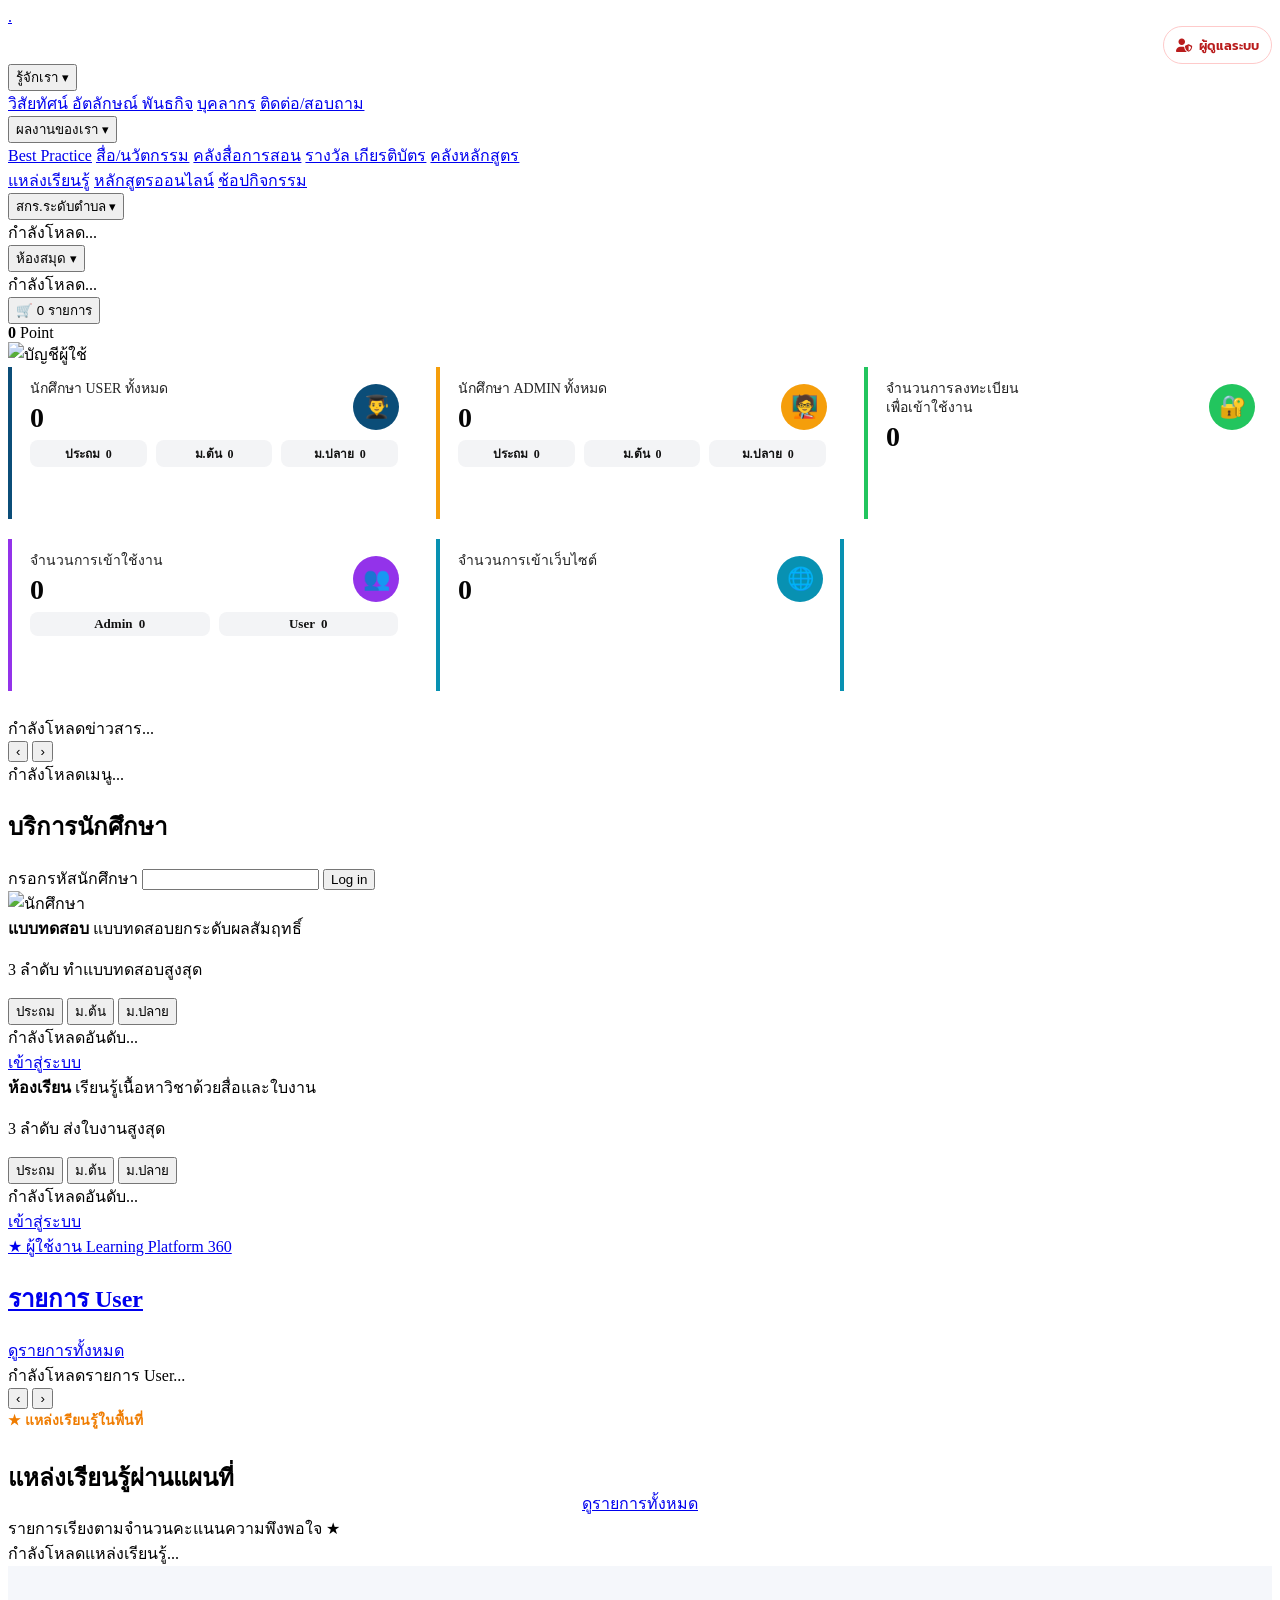
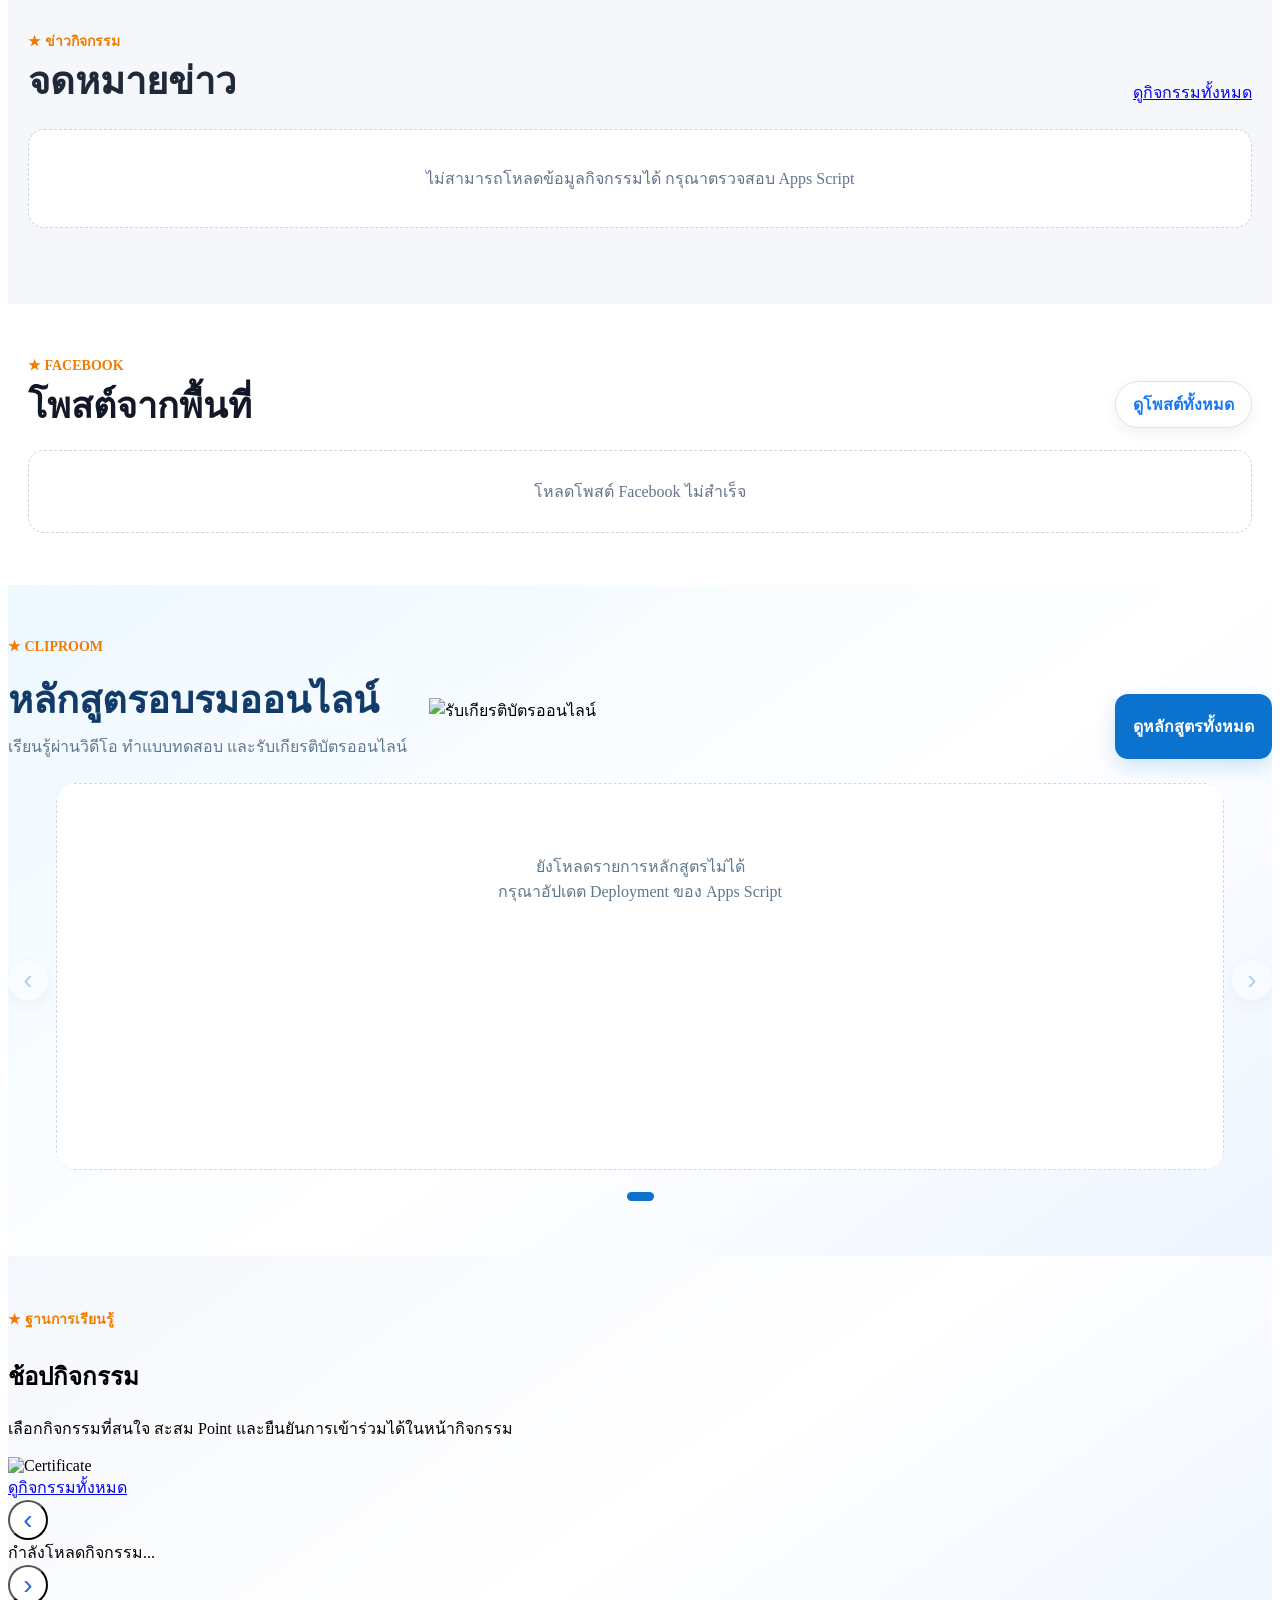
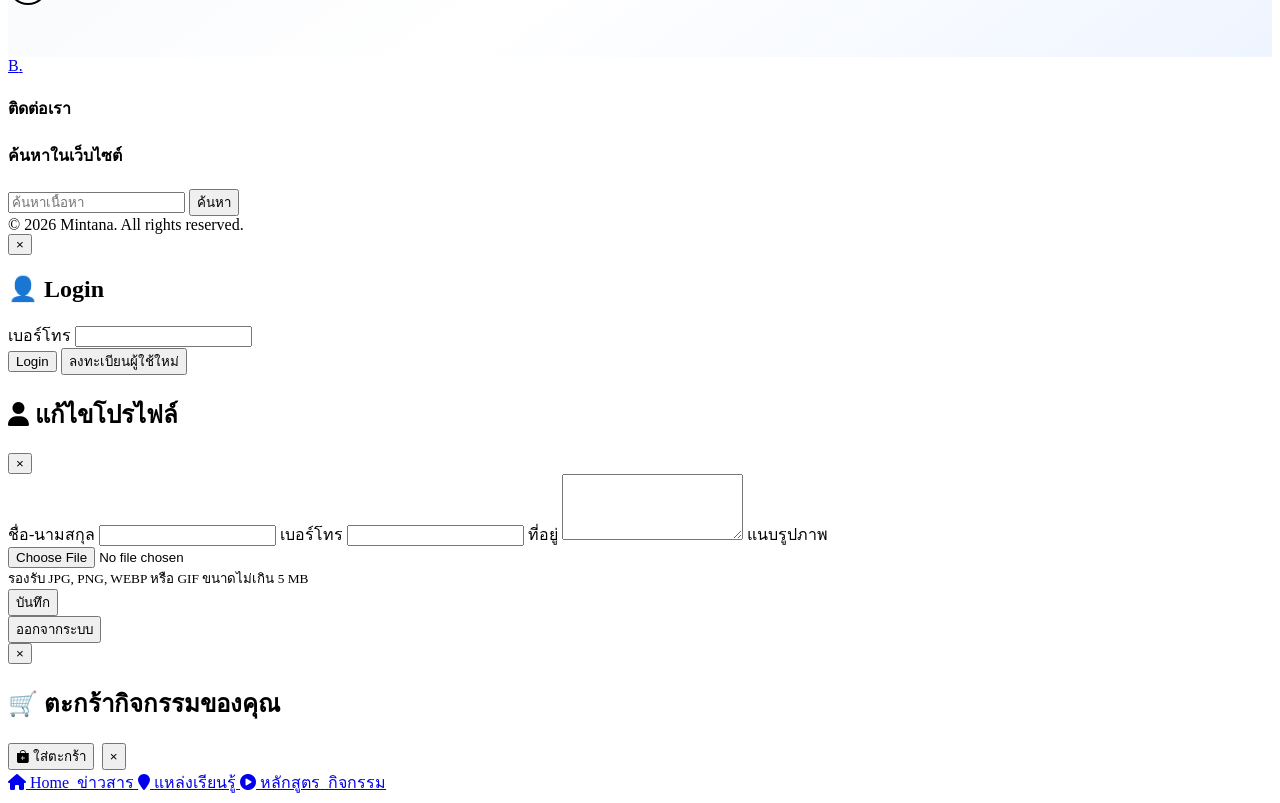
==== index.html @ 6128938d "Add files via upload" ====
<!DOCTYPE html>

<html lang="th">
<head>
  <meta charset="UTF-8" />
  <meta name="viewport" content="width=device-width, initial-scale=1.0" />
  <meta name="description" content="เว็บไซต์ร้านหนังสือสไตล์ภาพประกอบ พร้อมใช้งานบน GitHub Pages" />
  <title>เว็บไซต์ตัวอย่าง</title>
  <link rel="preconnect" href="https://fonts.googleapis.com">
  <link rel="preconnect" href="https://fonts.gstatic.com" crossorigin>
  <link href="https://fonts.googleapis.com/css2?family=Kanit:wght@300;400;500;600;700;800&display=swap" rel="stylesheet">
  <style>
  #websiteHeroOverlay {
    opacity: 0;
    visibility: hidden;
  }

  #websiteHeroOverlay.website-hero-ready {
    opacity: 1;
    visibility: visible;
    transition: opacity 0.25s ease;
  }
</style>
<link rel="stylesheet" href="style.css?v=20260828-register-1" />
  <link rel="stylesheet" href="announcement.css?v=20260824-1" />
  <link rel="stylesheet" href="site-content.css?v=20260824-1" />
  <link rel="stylesheet" href="admin-mode.css?v=20260828-3" />
  <link rel="stylesheet" href="admin-section-guide.css?v=20260827-1" />
  <link rel="stylesheet" href="learning-source-box.css?v=20260819-2" />
  <link rel="stylesheet" href="activity-box.css?v=20260826-6" />
  <link rel="stylesheet" href="fbpost-box.css?v=20260826-1" />
  <link rel="stylesheet" href="boss-box.css?v=20260723-2" />
  <link rel="stylesheet" href="bus-box.css?v=20260723-1" />
  <link rel="stylesheet" href="cliproom-box.css?v=20260827-1" />
  <link rel="stylesheet" href="shopactivity-box.css?v=20260828-1" />
  <link rel="stylesheet" href="user-box.css?v=20260818-1" />
  <link rel="stylesheet" href="student-services.css?v=20260822-2" />
  <link rel="stylesheet" href="home-summary.css?v=20260824-3" />
  <style>
    #learningBaseModule.shopactivity-preview{padding:52px 0;background:linear-gradient(145deg,#f4f7fb,#fff 55%,#eff5ff)}
    #learningBaseModule .shopactivity-arrow{width:40px;height:40px;padding:0;border-radius:50%;background:#fff;color:#2563eb;font-size:28px}
    #learningBaseModule .shopactivity-dot{width:9px;height:9px;padding:0;border-radius:20px;background:#cbd5e1}
    #learningBaseModule .shopactivity-dot.active{width:27px;background:#2563eb}
    @media(max-width:620px){#learningBaseModule.shopactivity-preview{padding:38px 0}#learningBaseModule .shopactivity-arrow{top:auto;bottom:0;width:36px;height:36px;padding:0}}
  </style>
  <link rel="stylesheet" href="profile-box.css?v=20260828-register-login-effect-1" />
<link rel="stylesheet" href="student-box.css?v=20260817-1" />
  <script src="https://cdn.jsdelivr.net/npm/sweetalert2@11"></script>
<link
  rel="stylesheet"
  href="https://cdnjs.cloudflare.com/ajax/libs/font-awesome/6.7.2/css/all.min.css">
  <link rel="stylesheet"
      href="https://cdn.jsdelivr.net/npm/bootstrap-icons@1.11.3/font/bootstrap-icons.min.css">
</head>
<body class="website-data-loading">
  <div id="adminLoginModal" class="admin-login-modal" hidden>
    <form id="adminLoginForm" class="admin-login-card" autocomplete="on">
      <button id="adminLoginClose" class="admin-login-close" type="button" aria-label="ปิด">&times;</button>
      <div class="admin-login-icon"><i class="fa-solid fa-lock" aria-hidden="true"></i></div>
      <h1>เข้าสู่ระบบจัดการเว็บไซต์</h1>
      <p>กรอก Username และ Password เพื่อแสดงเครื่องมือแก้ไข</p>
      <label for="adminUsername">Username</label>
      <input id="adminUsername" name="username" type="text" autocomplete="username" required>
      <label for="adminPassword">Password</label>
      <div class="admin-password-wrap">
        <input id="adminPassword" name="password" type="password" autocomplete="current-password" required>
        <button id="adminTogglePassword" type="button" aria-label="แสดงหรือซ่อนรหัสผ่าน"><i class="fa-solid fa-eye"></i></button>
      </div>
      <button id="adminLoginSubmit" class="admin-login-submit" type="submit">เข้าสู่ระบบ</button>
      <button id="adminForgotButton" class="admin-forgot" type="button">ลืมรหัสผ่าน?</button>
      <div id="adminLoginStatus" class="admin-login-status" role="status"></div>
    </form>
  </div>

  <div class="admin-mode-banner admin-only" role="status" aria-label="สถานะผู้ดูแลระบบ">
    Mode : ผู้ดูแลระบบ
  </div>

  <div class="announcement">
    <div class="container announcement-inner">
      <a class="brand brand-light" href="#home" aria-label="Book Store home">
        <span class="brand-icon" data-website-brand-icon></span>
        <span data-website-brand-name>.</span>
      </a>
      <p id="announcementText" hidden></p>
      <div class="announcement-admin-actions" aria-label="การเข้าสู่ระบบผู้ดูแล">
        <button id="adminLoginButton" class="admin-access-button" type="button">
          <i class="fa-solid fa-user-shield" aria-hidden="true"></i>
          <span>ผู้ดูแลระบบ</span>
        </button>
        <button id="adminLogoutButton" class="admin-access-button admin-logout-button" type="button" hidden>
          <i class="fa-solid fa-right-from-bracket" aria-hidden="true"></i>
          <span>ออกจากโหมดแก้ไข</span>
        </button>
      </div>
      <div id="announcementSocials" class="announcement-socials" hidden aria-label="ช่องทางสื่อสังคมออนไลน์">
        <a id="announcementLine" class="announcement-social announcement-line" target="_blank" rel="noopener noreferrer" aria-label="Line" hidden>
          <i class="fa-brands fa-line" aria-hidden="true"></i>
        </a>
        <a id="announcementFacebook" class="announcement-social announcement-facebook" target="_blank" rel="noopener noreferrer" aria-label="Facebook" hidden>
          <i class="fa-brands fa-facebook-f" aria-hidden="true"></i>
        </a>
      </div>
    </div>
  </div>

<header class="site-header">
  <div class="container nav-wrap">

    <a class="brand" href="#home" aria-label="หน้าหลัก">
      <span class="brand-icon" data-website-brand-icon></span>
      <span data-website-brand-name></span>
    </a>

    <nav class="main-nav" aria-label="เมนูหลัก">
      <div class="main-nav-dropdown">
        <button class="main-nav-dropdown-toggle" type="button" aria-expanded="false">
          รู้จักเรา <span aria-hidden="true">▾</span>
        </button>
        <div class="main-nav-dropdown-menu" role="menu">
          <a href="vision.html" role="menuitem">วิสัยทัศน์ อัตลักษณ์ พันธกิจ</a>
          <a href="team.html" role="menuitem">บุคลากร</a>
          <a href="contact.html" role="menuitem">ติดต่อ/สอบถาม</a>
        </div>
      </div>

      <div class="main-nav-dropdown">
        <button class="main-nav-dropdown-toggle" type="button" aria-expanded="false">
          ผลงานของเรา <span aria-hidden="true">▾</span>
        </button>
        <div class="main-nav-dropdown-menu" role="menu">
          <a href="best_practice.html" role="menuitem">Best Practice</a>
          <a href="innovation.html" role="menuitem">สื่อ/นวัตกรรม</a>
          <a href="media.html" role="menuitem">คลังสื่อการสอน</a>
          <a href="reward.html" role="menuitem">รางวัล เกียรติบัตร</a>
          <a href="course.html" role="menuitem">คลังหลักสูตร</a>
        </div>
      </div>

      <a href="#learningSourceBox">แหล่งเรียนรู้</a>
      <a href="#cliproomBox">หลักสูตรออนไลน์</a>
      <a href="#learningBaseModule">ช้อปกิจกรรม</a>

      <div class="main-nav-dropdown">
        <button class="main-nav-dropdown-toggle" type="button" aria-expanded="false">
          สกร.ระดับตำบล <span aria-hidden="true">▾</span>
        </button>
        <div id="districtMenuList" class="main-nav-dropdown-menu" role="menu">
          <span class="main-nav-dropdown-status">กำลังโหลด...</span>
        </div>
      </div>

      <div class="main-nav-dropdown">
        <button class="main-nav-dropdown-toggle" type="button" aria-expanded="false">
          ห้องสมุด <span aria-hidden="true">▾</span>
        </button>
        <div id="libraryMenuList" class="main-nav-dropdown-menu" role="menu">
          <span class="main-nav-dropdown-status">กำลังโหลด...</span>
        </div>
      </div>
    </nav>

    <div class="nav-profile-actions" aria-label="ข้อมูลสมาชิก">
      <button
        id="profileCartBtn"
        class="profile-cart-btn"
        type="button"
        aria-label="เปิดตะกร้ากิจกรรม">
        <span class="cart-icon">🛒</span>
        <span id="profileCartCount">0</span> รายการ
      </button>

      <div
        id="mobileProfilePoint"
        class="mobile-profile-point"
        role="button"
        tabindex="0"
        aria-label="ดูรายการกิจกรรม">
        <strong id="mobileProfileHours">0</strong>
        <span id="mobileProfileHoursLabel">Point</span>
      </div>

      <img
        id="mobileProfilePhoto"
        class="mobile-profile-photo"
        src="https://static.wixstatic.com/media/a503e5_9064df4bf13044dab24382c889fa7d87~mv2.png"
        alt="บัญชีผู้ใช้"
        role="button"
        tabindex="0"
        aria-label="เปิดบัญชีผู้ใช้">

    </div>

  </div>
</header>

  <main>
    <section id="home" class="hero">
      <div id="websiteHeroOverlay" class="hero-overlay"></div>
      <div id="editwebsite" class="editwebsite admin-only" aria-label="แก้ไขหน้าเว็บไซต์">
        <button class="editwebsite-btn" type="button" data-editwebsite="text"><i class="fa-solid fa-pen-to-square" aria-hidden="true"></i>แก้ไขข้อความ</button>
        <button class="editwebsite-btn" type="button" data-editwebsite="image"><i class="fa-solid fa-image" aria-hidden="true"></i>แก้ไขโลโก้ ชื่อ รูปหัวเว็บไซต์</button>
      </div>
      <div class="container hero-content">
        <div id="heroKickerText" class="eyebrow" hidden></div>
        <h1 id="heroTitleText" hidden></h1>
        <p id="heroDescriptionText" hidden></p>

      </div>
      <div class="floating-dot dot-1"></div>
      <div class="floating-dot dot-2"></div>
      <div class="floating-dot dot-3"></div>
    </section>

<!-- รถโมบาย + ข่าวสาร: แสดงแนวเดียวกัน -->
<section id="news" class="news-section">
  <div class="container">
    <div id="homeSection" class="home-summary-section" aria-label="สรุปข้อมูลผู้ใช้งาน">
      <div class="home-summary-grid">
        <article class="home-summary-card home-summary-card-user">
          <div class="home-summary-icon home-summary-icon-user" aria-hidden="true">👨‍🎓</div>
          <div class="home-summary-title">นักศึกษา USER ทั้งหมด</div>
          <div class="home-summary-number" id="userTotalBox">0</div>
          <div class="home-summary-levels">
            <div>ประถม <span id="userPrimaryBox">0</span></div>
            <div>ม.ต้น <span id="userMiddleBox">0</span></div>
            <div>ม.ปลาย <span id="userHighBox">0</span></div>
          </div>
        </article>

        <article class="home-summary-card home-summary-card-admin">
          <div class="home-summary-icon home-summary-icon-admin" aria-hidden="true">🧑‍🏫</div>
          <div class="home-summary-title">นักศึกษา ADMIN ทั้งหมด</div>
          <div class="home-summary-number" id="adminTotalBox">0</div>
          <div class="home-summary-levels">
            <div>ประถม <span id="adminPrimaryBox">0</span></div>
            <div>ม.ต้น <span id="adminMiddleBox">0</span></div>
            <div>ม.ปลาย <span id="adminHighBox">0</span></div>
          </div>
        </article>

        <article class="home-summary-card home-summary-card-registration">
          <div class="home-summary-icon home-summary-icon-registration" aria-hidden="true">🔐</div>
          <div class="home-summary-title">จำนวนการลงทะเบียน<br>เพื่อเข้าใช้งาน</div>
          <div class="home-summary-number" id="registrationCountBox">0</div>
        </article>

        <article class="home-summary-card home-summary-card-login">
          <div class="home-summary-icon home-summary-icon-login" aria-hidden="true">👥</div>
          <div class="home-summary-title">จำนวนการเข้าใช้งาน</div>
          <div class="home-summary-number" id="loginCountBox">0</div>
          <div class="home-summary-levels home-summary-login-levels">
            <div>Admin <span id="adminLoginCountBox">0</span></div>
            <div>User <span id="userLoginCountBox">0</span></div>
          </div>
        </article>

        <article class="home-summary-card home-summary-card-website">
          <div class="home-summary-icon home-summary-icon-website" aria-hidden="true">🌐</div>
          <div class="home-summary-title">จำนวนการเข้าเว็บไซต์</div>
          <div class="home-summary-number" id="websiteVisitCountBox">0</div>
        </article>
      </div>
    </div>

    <div id="newsBusLayout" class="news-bus-layout bus-is-hidden">
      <div class="news-column">
        <div class="section-heading">
   
        </div>

        <div id="newsSlider" class="news-slider">
          <button id="manageNewsButton" class="editwebsite-btn news-manager-trigger admin-only" type="button"><i class="fa-solid fa-newspaper" aria-hidden="true"></i>จัดการข่าวสาร</button>
          <div id="newsSlides" class="news-slides">
            <div class="news-loading">กำลังโหลดข่าวสาร...</div>
          </div>
          <button id="newsPrev" class="news-arrow news-prev" type="button" aria-label="ข่าวก่อนหน้า">‹</button>
          <button id="newsNext" class="news-arrow news-next" type="button" aria-label="ข่าวถัดไป">›</button>
          <div id="newsDots" class="news-dots"></div>
        </div>

        <!-- กล่องข้อมูลต่อใต้ข่าวสาร: อยู่ในแถวเดียวกัน -->
        <div class="news-info-row admin-news-info-row">
          <div class="admin-news-info-note admin-only"><i class="fa-solid fa-circle-info" aria-hidden="true"></i>เข้าหน้าเพจแต่ละรายการเพื่อเพิ่มข้อมูล</div>
          <aside id="bossBox" class="boss-box" hidden aria-live="polite">
            <div class="boss-photo-wrap">
              <img id="bossPhoto" class="boss-photo" src="" alt="รูปผู้บริหาร">
            </div>
            <div class="boss-text">
              <div id="bossName" class="boss-name"></div>
              <div id="bossPosition" class="boss-position"></div>
            </div>
          </aside>

          <section id="studentBox" class="student-box menu-shortcuts" aria-label="เมนูลัด">
            <div id="settingMenuGrid" class="setting-menu-grid" aria-live="polite">
              <div class="setting-menu-loading">กำลังโหลดเมนู...</div>
            </div>
          </section>
        </div>

      </div>
    </div>
  </div>
</section>

<!-- บริการนักศึกษา: อยู่หลัง news-info-row และก่อนรายการ User -->
<section id="studentServicesBox" class="student-services-section" aria-labelledby="studentServicesTitle" data-admin-section="1">
  <div class="container">
    <div class="student-services-box">
      <h2 id="studentServicesTitle">บริการนักศึกษา</h2>

      <div class="student-services-grid">
        <div class="student-services-account">
          <form id="studentServicesLoginForm" class="student-services-login">
            <label for="studentServicesId">กรอกรหัสนักศึกษา</label>
            <input
              id="studentServicesId"
              name="studentId"
              type="text"
              inputmode="numeric"
              autocomplete="off"
              aria-label="รหัสนักศึกษา">
            <button id="studentServicesLoginBtn" type="submit">Log in</button>
          </form>
          <img
            class="student-services-account-image"
            src="https://static.wixstatic.com/media/a503e5_de01d7417d364b9a81f6702f7dd6932a~mv2.png"
            alt="นักศึกษา">
        </div>

        <article class="student-service-card student-service-exam"
                 data-ranking-type="quiz">
          <div class="student-service-card-heading">
            <strong>แบบทดสอบ</strong>
            <span>แบบทดสอบยกระดับผลสัมฤทธิ์</span>
          </div>
          <p class="student-service-ranking-title">3 ลำดับ ทำแบบทดสอบสูงสุด</p>
          <div class="student-service-board">
            <div class="student-service-tabs" role="tablist" aria-label="เลือกระดับชั้นของรายงานแบบทดสอบ">
              <button class="is-active" type="button" role="tab" aria-selected="true" data-level="ประถม">ประถม</button>
              <button type="button" role="tab" aria-selected="false" data-level="ม.ต้น">ม.ต้น</button>
              <button type="button" role="tab" aria-selected="false" data-level="ม.ปลาย">ม.ปลาย</button>
            </div>
            <div class="student-service-ranking" aria-live="polite">
              <span class="student-service-ranking-status">กำลังโหลดอันดับ...</span>
            </div>
            <a class="student-service-open" href="quiz.html" target="_blank" rel="noopener">เข้าสู่ระบบ</a>
          </div>
        </article>

        <article class="student-service-card student-service-classroom"
                 data-ranking-type="worksheet">
          <div class="student-service-card-heading">
            <strong>ห้องเรียน</strong>
            <span>เรียนรู้เนื้อหาวิชาด้วยสื่อและใบงาน</span>
          </div>
          <p class="student-service-ranking-title">3 ลำดับ ส่งใบงานสูงสุด</p>
          <div class="student-service-board">
            <div class="student-service-tabs" role="tablist" aria-label="เลือกระดับชั้นของรายงานใบงาน">
              <button class="is-active" type="button" role="tab" aria-selected="true" data-level="ประถม">ประถม</button>
              <button type="button" role="tab" aria-selected="false" data-level="ม.ต้น">ม.ต้น</button>
              <button type="button" role="tab" aria-selected="false" data-level="ม.ปลาย">ม.ปลาย</button>
            </div>
            <div class="student-service-ranking" aria-live="polite">
              <span class="student-service-ranking-status">กำลังโหลดอันดับ...</span>
            </div>
            <a class="student-service-open" href="classroom.html" target="_blank" rel="noopener">เข้าสู่ระบบ</a>
          </div>
        </article>
      </div>
    </div>
  </div>
</section>

<!-- รายการ User: แสดงเป็นสไลด์ก่อนแหล่งเรียนรู้ -->
<section id="userBox" class="user-box-section" aria-label="รายการผู้ใช้งาน" data-admin-section="2">
  <div class="container">
    <div class="user-box-heading">
      <a class="user-box-heading-link" href="user_all.html">
        <div>
          <div class="user-box-kicker">★ ผู้ใช้งาน Learning Platform 360</div>
          <h2>รายการ User</h2>
        </div>
        <span class="user-box-open-all">ดูรายการทั้งหมด</span>
      </a>
    </div>

    <div id="userBoxSlider" class="user-box-slider">
      <div id="userBoxTrack" class="user-box-track">
        <div class="user-box-loading">กำลังโหลดรายการ User...</div>
      </div>
      <button id="userBoxPrev" class="user-box-arrow user-box-prev" type="button" aria-label="รายการก่อนหน้า">‹</button>
      <button id="userBoxNext" class="user-box-arrow user-box-next" type="button" aria-label="รายการถัดไป">›</button>
    </div>
  </div>
</section>

<!-- แหล่งเรียนรู้ในพื้นที่: Box แยก ไม่กระทบระบบเดิม -->
<section id="learningSourceBox" class="lsb-section" data-admin-section="3">
  <div class="container">

    <div class="section-heading learning-source-heading">
      <div>
        <div class="activity-box-kicker">
          ★ แหล่งเรียนรู้ในพื้นที่
        </div>

        <h2>แหล่งเรียนรู้ผ่านแผนที่</h2>
      </div>

      <a class="editwebsite-btn learning-admin-button admin-only" href="addlearning.html" target="_blank" rel="noopener noreferrer"><i class="fa-solid fa-map-location-dot" aria-hidden="true"></i>จัดการแหล่งเรียนรู้</a>

      <a id="lsbOpenAll"
         class="lsb-open-all"
         href="learning.html" target="_blank">
        ดูรายการทั้งหมด
      </a>
    </div>

    <div class="lsb-rating-note">
      รายการเรียงตามจำนวนคะแนนความพึงพอใจ
      <span aria-hidden="true">★</span>
    </div>

    <div class="lsb-box">
      <div id="lsbAreaGrid" class="lsb-area-grid">
        <div class="lsb-loading">
          กำลังโหลดแหล่งเรียนรู้...
        </div>
      </div>

      <div id="lsbShowAllWrap" class="lsb-show-all-wrap" hidden>
        <button id="lsbShowAllBtn" class="lsb-show-all-btn" type="button">
          แสดงแหล่งเรียนรู้ทั้งหมด
        </button>
      </div>
    </div>

  </div>
</section>

<!-- ห้องเรียนออนไลน์: ใช้ระบบ Login เดียวกับ accountBtn -->

<!-- Activity Box: ข้อมูลจากชีต activity -->
<section id="activityBox" class="activity-box-section" data-admin-section="4">
  <div class="activity-box-container">
<div class="activity-box-heading activity-admin-heading">

    <div>
        <div class="activity-box-kicker">
            ★ ข่าวกิจกรรม
        </div>

        <h2>จดหมายข่าว</h2>
    </div>

<button id="manageNewsletterButton" class="editwebsite-btn newsletter-manager-trigger admin-only" type="button"><i class="fa-solid fa-envelope-open-text" aria-hidden="true"></i>เพิ่มจดหมายข่าว</button>

<a class="activity-box-more-btn"
   href="activity.html">
  ดูกิจกรรมทั้งหมด
</a>

</div>

    <div id="activityBoxStatus" class="activity-box-status">
      กำลังโหลดกิจกรรม...
    </div>

    <div id="activityBoxGrid" class="activity-box-grid"></div>
  </div>
</section>

<!-- FBpostBox: โพสต์ Facebook จากชีต facebook ของทุก Spreadsheet ตำบล -->
<section id="FBpostBox" class="fbpost-box-section" aria-labelledby="fbpostBoxTitle" data-admin-section="5">
  <div class="fbpost-box-container">
    <div class="fbpost-box-heading fbpost-admin-heading">
      <div>
        <div class="activity-box-kicker">★ FACEBOOK</div>
        <h2 id="fbpostBoxTitle">โพสต์จากพื้นที่</h2>
      </div>

      <button id="manageFacebookButton" class="editwebsite-btn facebook-manager-trigger admin-only" type="button"><i class="fa-brands fa-facebook" aria-hidden="true"></i>เพิ่มโพสต์ Facebook</button>

      <a class="fbpost-box-more-btn" href="fbpost.html">
        ดูโพสต์ทั้งหมด
      </a>
    </div>

    <div id="fbpostBoxStatus" class="fbpost-box-status">
      กำลังโหลดโพสต์ Facebook...
    </div>

    <div id="fbpostBoxGrid" class="fbpost-box-grid"></div>
  </div>
</section>

<section id="cliproomBox" class="cliproom-section" aria-labelledby="cliproomTitle" data-admin-section="6">
  <div class="container">
    <div class="cliproom-admin-actions admin-only" aria-label="จัดการหลักสูตรอบรมออนไลน์">
      <a class="cliproom-admin-course-button" href="admincliproom.html" target="_blank" rel="noopener noreferrer">
        <i class="fa-solid fa-pen-to-square" aria-hidden="true"></i>
        <span>เพิ่ม/แก้ไขหลักสูตร</span>
      </a>
    </div>
    <div class="cliproom-heading">
      <div>
        <div class="activity-box-kicker">★ CLIPROOM</div>
        <div class="cliproom-title-row">
          <div class="cliproom-title-copy">
            <h2 id="cliproomTitle">หลักสูตรอบรมออนไลน์</h2>
            <p>เรียนรู้ผ่านวิดีโอ ทำแบบทดสอบ และรับเกียรติบัตรออนไลน์</p>
          </div>
          <img
            class="cliproom-certificate-image"
            src="https://static.wixstatic.com/media/a503e5_2215286aaadd48a5922a7813c980a3af~mv2.png"
            alt="รับเกียรติบัตรออนไลน์"
            loading="lazy">
        </div>
      </div>
      <a class="cliproom-open-all" href="cliproom.html" target="_blank" rel="noopener">ดูหลักสูตรทั้งหมด</a>
    </div>
    <div class="cliproom-slider">
      <button id="cliproomPrev" class="cliproom-arrow cliproom-prev" type="button" aria-label="หลักสูตรก่อนหน้า">‹</button>
      <div class="cliproom-viewport"><div id="cliproomTrack" class="cliproom-track"><div class="cliproom-loading"><span class="cliproom-spinner"></span>กำลังโหลดหลักสูตร...</div></div></div>
      <button id="cliproomNext" class="cliproom-arrow cliproom-next" type="button" aria-label="หลักสูตรถัดไป">›</button>
      <div id="cliproomDots" class="cliproom-dots" aria-label="หน้ารายการหลักสูตร"></div>
    </div>
  </div>
</section>

<section id="learningBaseModule" class="shopactivity-preview" aria-labelledby="shopActivityTitle" data-admin-section="7">
  <div class="container">
    <div class="shopactivity-admin-actions admin-only" aria-label="จัดการกิจกรรม">
      <a class="shopactivity-admin-edit-button" href="addactivity.html" target="_blank" rel="noopener noreferrer">
        <i class="fa-solid fa-pen-to-square" aria-hidden="true"></i>
        <span>เพิ่ม/แก้ไขกิจกรรม</span>
      </a>
    </div>
    <div class="shopactivity-preview-heading">
      <div>
        <div class="activity-box-kicker">★ ฐานการเรียนรู้</div>
        <div class="shopactivity-title-row">
          <div class="shopactivity-title-copy">
            <h2 id="shopActivityTitle">ช้อปกิจกรรม</h2>
            <p>เลือกกิจกรรมที่สนใจ สะสม Point และยืนยันการเข้าร่วมได้ในหน้ากิจกรรม</p>
          </div>
          <img
            class="shopactivity-title-image"
            src="https://static.wixstatic.com/media/a503e5_4950e79a08734dba9bac49c414baeed8~mv2.png"
            alt="Certificate"
            loading="lazy">
        </div>
      </div>
      <a class="shopactivity-open-all" href="shopactivity.html" target="_blank" rel="noopener">ดูกิจกรรมทั้งหมด</a>
    </div>
    <div class="shopactivity-slider">
      <button id="shopActivityPrev" class="shopactivity-arrow shopactivity-prev" type="button" aria-label="กิจกรรมก่อนหน้า">‹</button>
      <div class="shopactivity-viewport">
        <div id="shopActivityTrack" class="shopactivity-track">
          <div class="shopactivity-loading"><span class="shopactivity-spinner"></span>กำลังโหลดกิจกรรม...</div>
        </div>
      </div>
      <button id="shopActivityNext" class="shopactivity-arrow shopactivity-next" type="button" aria-label="กิจกรรมถัดไป">›</button>
      <div id="shopActivityDots" class="shopactivity-dots"></div>
    </div>
  </div>
</section>


  </main>

  <footer id="contact" class="footer">
    <div class="container footer-inner">
      <div>
        <a class="brand brand-light" href="#home"><span class="brand-icon" data-website-brand-icon>B</span><span data-website-brand-name>.</span></a>
        <p id="footerOrganization" class="footer-organization" hidden></p>
        <p id="footerDescription" hidden></p>
      </div>
      <div>
        <h4>ติดต่อเรา</h4>
        <p id="footerAddress" hidden></p>
        <p id="footerPhone" hidden></p>
      </div>
      <div>
        <h4>ค้นหาในเว็บไซต์</h4>
        <form id="siteSearchForm" class="subscribe-form" role="search">
          <input id="siteSearchInput" type="search" placeholder="ค้นหาเนื้อหา" aria-label="ค้นหาเนื้อหาในเว็บไซต์" required>
          <button type="submit">ค้นหา</button>
        </form>
      </div>
    </div>
    <div class="copyright">© 2026 Mintana. All rights reserved.</div>
  </footer>

<script src="script.js?v=20260823-1"></script>
<script src="announcement.js?v=20260824-1"></script>
<script src="site-content.js?v=20260824-1"></script>
<script src="admin-mode.js?v=20260826-1"></script>
<script src="admin-section-guide.js?v=20260827-1"></script>
<script src="home-summary.js?v=20260824-3"></script>
<script src="profile-config.js?v=20260821-1"></script>
<script src="student-profile-login.js?v=20260821-6"></script>
<script src="student-service-ranking.js?v=20260823-1"></script>
<script src="user-box.js?v=20260818-2"></script>
<script src="learning-source-box.js?v=20260819-2"></script>
  <script src="activity-box.js?v=20260826-6"></script>
  <script src="fbpost-box.js?v=20260826-7"></script>
  <script src="boss-box.js?v=20260723-2"></script>
  <script src="bus-box.js?v=20260723-1"></script>
  <script src="cliproom-box.js?v=20260815-3"></script>
  <script src="shopactivity-box.js?v=20260815-1"></script>

<!-- Student Modal -->
<div id="studentModal" class="learning-modal">
  <div class="learning-modal-box">

    <button
      class="btn-red learning-modal-close"
      type="button"
      aria-label="ปิด"
      onclick="LearningBase.closeModal('studentModal')">
      ×
    </button>

    <!-- ส่วน Login -->
    <div id="loginSection">
      <h2>👤 Login</h2>

      <label for="loginPhone">เบอร์โทร</label>
      <input
        id="loginPhone"
        maxlength="10"
        inputmode="numeric">

      <div class="learning-login-actions">
        <button
          type="button"
          onclick="LearningBase.studentLogin()">
          Login
        </button>

        <button
          id="newRegisterBtn"
          class="btn-green"
          type="button"
          onclick="LearningBase.showRegisterBox()">
          ลงทะเบียนผู้ใช้ใหม่
        </button>
      </div>
    </div>

    <!-- ส่วนลงทะเบียน -->
    <div id="registerBox" style="display:none">
      <h2>👤 ลงทะเบียนสมาชิก</h2>

      <label for="stuFullname">
        ชื่อ-นามสกุล
      </label>

      <input
        id="stuFullname"
        autocomplete="name">

      <label for="stuPhone">
        เบอร์โทร
      </label>

      <input
        id="stuPhone"
        maxlength="10"
        inputmode="numeric"
        autocomplete="tel">

      <label for="stuAddress">
        ที่อยู่
      </label>

      <textarea
        id="stuAddress"
        autocomplete="street-address">
      </textarea>

      <label for="stuPhoto">
        แนบรูปภาพ
      </label>

      <input
        id="stuPhoto"
        class="learning-file-input"
        type="file"
        accept="image/jpeg,image/png,image/webp,image/gif">

      <div class="learning-photo-help">
        รองรับ JPG, PNG, WEBP หรือ GIF
        ขนาดไม่เกิน 5 MB
      </div>

      <div
        id="stuPhotoPreviewWrap"
        class="learning-photo-preview-wrap"
        hidden>

        <img
          id="stuPhotoPreview"
          class="learning-photo-preview"
          alt="ตัวอย่างรูปที่แนบ">

        <button
          type="button"
          class="learning-photo-remove"
          onclick="LearningBase.clearStudentPhoto()">
          ลบรูป
        </button>
      </div>

      <div class="learning-register-actions">
        <button
          class="btn-green"
          type="button"
          onclick="LearningBase.registerStudent()">
          ลงทะเบียน
        </button>
      </div>
    </div>

    <!-- ส่วนหลังเข้าสู่ระบบ -->
    <div
      id="logoutBox"
      style="margin-top:15px;display:none">

      <div
        style="
          display:flex;
          gap:8px;
          flex-wrap:wrap;
        ">

        <button
          class="btn-green"
          type="button"
          onclick="LearningBase.showRegisterBox()">
          ลงทะเบียน
        </button>
      </div>
    </div>

  </div>
</div>
<!-- =====================================================
     Popup แก้ไขโปรไฟล์
     แยกจาก Popup ลงทะเบียนเดิมทั้งหมด
====================================================== -->
<div id="editProfileModal" class="learning-modal">
  <div class="learning-modal-box edit-profile-modal-box">

    <div class="edit-profile-header">

      <h2 class="edit-profile-title">
        <i class="fa fa-user" aria-hidden="true"></i>
        แก้ไขโปรไฟล์
      </h2>

      <button
        class="learning-modal-close edit-profile-close"
        type="button"
        aria-label="ปิด"
        onclick="LearningBase.closeEditProfile()">
        ×
      </button>

    </div>

    <div
      id="editPhotoPreviewWrap"
      class="edit-profile-preview-wrap"
      hidden>

      <img
        id="editPhotoPreview"
        class="edit-profile-preview"
        alt="ตัวอย่างรูปโปรไฟล์">

      <button
        class="btn-red edit-profile-remove-photo"
        type="button"
        onclick="LearningBase.removeEditProfilePhoto()">
        ลบรูป
      </button>
    </div>

    <div class="edit-profile-form">

      <label for="editFullname">ชื่อ-นามสกุล</label>
      <input
        id="editFullname"
        class="learning-input"
        type="text"
        autocomplete="name">

      <label for="editPhone">เบอร์โทร</label>
      <input
        id="editPhone"
        class="learning-input"
        type="tel"
        maxlength="10"
        inputmode="numeric"
        autocomplete="tel">

      <label for="editAddress">ที่อยู่</label>
      <textarea
        id="editAddress"
        class="learning-input"
        rows="4"></textarea>

      <label for="editPhoto">แนบรูปภาพ</label>

      <div class="edit-profile-file-box">
        <input
          id="editPhoto"
          type="file"
          accept="image/jpeg,image/png,image/webp,image/gif">
      </div>

      <small class="edit-profile-help">
        รองรับ JPG, PNG, WEBP หรือ GIF ขนาดไม่เกิน 5 MB
      </small>

      <div class="edit-profile-actions">
        <button
          id="saveEditProfileBtn"
          class="btn-green"
          type="button"
          onclick="LearningBase.saveEditProfile()">
          บันทึก
        </button>
      </div>

    </div>

    <div class="edit-profile-footer">
      <button
        class="profile-logout-btn edit-profile-logout-btn"
        type="button"
        onclick="LearningBase.logoutFromEditProfile()">
        ออกจากระบบ
      </button>
    </div>

  </div>
</div>
<!-- Cart Modal -->
<div id="cartModal" class="learning-modal">
  <div class="learning-modal-box">

    <button
      class="btn-red learning-modal-close"
      type="button"
      aria-label="ปิด"
      onclick="LearningBase.closeModal('cartModal')">
      ×
    </button>

    <h2>🛒 ตะกร้ากิจกรรมของคุณ</h2>

    <div class="learning-modal-content">
      <div id="cartList"></div>
    </div>

  </div>
</div>

<div id="detailModal" class="learning-modal">
  <div class="learning-modal-box" style="max-width:900px">
    <div id="detailContent"></div>
    <div style="display:flex;gap:8px;flex-wrap:wrap;margin-top:15px">
      <button id="detailAddCartBtn"><i class="bi bi-bag-plus-fill"></i> ใส่ตะกร้า</button>
     <button
    class="detail-close-btn"
    type="button"
    aria-label="ปิด"
    onclick="LearningBase.closeModal('detailModal')">
    ×
</button>
    </div>
  </div>
</div>


<!-- Popup รายละเอียดหนังสือ -->
</div>

  <script src="learning-base.js?v=20260828-register-login-effect-1"></script>
  <script src="profile-box.js?v=20260731-1"></script>

  

<!-- เมนูด้านล่างสำหรับสมาร์ทโฟนและแท็บเล็ต -->
<nav id="mobileBottomNav"
     class="mobile-bottom-nav"
     aria-label="เมนูด้านล่าง">

  <a href="#home" class="mobile-bottom-link active">
    <i class="fa fa-home" aria-hidden="true"></i>
    <span>Home</span>
  </a>

  <a href="#newsSlider" class="mobile-bottom-link">
    <i class="fa fa-newspaper-o" aria-hidden="true"></i>
    <span>ข่าวสาร</span>
  </a>

  <a href="#learningSourceBox" class="mobile-bottom-link">
    <i class="fa fa-map-marker" aria-hidden="true"></i>
    <span>แหล่งเรียนรู้</span>
  </a>

  <a href="#cliproomBox" class="mobile-bottom-link">
    <i class="fa fa-play-circle" aria-hidden="true"></i>
    <span>หลักสูตร</span>
  </a>

<a href="shopactivity.html" class="mobile-bottom-link" target="_blank" rel="noopener">
    <i class="fa fa-calendar-check-o" aria-hidden="true"></i>
    <span>กิจกรรม</span>
  </a>

</nav>
  <script>
document.addEventListener('DOMContentLoaded', function () {
  const mobileLinks = Array.from(
    document.querySelectorAll('.mobile-bottom-link')
  );

  const sectionIds = [
    'home',
    'newsSlider',
    'learningSourceBox',
    'cliproomBox',
    'learningBaseModule'
  ];

  const setActiveMenu = function (targetId) {
    mobileLinks.forEach(function (link) {
      const href = link.getAttribute('href');
      link.classList.toggle(
        'active',
        href === '#' + targetId
      );
    });
  };

  mobileLinks.forEach(function (link) {
    link.addEventListener('click', function () {
      const targetId = link
        .getAttribute('href')
        .replace('#', '');

      setActiveMenu(targetId);
    });
  });

  const observer = new IntersectionObserver(
    function (entries) {
      const visibleEntries = entries
        .filter(function (entry) {
          return entry.isIntersecting;
        })
        .sort(function (a, b) {
          return b.intersectionRatio - a.intersectionRatio;
        });

      if (visibleEntries.length) {
        setActiveMenu(visibleEntries[0].target.id);
      }
    },
    {
      root: null,
      rootMargin: '-20% 0px -60% 0px',
      threshold: [0.01, 0.1, 0.25]
    }
  );

  sectionIds.forEach(function (id) {
    const section = document.getElementById(id);

    if (section) {
      observer.observe(section);
    }
  });
});
</script>
  <!-- Popup ประชาสัมพันธ์จากชีต boss -->
  <div id="bossPopup" class="boss-popup" hidden aria-hidden="true">
    <div class="boss-popup-dialog" role="dialog" aria-modal="true" aria-label="ประชาสัมพันธ์">
      <button id="bossPopupClose" class="boss-popup-close" type="button" aria-label="ปิด">×</button>
      <img id="bossPopupImage" class="boss-popup-image" src="" alt="ภาพประชาสัมพันธ์">
      <div id="bossPopupActions" class="boss-popup-actions" hidden>
        <a id="bossPopupDetail" class="boss-popup-detail" href="#" target="_blank" rel="noopener noreferrer">รายละเอียด</a>
      </div>
    </div>
  </div>

</body>
</html>
---- announcement.css ----
.announcement #announcementText[hidden],
.announcement-socials[hidden],
.announcement-social[hidden] {
  display: none;
}

.announcement-socials {
  display: flex;
  align-items: center;
  justify-content: flex-end;
  gap: 12px;
}

.announcement-social {
  display: grid;
  place-items: center;
  width: 36px;
  height: 36px;
  border: 1px solid rgba(255, 255, 255, .34);
  border-radius: 50%;
  color: #fff;
  font-size: 20px;
  box-shadow: 0 4px 12px rgba(0, 0, 0, .18);
  transition: transform .2s ease, background .2s ease;
}

.announcement-social:hover {
  transform: translateY(-2px) scale(1.04);
}

.announcement-line:hover { background: #06c755; }
.announcement-facebook:hover { background: #1877f2; }

@media (max-width: 860px) {
  .announcement .announcement-inner {
    grid-template-columns: auto 1fr auto;
  }

  .announcement #announcementText:not([hidden]) {
    display: block;
    overflow: hidden;
    text-overflow: ellipsis;
    white-space: nowrap;
  }
}

@media (max-width: 590px) {
  .announcement .announcement-inner {
    grid-template-columns: 1fr auto;
    gap: 8px 15px;
    padding: 9px 0;
  }

  .announcement #announcementText:not([hidden]) {
    grid-column: 1 / -1;
    grid-row: 2;
    white-space: normal;
    line-height: 1.45;
  }
}
---- admin-mode.css ----
body:not(.admin-edit-mode) .admin-only { display: none !important; }
.admin-mode-banner {
  width: 100%;
  min-height: 50px;
  display: flex;
  align-items: center;
  justify-content: center;
  padding: 8px 16px;
  box-sizing: border-box;
  background: #ff1018;
  color: #fff;
  font: 700 25px/1.25 "Kanit", sans-serif;
  text-align: center;
  letter-spacing: .1px;
}
.admin-login-modal { position: fixed; z-index: 100000; inset: 0; display: grid; place-items: center; padding: 20px; background: rgba(2,15,28,.78); backdrop-filter: blur(5px); }
.admin-login-modal[hidden] { display: none; }
.admin-login-card { position: relative; width: min(430px,100%); padding: 34px; border-radius: 22px; background: #fff; box-shadow: 0 24px 70px rgba(0,0,0,.32); font-family: "Kanit",sans-serif; }
.admin-login-close { position: absolute; top: 10px; right: 12px; border: 0; background: none; color: #64748b; font-size: 28px; cursor: pointer; }
.admin-login-icon { width: 62px; height: 62px; margin: 0 auto 14px; display: grid; place-items: center; border-radius: 18px; background: #dc2626; color: #fff; font-size: 25px; }
.admin-login-card h1 { margin: 0; color: #0f172a; font-size: 25px; text-align: center; }
.admin-login-card > p { margin: 8px 0 22px; color: #64748b; text-align: center; }
.admin-login-card label { display: block; margin: 12px 0 6px; color: #334155; font-weight: 600; }
.admin-login-card input { width: 100%; min-height: 46px; padding: 10px 12px; border: 1px solid #cbd5e1; border-radius: 10px; font: inherit; box-sizing: border-box; }
.admin-login-card input:focus { outline: 3px solid rgba(220,38,38,.14); border-color: #dc2626; }
.admin-password-wrap { position: relative; }
.admin-password-wrap input { padding-right: 48px; }
.admin-password-wrap button { position: absolute; right: 4px; top: 4px; width: 40px; height: 38px; border: 0; background: transparent; color: #64748b; cursor: pointer; }
.admin-login-submit { width: 100%; min-height: 46px; margin-top: 20px; border: 0; border-radius: 10px; background: #dc2626; color: #fff; font: 600 16px "Kanit",sans-serif; cursor: pointer; }
.admin-login-submit:disabled { opacity: .65; cursor: wait; }
.admin-forgot { display: block; margin: 14px auto 0; border: 0; background: none; color: #dc2626; font: 500 14px "Kanit",sans-serif; cursor: pointer; }
.admin-login-status { min-height: 22px; margin-top: 10px; color: #b91c1c; text-align: center; }
.admin-access-button { display: inline-flex; align-items: center; justify-content: center; gap: 7px; min-height: 38px; padding: 8px 12px; border: 1px solid #fecaca; border-radius: 999px; background: #fff; color: #b91c1c; font: 600 13px "Kanit",sans-serif; cursor: pointer; white-space: nowrap; }
.admin-access-button[hidden] { display: none !important; }
.admin-logout-button { border-color: #dc2626; background: #dc2626; color: #fff; }
.footer-admin-actions { display: flex; flex-wrap: wrap; align-items: center; gap: 9px; margin-top: 14px; }
.footer-admin-actions .admin-access-button { border-color: rgba(255,255,255,.45); background: rgba(255,255,255,.1); color: #fff; }
.footer-admin-actions .admin-logout-button { border-color: #ef4444; background: #dc2626; }
.learning-source-heading { display: grid; grid-template-columns: minmax(0,1fr) auto minmax(0,1fr); align-items: end; gap: 18px; }
.learning-admin-button { align-self: center; justify-self: center; text-decoration: none; white-space: nowrap; }
.learning-source-heading #lsbOpenAll { justify-self: end; }
.admin-news-info-note { grid-column: 1 / -1; display: flex; align-items: center; justify-content: center; gap: 8px; min-height: 38px; padding: 7px 14px; border-radius: 9px; background: #fff1f2; color: #b91c1c; font-size: 25px; font-weight: 700; text-align: center; }
@media(max-width:900px){.footer-admin-actions .admin-access-button{width:auto;padding:8px 12px}.footer-admin-actions .admin-access-button span{display:inline}.learning-source-heading{grid-template-columns:1fr auto}.learning-source-heading>div{grid-column:1/-1}.learning-admin-button{justify-self:start;white-space:normal}}
@media(max-width:620px){body.admin-edit-mode .admin-news-info-row{padding:10px;border-width:3px}.admin-news-info-note{font-size:14px}.admin-login-card{padding:28px 22px}}

@media(max-width:620px){.admin-mode-banner{min-height:44px;padding:7px 12px;font-size:20px}}

/* Admin mode banner: keep visible while scrolling */
body.admin-edit-mode .admin-mode-banner {
  position: sticky;
  top: 0;
  z-index: 10020;
}

/* Keep the sticky site navigation below the admin-mode banner. */
body.admin-edit-mode .site-header {
  top: 50px;
}

/* Admin login/logout controls moved into the announcement bar. */
.announcement .announcement-inner {
  position: relative;
  grid-template-columns: auto minmax(0, 1fr) auto auto;
  gap: 14px;
}

.announcement-admin-actions {
  grid-column: 3;
  display: flex;
  align-items: center;
  justify-content: flex-end;
  gap: 8px;
  min-width: 0;
}

.announcement .announcement-socials {
  grid-column: 4;
}

/* Keep announcementText centered on the full announcement width,
   regardless of the width of the admin buttons/social icons. */
.announcement #announcementText:not([hidden]) {
  position: absolute;
  left: 50%;
  top: 50%;
  width: min(52vw, 620px);
  margin: 0;
  transform: translate(-50%, -50%);
  text-align: center;
  pointer-events: none;
}

@media (max-width: 860px) {
  .announcement .announcement-inner {
    grid-template-columns: auto minmax(0, 1fr) auto auto;
  }
  .announcement #announcementText:not([hidden]) {
    width: min(44vw, 420px);
  }
  .announcement-admin-actions .admin-access-button span {
    display: none;
  }
  .announcement-admin-actions .admin-access-button {
    min-width: 38px;
    width: 38px;
    height: 38px;
    padding: 0;
    border-radius: 50%;
  }
}

@media (max-width: 620px) {
  body.admin-edit-mode .site-header {
    top: 44px;
  }
  .announcement .announcement-inner {
    grid-template-columns: auto 1fr auto;
    gap: 8px;
  }
  .announcement-admin-actions {
    grid-column: 2;
    justify-self: end;
  }
  .announcement .announcement-socials {
    grid-column: 3;
  }
  .announcement #announcementText:not([hidden]) {
    position: static;
    grid-column: 1 / -1;
    grid-row: 2;
    width: auto;
    transform: none;
    white-space: normal;
    line-height: 1.45;
    pointer-events: auto;
  }
}
---- admin-section-guide.css ----
.admin-section-marker,.admin-section-hidden-message{display:none}

body.admin-edit-mode section[data-admin-section]{position:relative;border-top:6px solid #ff001f!important;box-sizing:border-box}
body.admin-edit-mode section[data-admin-section]>.admin-section-marker{position:absolute;z-index:9002;top:-6px;left:80%;display:grid;grid-template-columns:48px minmax(82px,auto) 48px;grid-template-rows:38px 42px;grid-template-areas:"eye title up" "eye number down";align-items:center;min-width:232px;min-height:92px;padding:6px 10px 9px;border-radius:0 0 14px 14px;background:#ff001f;color:#fff;box-shadow:0 10px 22px rgba(255,0,31,.28);font-family:"Kanit",sans-serif;text-align:center;transform:translateX(-50%)}
.admin-section-marker-title{grid-area:title;font-size:18px;font-weight:800;line-height:1}.admin-section-marker-number{grid-area:number;font-size:48px;font-weight:800;line-height:.9}
.admin-section-control{display:grid;place-items:center;width:35px;height:35px;padding:0;border:2px solid #fff;border-radius:50%;background:transparent;color:#fff;font-size:23px;cursor:pointer}.admin-section-control:hover{background:#fff;color:#dc001b}.admin-section-control:disabled{opacity:.35;cursor:not-allowed}.admin-section-eye{grid-area:eye;align-self:center}.admin-section-up{grid-area:up}.admin-section-down{grid-area:down}

body.admin-edit-mode section[data-section-visible="false"]>*:not(.admin-section-marker):not(.admin-section-hidden-message){pointer-events:none!important;user-select:none;filter:grayscale(.5);opacity:.22}
body.admin-edit-mode section[data-section-visible="false"]>.admin-section-hidden-message{position:absolute;z-index:9001;inset:0;display:grid;place-items:center;padding:110px 20px 30px;background:rgba(255,255,255,.10);color:#b91c1c;font:800 clamp(22px,3vw,38px)/1.25 "Kanit",sans-serif;text-align:center;pointer-events:auto}
body:not(.admin-edit-mode) section[data-section-visible="false"]{display:none!important}
.admin-section-save-status{position:fixed;z-index:100000;right:18px;bottom:18px;padding:10px 16px;border-radius:10px;background:#0f172a;color:#fff;font:600 14px "Kanit",sans-serif;box-shadow:0 8px 24px rgba(15,23,42,.25)}

@media(max-width:760px){body.admin-edit-mode section[data-admin-section]{border-top-width:4px!important}body.admin-edit-mode section[data-admin-section]>.admin-section-marker{top:-4px;left:68%;grid-template-columns:38px 68px 38px;grid-template-rows:31px 35px;min-width:174px;min-height:76px;padding:5px 8px}.admin-section-marker-title{font-size:13px}.admin-section-marker-number{font-size:37px}.admin-section-control{width:33px;height:33px;font-size:18px}}
---- activity-box.css ----
/* =========================================================
   Activity Box
   ดึงข้อมูลจากชีต activity:
   A = เรื่อง
   B = URL รูปภาพ
   C = URL รายละเอียด
   D = วันที่
   ========================================================= */

.activity-box-section{
  padding:64px 0 76px;
  background:#f5f7fb;
}

.activity-box-container{
  width:min(1320px, calc(100% - 40px));
  margin:0 auto;
}

.activity-box-heading{
  display:flex;
  align-items:flex-end;
  justify-content:space-between;
  gap:18px;
  margin-bottom:24px;
}

.activity-box-kicker{
  display:inline-flex;
  align-items:center;
  gap:8px;
  margin-bottom:7px;
  color:#ef7c00;
  font-size:14px;
  font-weight:700;
}

.activity-box-heading h2{
  margin:0;
  color:#1f2937;
  font-size:clamp(26px, 3vw, 38px);
  line-height:1.2;
}

/* จอใหญ่แสดง 6 ใบล่าสุด */
.activity-box-grid{
  display:grid;
  grid-template-columns:repeat(6, minmax(0, 1fr));
  gap:20px;
}

.activity-box-card{
  display:flex;
  flex-direction:column;
  min-width:0;
  overflow:hidden;

  border:1px solid #e5e7eb;
  border-radius:18px;
  background:#fff;

  box-shadow:0 8px 24px rgba(15, 23, 42, .08);
  transition:
    transform .22s ease,
    box-shadow .22s ease;
}

.activity-box-card.is-clickable:hover{
  transform:translateY(-6px);
  box-shadow:0 16px 34px rgba(15, 23, 42, .15);
}

/* รูปชนขอบการ์ด และสูงตามสัดส่วนจริง */
.activity-box-image-link{
  position:relative;
  display:block;
  width:100%;
  margin:0;
  padding:0;
  overflow:hidden;
  text-decoration:none;
  background:transparent;
}

.activity-box-image-link[aria-disabled="true"]{
  cursor:default;
}

.activity-box-image-link img{
  display:block;
  width:100%;
  height:auto;
  margin:0;
  padding:0;

  object-fit:unset;
  transition:transform .35s ease;
}

.activity-box-card.is-clickable:hover
.activity-box-image-link img{
  transform:scale(1.035);
}

.activity-box-badge{
  position:absolute;
  top:12px;
  left:12px;

  display:inline-flex;
  align-items:center;
  gap:6px;

  padding:7px 12px;
  border-radius:999px;

  background:#ffc400;
  color:#111827;

  font-size:13px;
  font-weight:700;

  box-shadow:0 5px 15px rgba(0, 0, 0, .14);
}

.activity-box-card-body{
  flex:1;
  padding:16px 18px 20px;
  background:#fff;
}

.activity-box-card-body h3{
  display:-webkit-box;
  overflow:hidden;
  margin:0;

  color:#111827;
  font-size:14px;
  font-weight:700;
  line-height:1.45;

  -webkit-box-orient:vertical;
  -webkit-line-clamp:2;
}

.activity-box-date{
  display:flex;
  align-items:center;
  gap:6px;

  margin-top:10px;
  color:#777;
  font-size:14px;
}

.activity-box-date i{
  color:#ff9800;
}

.activity-box-status{
  padding:36px 18px;
  border:1px dashed #cbd5e1;
  border-radius:16px;

  background:#fff;
  color:#64748b;

  text-align:center;
  font-size:16px;
}

/* 4 ใบ */
@media (max-width:1200px){
  .activity-box-grid{
    grid-template-columns:repeat(4, minmax(0, 1fr));
  }
}

/* 3 ใบ */
@media (max-width:992px){
  .activity-box-grid{
    grid-template-columns:repeat(3, minmax(0, 1fr));
  }
}

/* 2 ใบ */
@media (max-width:768px){
  .activity-box-section{
    padding:48px 0 58px;
  }

  .activity-box-container{
    width:min(100% - 28px, 1320px);
  }

  .activity-box-grid{
    grid-template-columns:repeat(2, minmax(0, 1fr));
    gap:16px;
  }
}

/* 1 ใบ */
@media (max-width:520px){
  .activity-box-grid{
    grid-template-columns:1fr;
  }

  .activity-box-card-body h3{
    font-size:17px;
  }
}
---- fbpost-box.css ----
.fbpost-box-section{padding:52px 0;background:#fff}
.fbpost-box-container{width:min(1320px,calc(100% - 40px));margin:0 auto}
.fbpost-box-heading{display:flex;align-items:flex-end;justify-content:space-between;gap:20px;margin-bottom:22px}
.fbpost-box-heading h2{margin:4px 0 0;color:#111827;font-size:clamp(26px,3vw,36px);line-height:1.2}
.fbpost-box-more-btn{display:inline-flex;align-items:center;justify-content:center;padding:10px 17px;border:1px solid #dbe3ef;border-radius:999px;background:#fff;color:#1877f2;font-weight:800;text-decoration:none;box-shadow:0 5px 15px rgba(15,23,42,.06)}
.fbpost-box-more-btn:hover{border-color:#1877f2;transform:translateY(-1px)}
.fbpost-box-grid{display:grid;grid-template-columns:repeat(4,minmax(0,1fr));gap:18px}
.fbpost-box-card{overflow:hidden;position:relative;border:1px solid #e5eaf1;border-radius:18px;background:#fff;box-shadow:0 8px 24px rgba(15,23,42,.08);cursor:pointer;transition:transform .18s ease,box-shadow .18s ease}
.fbpost-box-card:hover{transform:translateY(-4px);box-shadow:0 14px 30px rgba(15,23,42,.13)}
.fbpost-box-preview{position:relative;height:330px;overflow:hidden;background:#f3f6fb}
.fbpost-box-preview iframe{display:block;width:500px;height:786px;border:0;transform-origin:top left;pointer-events:none}
.fbpost-box-card-body{padding:15px 16px 17px}
.fbpost-box-area{margin:0;color:#111827;font-size:17px;font-weight:800}
.fbpost-box-date{display:flex;align-items:center;gap:7px;margin-top:7px;color:#64748b;font-size:14px}
.fbpost-box-status{padding:28px 18px;border:1px dashed #cbd5e1;border-radius:16px;color:#64748b;text-align:center}
.fbpost-box-status[hidden]{display:none}
@media(max-width:1100px){.fbpost-box-grid{grid-template-columns:repeat(3,minmax(0,1fr))}}
@media(max-width:820px){.fbpost-box-grid{grid-template-columns:repeat(2,minmax(0,1fr))}}
@media(max-width:560px){
  .fbpost-box-section{padding:38px 0}
  .fbpost-box-container{width:min(100% - 24px,1320px)}
  .fbpost-box-heading{align-items:center}
  .fbpost-box-grid{grid-template-columns:1fr}
  .fbpost-box-preview{height:390px}
  .fbpost-box-more-btn{padding:9px 13px;font-size:13px}
}
---- boss-box.css ----
/* Boss box — isolated styles */
.left-info-stack{
  position:absolute;
  top:108px;
  left:-285px;
  width:255px;
  z-index:20;
  display:flex;
  flex-direction:column;
  gap:18px;
}

.boss-box{
  width:255px;
  border-radius:18px;
  text-align:center;
}

.boss-box[hidden]{display:none !important;}

.boss-photo-wrap {
  width: 180px;
  height: auto;
  margin: 0 auto 14px;
}

.boss-photo {
  width: 100%;
  height: 100%;
  display: block;
  object-fit: cover;
  object-position: center top;
  border-radius: 15px;
}

.boss-name{
  color:#111827;
  font-size:18px;
  line-height:1.5;
  overflow-wrap:anywhere;
}

.boss-position{
  margin-top:4px;
  color:#475569;
  font-size:15px;
  font-weight:600;
  line-height:1.55;
  overflow-wrap:anywhere;
}

@media(max-width:1450px){
  .left-info-stack{
    position:relative;
    top:auto;
    left:auto;
    width:255px;
    margin-top:108px;
  }
}

@media(max-width:900px){
  .left-info-stack{
    order:2;
    width:min(420px,100%);
    margin:0 auto;
  }
  .boss-box{
    width:100%;
  }
}

/* Popup ประชาสัมพันธ์จากชีต boss */
.boss-popup{
  position:fixed;
  inset:0;
  z-index:99999;
  display:flex;
  align-items:center;
  justify-content:center;
  padding:34px;
  background:rgba(0,0,0,.72);
  backdrop-filter:blur(2px);
  -webkit-backdrop-filter:blur(2px);
}

.boss-popup[hidden]{
  display:none !important;
}

/* กล่องภายนอก ไม่ตัดปุ่มปิด */
.boss-popup-dialog{
  position:relative;
  width:min(760px,92vw);
  max-height:90vh;
  overflow:visible;
  background:#fff;
  border-radius:24px;
  box-shadow:0 28px 80px rgba(0,0,0,.42);
  padding:12px 12px 24px;
  animation:bossPopupIn .24s ease-out;
  box-sizing:border-box;
}

/* รูปไม่ให้ล้นจนเกิด scrollbar */
.boss-popup-image{
  display:block;
  width:100%;
  height:auto;
  max-height:calc(90vh - 105px);
  object-fit:contain;
  border-radius:18px;
  background:#f8fafc;
}

/* ปุ่มปิด แสดงเต็มวง */
.boss-popup-close,
#bossPopupClose{
  position:absolute;
  top:-22px;
  right:-22px;
  z-index:100;
  width:52px;
  height:52px;
  padding:0;
  border:4px solid #fff;
  border-radius:50%;
  background:#64748b;
  color:#fff;
  font-size:36px;
  font-weight:400;
  line-height:1;
  display:flex;
  align-items:center;
  justify-content:center;
  cursor:pointer;
  box-sizing:border-box;
  box-shadow:0 8px 22px rgba(0,0,0,.35);
}

.boss-popup-close:hover,
#bossPopupClose:hover{
  background:#475569;
}

.boss-popup-actions{
  display:flex;
  justify-content:center;
  padding-top:18px;
}

.boss-popup-actions[hidden]{
  display:none !important;
}

.boss-popup-detail{
  display:inline-flex;
  align-items:center;
  justify-content:center;
  min-width:120px;
  min-height:46px;
  padding:10px 26px;
  border-radius:999px;
  background:#ff7967;
  color:#fff;
  font-size:16px;
  font-weight:800;
  text-decoration:none;
  transition:transform .18s ease, filter .18s ease;
}

.boss-popup-detail:hover{
  transform:translateY(-1px);
  filter:brightness(.96);
}

body.boss-popup-open{
  overflow:hidden;
}

@keyframes bossPopupIn{
  from{
    opacity:0;
    transform:translateY(12px) scale(.97);
  }
  to{
    opacity:1;
    transform:translateY(0) scale(1);
  }
}

@media(max-width:600px){
  .boss-popup{
    padding:26px 14px 14px;
  }

  .boss-popup-dialog{
    width:100%;
    max-height:92vh;
    padding:8px 8px 18px;
    border-radius:18px;
  }

  .boss-popup-image{
    max-height:calc(92vh - 95px);
    border-radius:13px;
  }

  .boss-popup-close,
  #bossPopupClose{
    top:-18px;
    right:-6px;
    width:44px;
    height:44px;
    border-width:3px;
    font-size:30px;
  }
}
---- bus-box.css ----
/* Bus activity box — isolated styles */

/* ========================================
   ข่าว + Bus แบบลอยด้านซ้าย
======================================== */

.news-section{
  position:relative;
  z-index:2;
  overflow:visible;
}

.news-section > .container{
  position:relative;
}

.news-bus-layout{
  position:relative;
  display:block;
  width:100%;
}

.news-column{
  position:relative;
  width:100%;
  min-width:0;
  margin:0;
  z-index:1;
}

.news-column .news-slider,
.news-column #newsSlider{
  position:relative;
  width:100%;
  margin:0;
  inset:auto;
  transform:none;
}

/* Box Bus อยู่ใต้ Box ผู้บริหารภายใน left-info-stack */
.bus-box{
  position:relative !important;
  top:auto;
  left:auto;

  width:255px;
  max-width:255px;

  margin:0 !important;
  transform:none !important;

  z-index:20;

  background:#fff;
  border:1px solid #e2e8f0;
  border-radius:18px;
  overflow:hidden;
  box-shadow:0 14px 35px rgba(15,23,42,.14);
}

/* ไม่มีรายการ Bus */
.news-bus-layout.bus-is-hidden .bus-box{
  display:none !important;
}

/* ========================================
   ภายใน Box Bus
======================================== */

.bus-visual{
  padding:12px 12px 0;
  display:flex;
  align-items:center;
  justify-content:center;
}

.bus-image{
  width:100%;
  height:100%;
  object-fit:contain;
  object-position:center bottom;
}

.bus-content{
  padding:14px 18px 12px;
  color:#111827;
}

.bus-loading,
.bus-empty{
  min-height:150px;

  display:flex;
  align-items:center;
  justify-content:center;

  color:#64748b;
  text-align:center;
}

.bus-title{
  margin:0 0 10px;

  font-size:17px;
  font-weight:800;
  line-height:1.35;
  text-align:center;
}

.bus-info-grid{
  display:grid;
  grid-template-columns:1fr 1fr;
  gap:7px 12px;

  font-size:13px;
  line-height:1.45;
}

.bus-info-item{
  min-width:0;
}

.bus-info-item strong{
  display:block;

  color:#475569;
  font-size:11px;
  font-weight:700;
}

.bus-info-item span{
  display:block;
  overflow-wrap:anywhere;

  color:#111827;
  font-weight:600;
}


.bus-detail{
    margin-top:12px;
    padding:12px;

    border-radius:12px;

    background:#f8fafc;
    border:1px solid #e2e8f0;

    color:#334155;
    font-size:13px;
    line-height:1.7;

    white-space:pre-line;
}

.bus-detail strong{
    display:block;
    margin-bottom:6px;

    color:#111827;
    font-size:12px;
}

.bus-detail-text{
    color:#475569;
}

.bus-controls{
  padding:0 16px 14px;

  display:flex;
  align-items:center;
  justify-content:center;
  gap:10px;
}

.bus-nav{
  width:30px;
  height:30px;
  padding:0;

  border:1px solid #dbe3ee;
  border-radius:50%;

  background:#fff;
  color:#2563eb;

  font-size:21px;
  line-height:1;

  cursor:pointer;
}

.bus-dots{
  display:flex;
  align-items:center;
  justify-content:center;
  gap:6px;
}

.bus-dot{
  width:8px;
  height:8px;
  padding:0;

  border:0;
  border-radius:999px;

  background:#cbd5e1;

  cursor:pointer;
}

.bus-dot.active{
  width:22px;
  background:#2563eb;
}

/* ========================================
   ป้องกันชนกับ Box แหล่งเรียนรู้
======================================== */

#learningSourceBox,
.lsb-section{
  position:relative;
  z-index:1;
  clear:both;
}

/* ========================================
   หน้าจอที่ไม่กว้างพอ ให้กลับเข้า Layout
======================================== */

@media(max-width:1450px){

  .news-bus-layout{
    display:grid;
    grid-template-columns:255px minmax(0,1fr);
    align-items:start;
    gap:30px;
  }

  .bus-box{
    width:100%;
    max-width:255px;
    margin:0 !important;
  }
}

/* ========================================
   Tablet / Mobile
======================================== */

@media(max-width:900px){

  .news-bus-layout{
    display:flex;
    flex-direction:column;
    gap:24px;
  }

  .news-column{
    order:1;
  }

  .bus-box{
    width:100%;
    max-width:420px;
    margin:0 auto !important;
  }
}

@media(max-width:560px){

  .bus-visual{
    height:165px;
  }

  .bus-info-grid{
    grid-template-columns:1fr;
  }
}
---- cliproom-box.css ----
.cliproom-section{padding:52px 0;background:linear-gradient(145deg,#eef8ff 0%,#fff 56%,#eef5ff 100%);overflow:hidden}

.cliproom-admin-actions{display:flex;align-items:center;justify-content:center;margin:0 0 18px}
.cliproom-admin-course-button{display:inline-flex;align-items:center;justify-content:center;gap:9px;min-height:44px;padding:10px 20px;border:1px solid #fecaca;border-radius:13px;background:#dc2626;color:#fff;text-decoration:none;font:700 15px Kanit,sans-serif;box-shadow:0 8px 20px rgba(220,38,38,.22);transition:transform .18s ease,box-shadow .18s ease,filter .18s ease}
.cliproom-admin-course-button:hover{transform:translateY(-2px);box-shadow:0 12px 26px rgba(220,38,38,.28);filter:brightness(.98)}
.cliproom-admin-course-button i{font-size:15px}
.cliproom-heading{display:flex;align-items:flex-end;justify-content:space-between;gap:20px;margin-bottom:24px}
.cliproom-title-row{display:flex;align-items:center;gap:22px;flex-wrap:wrap}
.cliproom-title-copy{min-width:0}
.cliproom-heading h2{margin:7px 0 4px;color:#123b69;font-size:clamp(26px,3vw,38px)}
.cliproom-certificate-image{display:block;width:clamp(150px,18vw,230px);height:auto;max-height:105px;object-fit:contain;flex:0 0 auto}
.cliproom-heading p{margin:0;color:#60788b}.cliproom-open-all{display:inline-flex;align-items:center;justify-content:center;min-height:45px;padding:10px 18px;border-radius:13px;background:#0b73ce;color:#fff;text-decoration:none;font-weight:700;white-space:nowrap;box-shadow:0 8px 20px #0b73ce30}
.cliproom-slider{position:relative;padding:0 48px 34px}.cliproom-viewport{overflow:hidden;border-radius:20px}.cliproom-track{display:flex;gap:18px;transition:transform .45s cubic-bezier(.2,.7,.2,1);will-change:transform;min-height:260px}
.cliproom-card{flex:0 0 calc((100% - 36px)/3);background:#fff;border:1px solid #dce9f3;border-radius:18px;overflow:hidden;box-shadow:0 12px 30px #123b6914;cursor:pointer;transition:transform .2s,box-shadow .2s}.cliproom-card:hover{transform:translateY(-4px);box-shadow:0 18px 38px #123b6924}
.cliproom-cover{position:relative;display:block;aspect-ratio:16/9;background:linear-gradient(135deg,#123b69,#2fb7e9);overflow:hidden}.cliproom-cover img{width:100%;height:100%;object-fit:cover;display:block;transition:transform .3s}.cliproom-card:hover img{transform:scale(1.04)}
.cliproom-play{position:absolute;left:50%;top:50%;width:54px;height:54px;display:grid;place-items:center;transform:translate(-50%,-50%);border-radius:50%;background:#ffffffed;color:#0b73ce;font-size:23px;box-shadow:0 8px 25px #07182855;padding-left:3px}.cliproom-body{padding:17px 18px 20px}.cliproom-body h3{margin:0 0 7px;color:#123b69;font-size:18px;line-height:1.4;display:-webkit-box;-webkit-line-clamp:2;-webkit-box-orient:vertical;overflow:hidden}.cliproom-body p{margin:0;color:#60788b;font-size:14px;line-height:1.55;display:-webkit-box;-webkit-line-clamp:2;-webkit-box-orient:vertical;overflow:hidden}
.cliproom-start{width:100%;margin-top:15px;border:0;border-radius:11px;padding:10px 14px;background:linear-gradient(135deg,#0b73ce,#2fb7e9);color:#fff;font:700 15px Kanit,sans-serif;cursor:pointer}.cliproom-start:hover{filter:brightness(.96)}
.cliproom-arrow{position:absolute;top:42%;z-index:3;width:40px;height:40px;border:0;border-radius:50%;background:#fff;color:#0b73ce;font-size:28px;box-shadow:0 5px 18px #123b6928;cursor:pointer}.cliproom-arrow:disabled{opacity:.32;cursor:default}.cliproom-prev{left:0}.cliproom-next{right:0}
.cliproom-dots{position:absolute;left:0;right:0;bottom:3px;display:flex;justify-content:center;gap:8px}.cliproom-dot{width:9px;height:9px;padding:0;border:0;border-radius:20px;background:#b9cedf;cursor:pointer;transition:.2s}.cliproom-dot.active{width:27px;background:#0b73ce}
.cliproom-loading{flex:1;min-height:245px;display:flex;align-items:center;justify-content:center;gap:11px;color:#60788b;background:#fff;border:1px dashed #c8dbe9;border-radius:18px}.cliproom-spinner{width:22px;height:22px;border:3px solid #cfe3f3;border-top-color:#0b73ce;border-radius:50%;animation:cliproomSpin .75s linear infinite}@keyframes cliproomSpin{to{transform:rotate(360deg)}}.cliproom-error{display:block;text-align:center;padding:70px 20px}.cliproom-error a{display:inline-block;margin-top:13px;color:#0b73ce;font-weight:700}
@media(max-width:900px){.cliproom-card{flex-basis:calc((100% - 18px)/2)}}@media(max-width:620px){.cliproom-section{padding:38px 0}.cliproom-admin-actions{margin-bottom:14px}.cliproom-admin-course-button{width:100%}.cliproom-heading{align-items:flex-start;flex-direction:column}.cliproom-title-row{gap:10px}.cliproom-certificate-image{width:145px;max-height:78px}.cliproom-open-all{width:100%}.cliproom-slider{padding:0 0 37px}.cliproom-card{flex-basis:100%}.cliproom-arrow{top:auto;bottom:0;width:36px;height:36px}.cliproom-prev{left:8px}.cliproom-next{right:8px}}
---- home-summary.css ----
.home-summary-section {
  width: 100%;
  margin: 0 0 25px;
}

.home-summary-grid {
  display: grid;
  grid-template-columns: repeat(5, minmax(0, 1fr));
  gap: 20px;
}

.home-summary-card {
  position: relative;
  min-width: 0;
  min-height: 126px;
  padding: 13px 70px 13px 18px;
  overflow: hidden;
}

.home-summary-card-user { border-left: 4px solid #0b4d78; }
.home-summary-card-admin { border-left: 4px solid #f59e0b; }
.home-summary-card-registration { border-left: 4px solid #22c55e; }
.home-summary-card-login { border-left: 4px solid #9333ea; }
.home-summary-card-website { border-left: 4px solid #0891b2; }
.home-summary-card-website { border-right: 4px solid #0891b2; }

.home-summary-title {
  margin-bottom: 5px;
  color: #222;
  font-size: 14px;
  font-weight: 400;
  line-height: 1.35;
}

.home-summary-number {
  color: #050505;
  font-size: 28px;
  font-weight: 600;
  line-height: 1;
}

.home-summary-icon {
  position: absolute;
  top: 17px;
  right: 17px;
  z-index: 1;
  display: flex;
  align-items: center;
  justify-content: center;
  width: 46px;
  height: 46px;
  border-radius: 50%;
  color: #fff;
  font-size: 22px;
}

.home-summary-icon-user { background: #0b4d78; }
.home-summary-icon-admin { background: #f59e0b; }
.home-summary-icon-registration { background: #22c55e; }
.home-summary-icon-login { background: #9333ea; }
.home-summary-icon-website { background: #0891b2; }

.home-summary-levels {
  display: flex;
  gap: 9px;
  margin-top: 8px;
  margin-right: -52px;
  font-size: 12px;
  font-weight: 700;
}

.home-summary-levels div {
  flex: 1 1 0;
  min-width: 0;
  padding: 4px 5px;
  border-radius: 8px;
  background: #f3f4f6;
  color: #111;
  text-align: center;
  white-space: nowrap;
}

.home-summary-levels span {
  margin-left: 3px;
  color: #111;
}

.home-summary-login-levels {
  margin-right: -52px;
}

.home-summary-login-levels div {
  font-size: 13px;
}

.home-summary-loading .home-summary-number,
.home-summary-loading .home-summary-levels span {
  color: #94a3b8;
}

@media (max-width: 1280px) {
  .home-summary-grid { grid-template-columns: repeat(3, minmax(0, 1fr)); }
}

@media (max-width: 900px) {
  .home-summary-grid { grid-template-columns: repeat(2, minmax(0, 1fr)); }
}

@media (max-width: 620px) {
  .home-summary-section { margin-bottom: 18px; }
  .home-summary-grid { grid-template-columns: 1fr; gap: 12px; }
  .home-summary-card { min-height: 112px; }
}
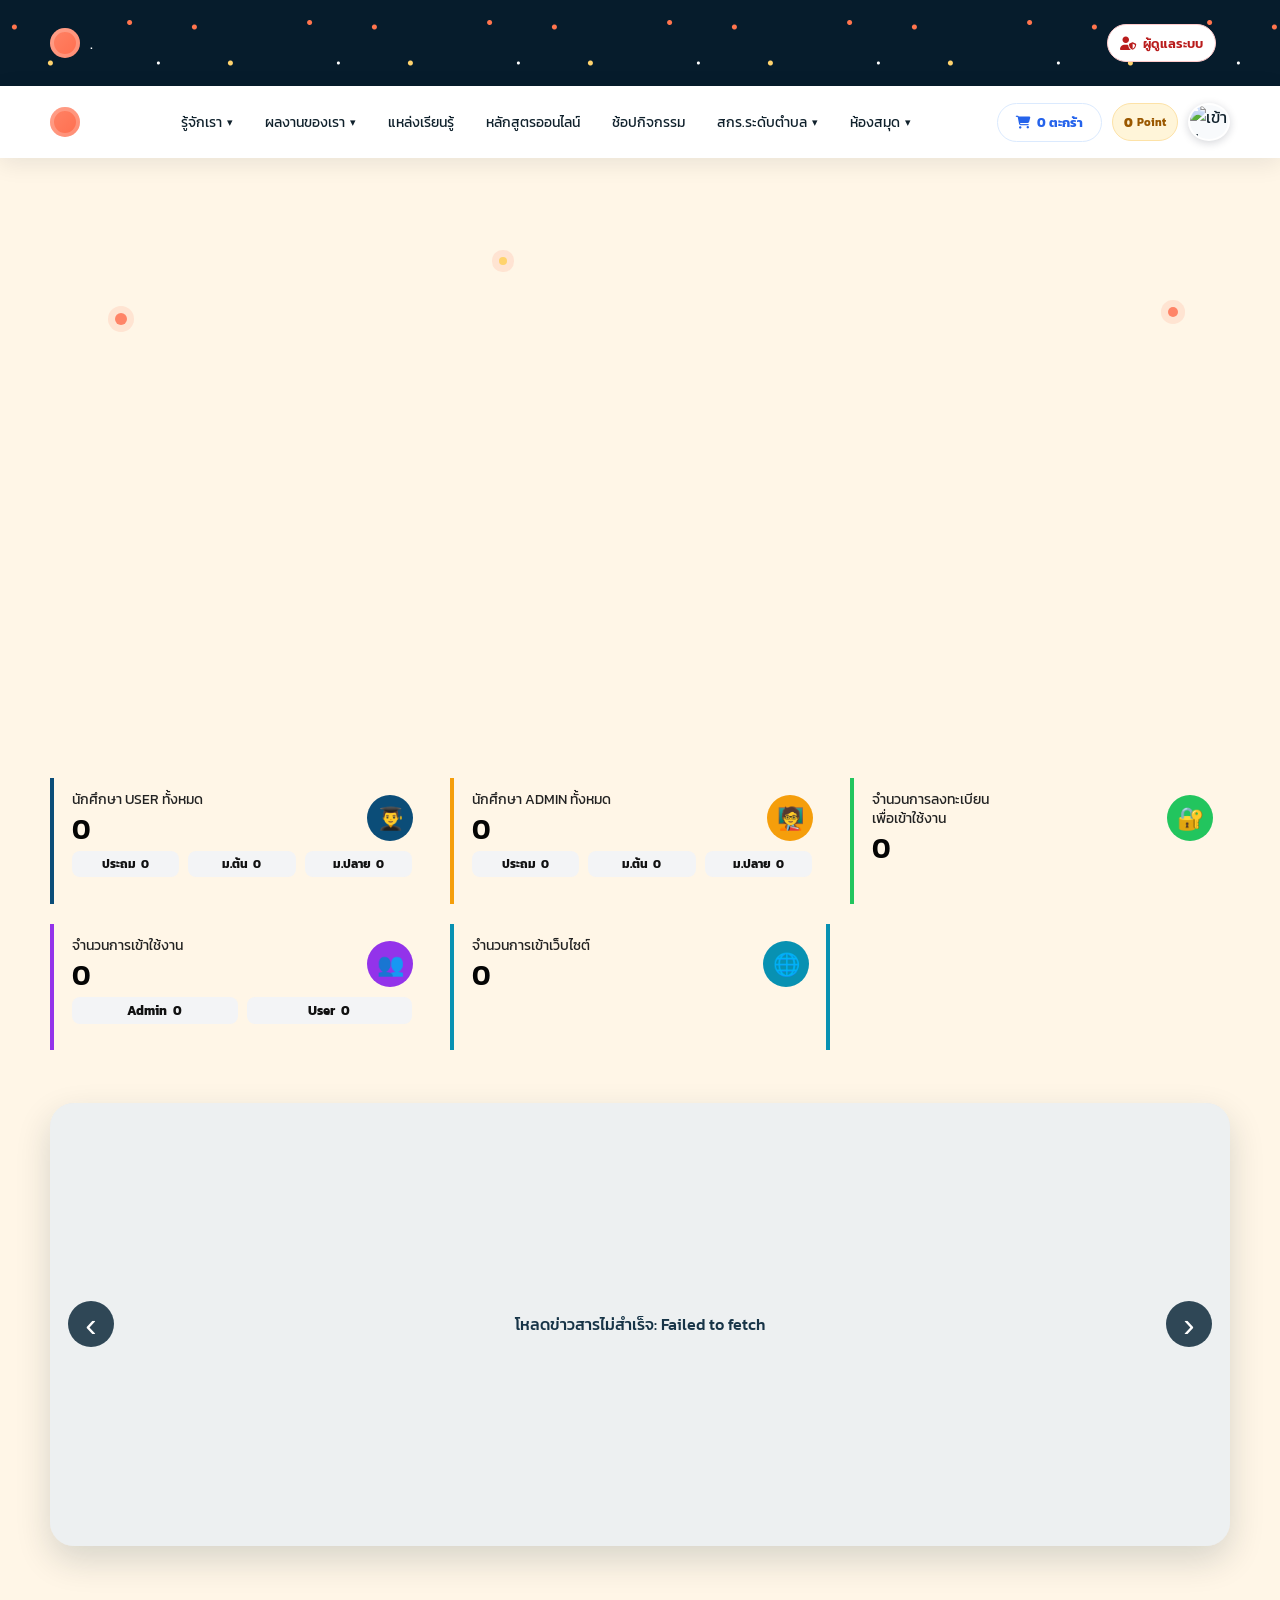
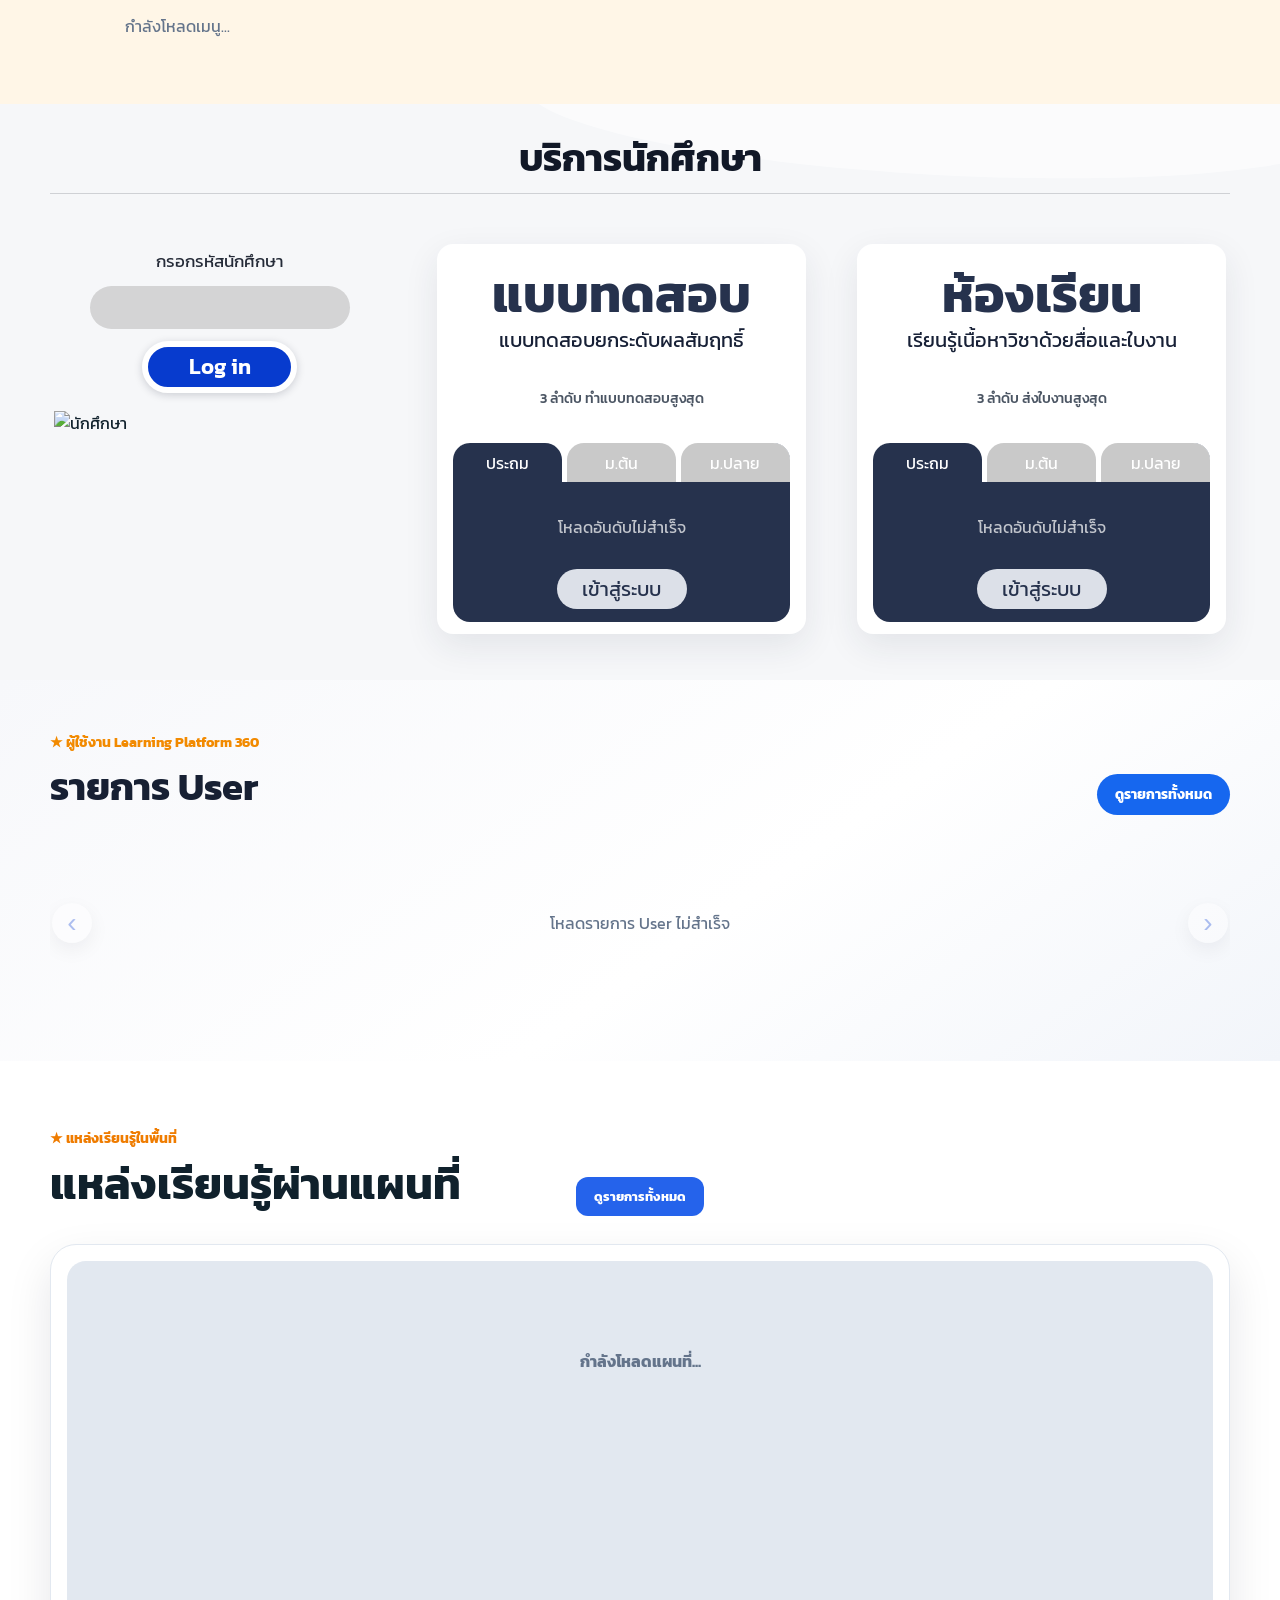
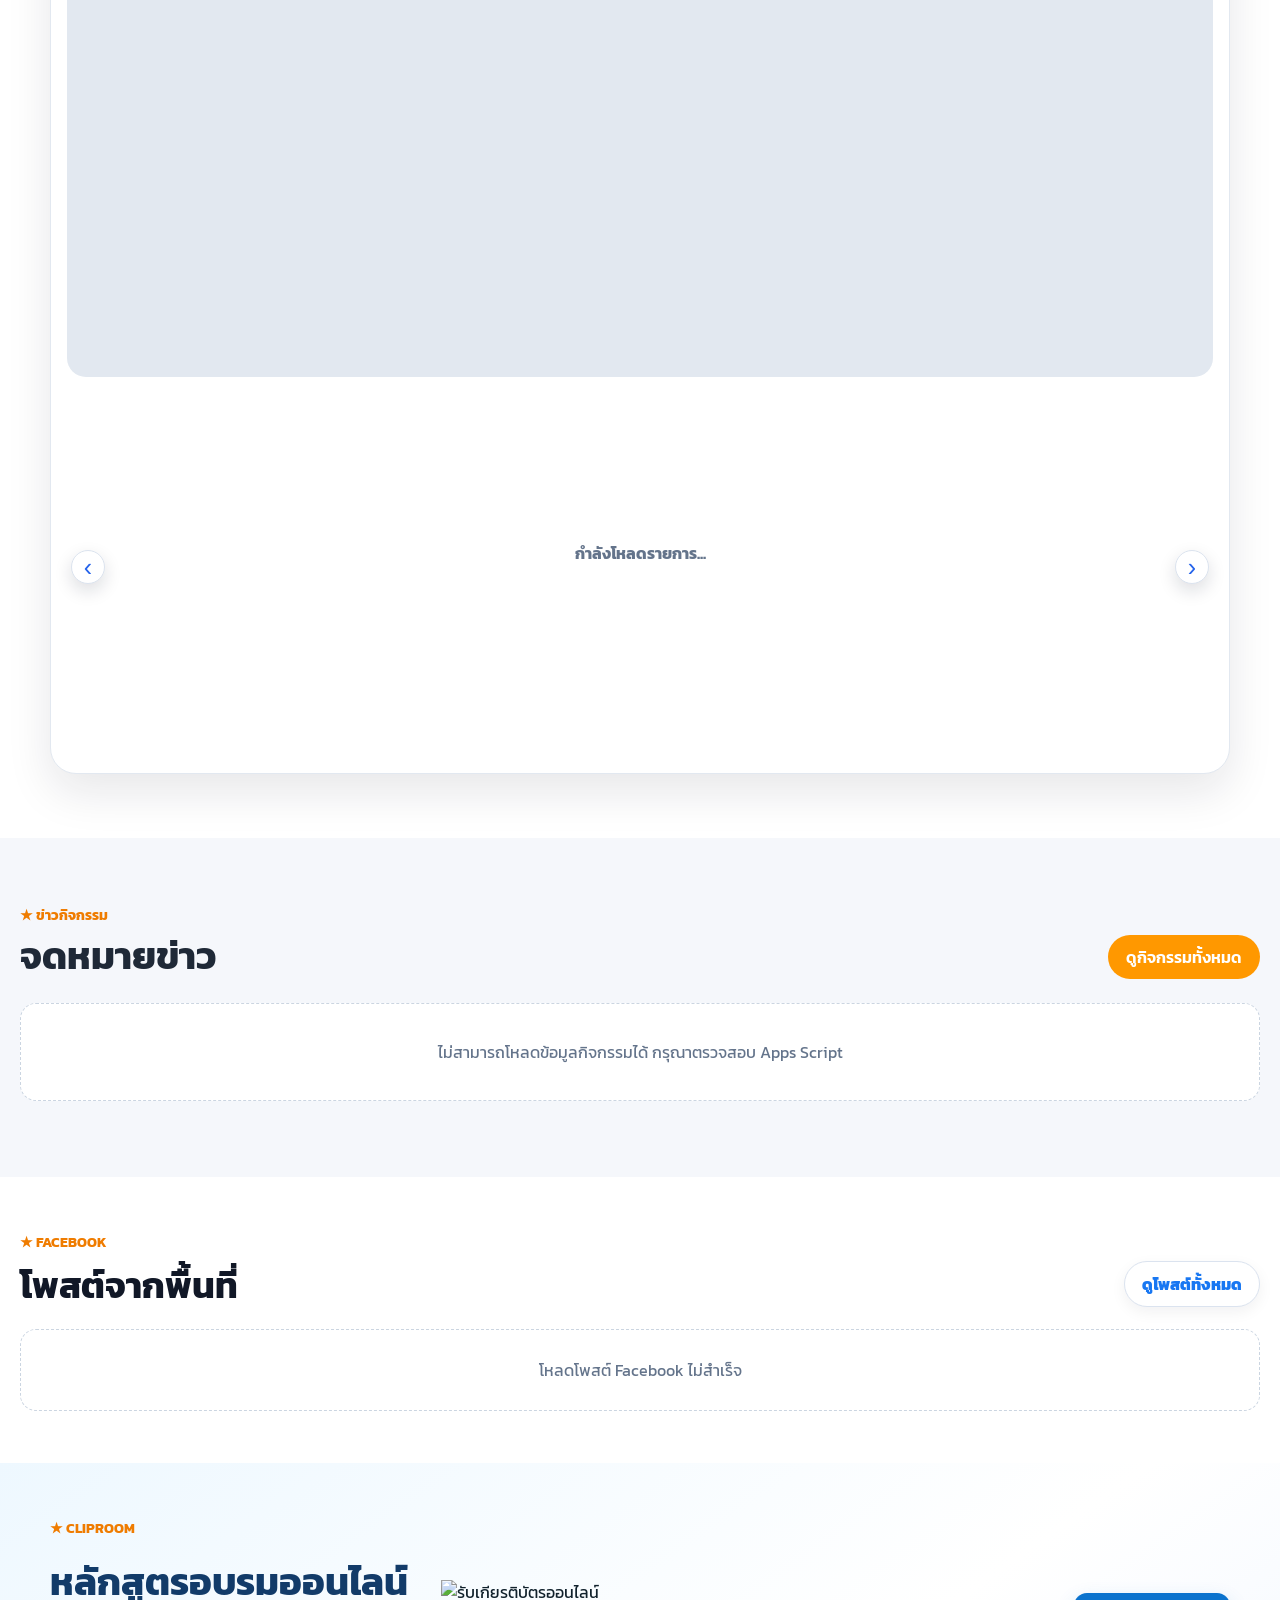
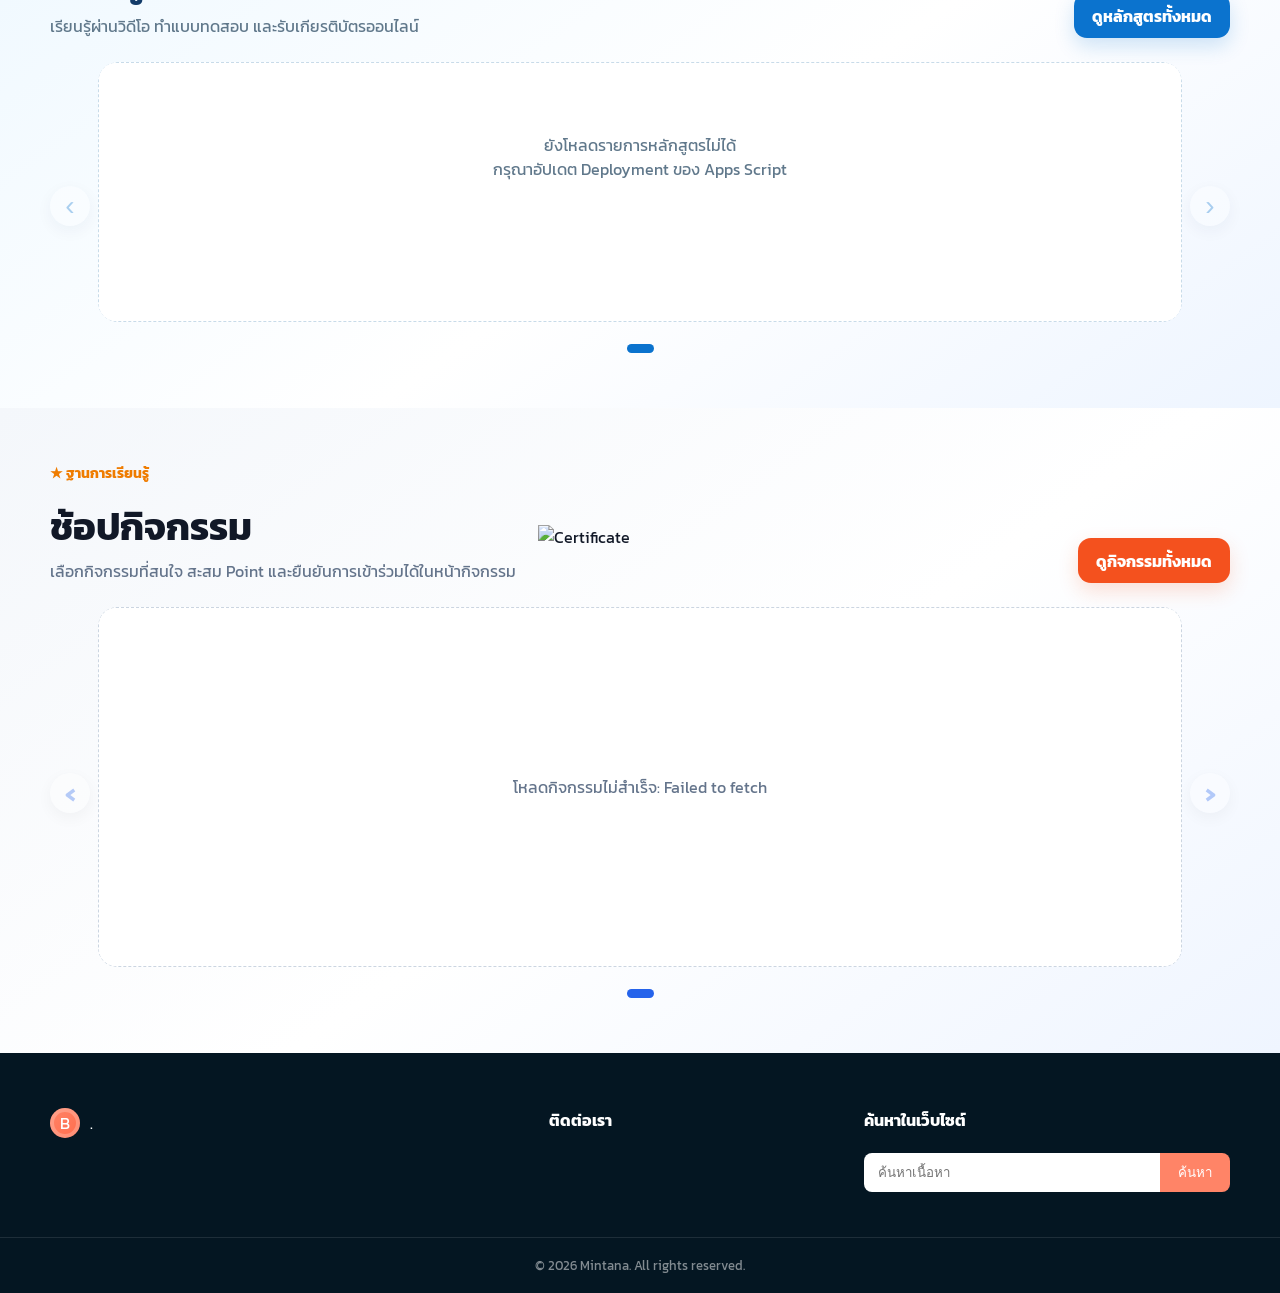
==== commit 68df93b8: "Update index.html" ====
--- a/index.html
+++ b/index.html
@@ -26,7 +26,7 @@
   <link rel="stylesheet" href="site-content.css?v=20260824-1" />
   <link rel="stylesheet" href="admin-mode.css?v=20260828-3" />
   <link rel="stylesheet" href="admin-section-guide.css?v=20260827-1" />
-  <link rel="stylesheet" href="learning-source-box.css?v=20260819-2" />
+  <link rel="stylesheet" href="learning-source-box.css?v=20260828-map-1" />
   <link rel="stylesheet" href="activity-box.css?v=20260826-6" />
   <link rel="stylesheet" href="fbpost-box.css?v=20260826-1" />
   <link rel="stylesheet" href="boss-box.css?v=20260723-2" />
@@ -418,22 +418,22 @@
       </a>
     </div>
 
-    <div class="lsb-rating-note">
-      รายการเรียงตามจำนวนคะแนนความพึงพอใจ
-      <span aria-hidden="true">★</span>
-    </div>
-
     <div class="lsb-box">
-      <div id="lsbAreaGrid" class="lsb-area-grid">
-        <div class="lsb-loading">
-          กำลังโหลดแหล่งเรียนรู้...
-        </div>
-      </div>
-
-      <div id="lsbShowAllWrap" class="lsb-show-all-wrap" hidden>
-        <button id="lsbShowAllBtn" class="lsb-show-all-btn" type="button">
-          แสดงแหล่งเรียนรู้ทั้งหมด
-        </button>
+      <div class="lsb-map-panel">
+        <div id="lsbMapStage" class="lsb-map-stage">
+          <div class="lsb-loading">กำลังโหลดแผนที่...</div>
+        </div>
+      </div>
+
+      <div class="lsb-slider-panel">
+        <button id="lsbPrev" class="lsb-arrow lsb-prev" type="button" aria-label="รายการก่อนหน้า">‹</button>
+        <div id="lsbViewport" class="lsb-viewport">
+          <div id="lsbTrack" class="lsb-track">
+            <div class="lsb-loading">กำลังโหลดรายการ...</div>
+          </div>
+        </div>
+        <button id="lsbNext" class="lsb-arrow lsb-next" type="button" aria-label="รายการถัดไป">›</button>
+        <div id="lsbDots" class="lsb-dots"></div>
       </div>
     </div>
 
@@ -604,7 +604,7 @@
 <script src="student-profile-login.js?v=20260821-6"></script>
 <script src="student-service-ranking.js?v=20260823-1"></script>
 <script src="user-box.js?v=20260818-2"></script>
-<script src="learning-source-box.js?v=20260819-2"></script>
+<script src="learning-source-box.js?v=20260828-map-1"></script>
   <script src="activity-box.js?v=20260826-6"></script>
   <script src="fbpost-box.js?v=20260826-7"></script>
   <script src="boss-box.js?v=20260723-2"></script>
--- a/style.css
+++ b/style.css
@@ -0,0 +1,2086 @@
+:root{--navy:#08263a;--navy2:#061c2c;--orange:#ff8467;--orange2:#ff6d4d;--yellow:#ffd36d;--cream:#fff6e7;--white:#fff;--text:#10212c;--muted:#64717a;--shadow:0 18px 45px rgba(7,31,48,.18)}
+html {
+  scroll-behavior: smooth;
+}
+*{box-sizing:border-box}html{scroll-behavior:smooth}body{margin:0;font-family:"Kanit",sans-serif;color:var(--text);background:var(--cream)}a{text-decoration:none;color:inherit}img{max-width:100%;display:block}.container{width:min(1180px,calc(100% - 40px));margin:auto}
+.announcement{background:var(--navy2);color:#fff;min-height:86px;display:flex;align-items:center;background-image:radial-gradient(circle at 8% 30%,#ff744d 0 2px,transparent 3px),radial-gradient(circle at 28% 70%,#ffd36d 0 2px,transparent 3px),radial-gradient(circle at 72% 25%,#ff744d 0 2px,transparent 3px),radial-gradient(circle at 88% 70%,#fff 0 1px,transparent 2px);background-size:180px 90px}.announcement-inner{display:grid;grid-template-columns:auto 1fr auto;gap:28px;align-items:center}.announcement p{margin:0;text-align:center;font-size:14px;opacity:.9}
+.brand{
+    justify-self:start;
+    display:flex;
+    align-items:center;
+}
+.brand-icon{width:30px;height:30px;border-radius:50%;background:linear-gradient(135deg,var(--orange),var(--orange2));color:#fff;display:grid;place-items:center;font-size:16px;box-shadow:inset 0 0 0 4px rgba(255,255,255,.22)}.brand-light{color:#fff}.tiny-btn,.primary-btn{background:var(--orange);color:#fff;border-radius:999px;padding:11px 22px;font-weight:600;transition:.25s}.tiny-btn:hover,.primary-btn:hover{transform:translateY(-2px);background:var(--orange2)}
+.site-header{background:#fff;position:sticky;top:0;z-index:20;box-shadow:0 5px 25px rgba(4,22,35,.09)}
+.nav-wrap{
+    display:grid;
+    grid-template-columns:1fr auto 1fr;
+    align-items:center;
+    min-height:72px;
+}
+.main-nav{
+    justify-self:center;
+    display:flex;
+    align-items:center;
+    gap:clamp(8px,1.15vw,20px);
+}
+.main-nav>a{position:relative;white-space:nowrap;font-size:14px}.main-nav>a:after{content:"";position:absolute;left:0;bottom:-8px;width:0;height:2px;background:var(--orange);transition:.25s}.main-nav>a:hover:after{width:100%}.nav-button{background:var(--navy);color:#fff;border-radius:999px;padding:10px 20px;font-size:13px}.menu-toggle{display:none;border:0;background:none;font-size:26px}
+.main-nav-dropdown{position:relative;flex:0 0 auto}
+.main-nav-dropdown-toggle{display:flex;align-items:center;gap:5px;padding:10px 0;border:0;background:transparent;color:inherit;cursor:pointer;font:inherit;font-size:14px;white-space:nowrap}
+.main-nav-dropdown-toggle span{font-size:11px;transition:transform .2s ease}
+.main-nav-dropdown.is-open .main-nav-dropdown-toggle span{transform:rotate(180deg)}
+.main-nav-dropdown-menu{position:absolute;top:calc(100% + 10px);left:50%;z-index:100;display:none;min-width:210px;max-width:310px;padding:8px;border:1px solid #e5e7eb;border-radius:14px;background:#fff;box-shadow:0 16px 38px rgba(15,23,42,.18);transform:translateX(-50%)}
+.main-nav-dropdown.is-open .main-nav-dropdown-menu{display:grid}
+.main-nav-dropdown-menu a,.main-nav-dropdown-label,.main-nav-dropdown-status{display:block;padding:10px 12px;border-radius:9px;color:#26324d;font-size:14px;line-height:1.35;text-align:left;white-space:normal}
+.main-nav-dropdown-menu a{text-decoration:none}
+.main-nav-dropdown-menu a:hover,.main-nav-dropdown-menu a:focus-visible{background:#eff6ff;color:#1d4ed8;outline:none}
+.main-nav-dropdown-label{cursor:default;color:#4b5563}
+.main-nav-dropdown-status{color:#9ca3af;text-align:center}
+.hero {
+  position: relative;
+  min-height: 620px;
+ background-image: none;
+  background-size: cover;
+  background-position: center;
+  background-repeat: no-repeat;
+}
+.hero-overlay{position:absolute;inset:0;background:linear-gradient(90deg,rgba(5,28,44,.96) 0%,rgba(5,28,44,.79) 40%,rgba(5,28,44,.1) 78%)}
+.hero-content{position:relative;z-index:2;color:#fff;padding-top:90px}.eyebrow,.section-kicker{text-transform:uppercase;letter-spacing:2px;font-size:12px;font-weight:600}.hero h1{font-size:clamp(42px,6vw,70px);line-height:.98;max-width:650px;margin:18px 0}.hero p{max-width:520px;line-height:1.8;opacity:.88}.hero-actions{display:flex;align-items:center;gap:26px;margin-top:30px}.text-link{font-weight:500}.floating-dot{position:absolute;border-radius:50%;background:var(--orange);box-shadow:0 0 0 7px rgba(255,132,103,.16)}.dot-1{width:12px;height:12px;left:9%;top:25%}.dot-2{width:8px;height:8px;left:39%;top:16%;background:var(--yellow)}.dot-3{width:10px;height:10px;right:8%;top:24%}
+.section-heading{display:flex;justify-content:space-between;align-items:end;margin-bottom:28px}.section-heading h2{font-size:clamp(28px,4vw,44px);margin:-5px 0 0}.view-all{font-weight:600}
+.book-grid{
+  display:grid;
+  grid-template-columns:repeat(3,minmax(0,1fr));
+  gap:28px;
+  max-width:1060px;
+  margin:0 auto;
+  position:relative;
+  z-index:2;
+}
+.book-card{
+  width:100%;
+  max-width:335px;
+  margin:0 auto;
+  background:#ff9a80;
+  border-radius:8px;
+  overflow:hidden;
+  box-shadow:var(--shadow);
+  transition:.25s;
+}
+.book-card:hover{transform:translateY(-8px)}.book-image{aspect-ratio:1.25/1;overflow:hidden;background:var(--navy)}.book-image img{width:100%;height:100%;object-fit:cover}.book-body{padding:20px}.badge{display:inline-block;background:var(--yellow);border-radius:999px;padding:5px 11px;font-size:11px;font-weight:700}.badge-dark{background:var(--navy);color:#fff}.book-body h3{font-size:23px;margin:13px 0 8px;color:#fff}.book-body p{font-size:14px;line-height:1.65;margin:0;color:rgba(16,33,44,.78)}.book-meta{display:flex;justify-content:space-between;align-items:center;margin-top:18px}.book-meta strong{font-size:20px}.book-meta button{width:38px;height:38px;border:0;border-radius:50%;background:var(--navy);color:#fff;font-size:23px;cursor:pointer}
+
+.footer{background:#041622;color:#fff;padding-top:55px}.footer-inner{display:grid;grid-template-columns:1.2fr .7fr 1fr;gap:60px;padding-bottom:45px}.footer p{color:rgba(255,255,255,.66);margin:8px 0}.footer h4{margin-top:0}
+.subscribe-form{display:flex}.subscribe-form input{flex:1;min-width:0;padding:12px 14px;border:0;border-radius:8px 0 0 8px}.subscribe-form button{border:0;background:var(--orange);color:#fff;padding:0 18px;border-radius:0 8px 8px 0}.copyright{text-align:center;border-top:1px solid rgba(255,255,255,.1);padding:18px;color:rgba(255,255,255,.5);font-size:13px}
+@media(max-width:860px){.announcement p{display:none}.announcement-inner{grid-template-columns:1fr auto}.main-nav,.nav-button{display:none}.menu-toggle{display:block}.main-nav.open{display:flex;position:absolute;top:68px;left:0;right:0;background:#fff;flex-direction:column;padding:22px 30px;box-shadow:0 15px 25px rgba(0,0,0,.1)}
+.book-grid,.category-grid{grid-template-columns:1fr 1fr}
+.book-grid{
+  max-width:720px;
+}
+.footer-inner{grid-template-columns:1fr 1fr}.hero{height:580px}.hero-overlay{background:linear-gradient(90deg,rgba(5,28,44,.95),rgba(5,28,44,.55))}}
+@media(max-width:590px){
+  .container{
+    width:min(100% - 26px,1180px);
+  }
+
+  .announcement{
+    min-height:66px;
+  }
+
+  .hero{
+    height:600px;
+  }
+
+  .hero-content{
+    padding-top:75px;
+  }
+
+  .hero h1{
+    font-size:44px;
+  }
+
+  .hero-actions{
+    align-items:flex-start;
+    flex-direction:column;
+    gap:17px;
+  }
+
+  .section-heading{
+    align-items:flex-start;
+    flex-direction:column;
+    gap:12px;
+  }
+
+  .book-grid,
+  .category-grid,
+  .footer-inner{
+    grid-template-columns:1fr;
+  }
+
+  
+
+  .book-card{
+    width:100%;
+    max-width:335px;
+    margin:0 auto;
+  }
+
+  .footer-inner{
+    gap:30px;
+  }
+
+  .subscribe-form{
+    max-width:420px;
+  }
+}
+/* ================================
+   News slider
+================================ */
+
+.news-slider {
+  position: relative;
+  width: 100%;
+  margin: 0 0 42px;
+  border-radius: 24px;
+  overflow: hidden;
+  background: #ececec;
+  box-shadow: 0 14px 35px rgba(4, 35, 52, 0.16);
+}
+
+.news-slides {
+  position: relative;
+  width: 100%;
+  aspect-ratio: 16 / 6;
+  min-height: 280px;
+}
+
+.news-slide {
+  position: absolute;
+  inset: 0;
+  width: 100%;
+  height: 100%;
+  opacity: 0;
+  visibility: hidden;
+  transition:
+    opacity 0.55s ease,
+    visibility 0.55s ease;
+}
+
+.news-slide.active {
+  opacity: 1;
+  visibility: visible;
+}
+
+.news-slide img {
+  display: block;
+  width: 100%;
+  height: 100%;
+ object-fit: contain;
+background: #ffffff;
+  object-position: center;
+}
+
+.news-arrow{
+  position:absolute;
+  top:50%;
+  z-index:10;
+
+  width:46px;
+  height:46px;
+  padding:0;
+
+  display:flex;
+  align-items:center;
+  justify-content:center;
+
+  border:0;
+  border-radius:50%;
+  background:rgba(5,35,53,.82);
+  color:#fff;
+
+  font-family:Arial,sans-serif;
+  font-size:34px;
+  line-height:1;
+
+  cursor:pointer;
+  transform:translateY(-50%);
+  transition:background .2s ease,transform .2s ease;
+}
+
+.news-prev{
+  left:18px;
+}
+
+.news-next{
+  right:18px;
+}
+
+.news-arrow:hover{
+  background:#ff7d61;
+  transform:translateY(-50%) scale(1.06);
+}
+.news-dots {
+  position: absolute;
+  left: 50%;
+  bottom: 16px;
+  z-index: 5;
+  display: flex;
+  gap: 8px;
+  transform: translateX(-50%);
+}
+
+.news-dot {
+  width: 10px;
+  height: 10px;
+  padding: 0;
+  border: 2px solid #fff;
+  border-radius: 50%;
+  background: rgba(255, 255, 255, 0.45);
+  cursor: pointer;
+}
+
+.news-dot.active {
+  width: 26px;
+  border-radius: 10px;
+  background: #ff7d61;
+}
+
+.news-loading {
+  position: absolute;
+  inset: 0;
+  z-index: 3;
+  display: flex;
+  align-items: center;
+  justify-content: center;
+  background: #edf0f1;
+  color: #173447;
+  font-size: 16px;
+  font-weight: 500;
+}
+
+.news-slider.is-empty {
+  display: none;
+}
+
+.news-slider.single-slide .news-arrow,
+.news-slider.single-slide .news-dots {
+  display: none;
+}
+
+@media (max-width: 768px) {
+  .news-slider {
+    margin-bottom: 30px;
+    border-radius: 16px;
+  }
+
+  .news-slides {
+    aspect-ratio: 16 / 9;
+    min-height: 190px;
+  }
+
+  .news-arrow {
+    width: 38px;
+    height: 38px;
+    font-size: 28px;
+  }
+
+  .news-prev {
+    left: 10px;
+  }
+
+  .news-next {
+    right: 10px;
+  }
+
+  .news-dots {
+    bottom: 10px;
+  }
+}
+.news-slider{
+  position:relative;
+  isolation:isolate;
+}
+@media(max-width:768px){
+  .news-arrow{
+    width:38px;
+    height:38px;
+    font-size:28px;
+  }
+
+  .news-prev{
+    left:10px;
+  }
+
+  .news-next{
+    right:10px;
+  }
+}
+
+/* =====================================================
+   Learning Base — Apps Script original style
+   Scoped to avoid changing the existing GitHub website
+===================================================== */
+
+#learningBaseModule,
+#learningBaseModule *{box-sizing:border-box}
+
+#learningBaseModule{
+  width:100%;
+  margin:0;
+  padding:24px 0 60px;
+  font-family:"Prompt","Kanit",Arial,sans-serif;
+  background:#f5f7fb;
+  color:#111827;
+}
+
+#learningBaseModule .learning-container{
+  width:100%;
+  max-width:1900px;
+  margin:auto;
+  padding:0 24px;
+}
+
+
+/* Buttons */
+#learningBaseModule button,
+.learning-modal button{
+  border:0;
+  border-radius:14px;
+  padding:10px 16px;
+  font-family:"Prompt","Kanit",Arial,sans-serif;
+  font-weight:700;
+  cursor:pointer;
+  background:#eb5325;
+  color:#fff;
+}
+
+#learningBaseModule .btn-light,.learning-modal .btn-light{background:#fff;color:#2563eb}
+#learningBaseModule .btn-green,.learning-modal .btn-green{background:#16a34a}
+#learningBaseModule .btn-orange,.learning-modal .btn-orange{background:#f97316}
+#learningBaseModule .btn-red,.learning-modal .btn-red{background:#dc2626}
+#learningBaseModule .btn-dark,.learning-modal .btn-dark{background:#111827}
+
+/* Tabs */
+#learningBaseModule .learning-tabs{
+  display:flex;
+  gap:8px;
+  flex-wrap:wrap;
+  margin-bottom:18px;
+}
+
+#learningBaseModule .learning-tabs > div{
+  flex-wrap:wrap;
+}
+
+#learningBaseModule .learning-tabs button{
+  background:#e5e7eb;
+  color:#111827;
+}
+
+#learningBaseModule .learning-tabs button.active{
+  background:#2563eb;
+  color:#fff;
+}
+
+#learningBaseModule #baseFilter{
+  width:260px;
+  padding:12px 14px;
+  border:1px solid #d1d5db;
+  border-radius:14px;
+  margin:0;
+  font-family:inherit;
+  font-size:15px;
+  background:#fff;
+  color:#111827;
+}
+
+/* Section heading */
+#learningBaseModule .learning-section-title{
+  display:flex;
+  align-items:center;
+  justify-content:space-between;
+  margin-bottom:16px;
+  gap:10px;
+  flex-wrap:wrap;
+}
+
+#learningBaseModule .learning-section-title h2{
+  margin:0;
+  font-size:clamp(24px,3vw,30px);
+  color:#111827;
+}
+
+/* Activity cards — same dimensions and visual style as Apps Script */
+#learningBaseModule .learning-grid,
+#learningBaseModule #activityGrid{
+  display:grid;
+  grid-template-columns:repeat(auto-fill,minmax(250px,1fr));
+  gap:22px;
+  width:100%;
+}
+
+#learningBaseModule .learning-card{
+  background:#fff;
+  border-radius:22px;
+  overflow:hidden;
+  box-shadow:0 10px 25px rgba(15,23,42,.08);
+  border:1px solid #e5e7eb;
+}
+
+#learningBaseModule .learning-card img{
+  display:block;
+  width:100%;
+  height:170px;
+  object-fit:cover;
+  background:#e5e7eb;
+}
+
+#learningBaseModule .learning-card-body{padding:16px}
+
+#learningBaseModule .learning-tag{
+  display:inline-block;
+  padding:5px 10px;
+  margin-bottom:8px;
+  background:#e0f2fe;
+  color:#0369a1;
+  border-radius:999px;
+  font-size:12px;
+  font-weight:700;
+}
+
+#learningBaseModule .learning-title{
+  margin:4px 0;
+  font-size:18px;
+  font-weight:800;
+  line-height:1.4;
+  color:#111827;
+}
+
+#learningBaseModule .learning-muted{
+  color:#64748b;
+  font-size:14px;
+  line-height:1.6;
+}
+
+#learningBaseModule .learning-detail{
+  white-space:pre-line;
+  display:-webkit-box;
+  -webkit-box-orient:vertical;
+  -webkit-line-clamp:3;
+  overflow:hidden;
+}
+
+#learningBaseModule .learning-actions{
+  display:flex;
+  gap:8px;
+  margin-top:14px;
+  flex-wrap:wrap;
+}
+
+/* History */
+#learningBaseModule .learning-list-item{
+  background:#fff;
+  border:1px solid #e5e7eb;
+  border-radius:18px;
+  padding:14px;
+  margin-bottom:10px;
+  box-shadow:0 6px 18px rgba(15,23,42,.05);
+}
+
+#learningBaseModule table{
+  width:100%;
+  border-collapse:collapse;
+  background:#fff;
+  border-radius:18px;
+  overflow:hidden;
+}
+
+#learningBaseModule th,
+#learningBaseModule td{
+  padding:12px;
+  border-bottom:1px solid #e5e7eb;
+  text-align:left;
+  vertical-align:top;
+}
+
+#learningBaseModule th{background:#e0f2fe;color:#075985}
+#learningBaseModule .teacher-img{width:42px!important;height:42px!important;border-radius:50%;object-fit:cover;vertical-align:middle;margin-right:6px}
+#learningBaseModule .learning-hidden{display:none!important}
+
+/* Modals */
+.learning-modal{
+  display:none;
+  position:fixed;
+  inset:0;
+  z-index:1000;
+  align-items:center;
+  justify-content:center;
+  padding:16px;
+  background:rgba(15,23,42,.55);
+  font-family:"Prompt","Kanit",Arial,sans-serif;
+  color:#111827;
+}
+
+.learning-modal-box{
+    position: relative;
+    overflow: visible !important;
+}
+
+.learning-modal-box h2,
+.learning-modal-box h3{color:#111827}
+
+.learning-modal input,
+.learning-modal textarea,
+.learning-modal select{
+  width:100%;
+  padding:12px 14px;
+  border:1px solid #d1d5db;
+  border-radius:14px;
+  margin:6px 0 12px;
+  font-family:inherit;
+  font-size:15px;
+  background:#fff;
+  color:#111827;
+}
+
+.learning-modal textarea{min-height:100px}
+.learning-row{display:grid;grid-template-columns:1fr 1fr;gap:12px}
+
+/* Detail slider */
+.detail-slider{width:100%;height:360px;border-radius:22px;overflow:hidden;background:#e5e7eb;margin-bottom:18px;position:relative}
+.detail-slide{display:none;width:100%;height:100%}
+.detail-slide.active{display:block}
+.detail-slide img{width:100%;height:100%;object-fit:cover}
+.detail-dots{display:flex;justify-content:center;gap:8px;margin-top:-34px;margin-bottom:22px;position:relative;z-index:5}
+.detail-dot{width:10px;height:10px;border-radius:50%;background:rgba(255,255,255,.65)}
+.detail-dot.active{background:#fff}
+.detail-info h2{margin:0 0 10px;font-size:28px}
+.detail-info .line{padding:10px 0;border-bottom:1px solid #e5e7eb;font-size:17px;line-height:1.7}
+
+/* Cart */
+.learning-cart-summary{padding:14px 16px;margin-bottom:12px;background:#fff;border:1px solid #e5e7eb;border-radius:18px;font-weight:800;box-shadow:0 5px 16px rgba(15,23,42,.05)}
+.learning-cart-item{display:grid;grid-template-columns:minmax(0,1fr) 180px;gap:16px;align-items:center;padding:14px;margin-bottom:12px;background:#fff;border:1px solid #e5e7eb;border-radius:18px;box-shadow:0 5px 16px rgba(15,23,42,.05)}
+.learning-cart-info{min-width:0}
+.learning-cart-title{margin-bottom:4px;font-size:17px;font-weight:800;color:#111827}
+.learning-cart-actions{display:flex;flex-wrap:wrap;gap:8px;margin-top:14px}
+.learning-confirm-btn{background:#16a34a!important}
+.learning-delete-btn{background:#dc2626!important}
+.learning-cart-image{width:180px;height:120px;object-fit:cover;border-radius:16px;background:#e5e7eb}
+
+@media(min-width:1600px){
+  #learningBaseModule .learning-container{max-width:1800px}
+  #learningBaseModule .learning-grid,
+  #learningBaseModule #activityGrid{grid-template-columns:repeat(auto-fill,minmax(250px,1fr))}
+}
+
+@media(max-width:860px){
+  .learning-nav-actions{order:4;width:100%;justify-content:center;padding:8px 0 4px}
+  .learning-nav-actions button,.learning-nav-actions a{font-size:12px;padding:8px 11px}
+}
+
+@media(max-width:650px){
+  #learningBaseModule{padding-top:18px}
+  #learningBaseModule .learning-container{padding:0 14px}
+  #learningBaseModule .learning-tabs > div{align-items:stretch!important}
+  #learningBaseModule .learning-tabs > div > div:first-child{width:100%;display:grid!important;grid-template-columns:1fr 1fr}
+  #learningBaseModule .learning-tabs > div > div:last-child{width:100%;margin-left:0!important}
+  #learningBaseModule #baseFilter{width:100%!important;margin-top:10px}
+  #learningBaseModule .learning-grid,
+  #learningBaseModule #activityGrid{grid-template-columns:1fr}
+  .learning-row{grid-template-columns:1fr}
+  .detail-slider{height:230px}
+  .learning-cart-item{grid-template-columns:1fr}
+  .learning-cart-image{width:100%;height:190px;order:-1}
+}
+
+/* =====================================================
+   Recommended books — separate box below news slider
+===================================================== */
+
+
+
+
+
+
+
+
+
+
+
+
+
+
+
+
+
+
+
+
+
+
+
+
+
+
+
+
+
+
+
+
+
+
+
+
+
+
+
+
+
+
+
+.modal-open{overflow:hidden}
+
+
+
+
+
+
+
+
+
+#newsSlider, #learningSourceBox, #cliproomBox, #learningBaseModule{
+  scroll-margin-top: 90px;
+}
+@media (max-width:860px){
+
+    .nav-wrap{
+        display:flex;
+        justify-content:space-between;
+        align-items:center;
+    }
+
+}
+/* =====================================================
+   Mobile / Tablet Bottom Navigation
+===================================================== */
+
+.mobile-bottom-nav {
+  display: none;
+}
+
+/* แสดงเฉพาะแท็บเล็ตและสมาร์ทโฟน */
+@media (max-width: 1024px) {
+
+  /* ซ่อนเมนูด้านบน */
+  .main-nav,
+  .menu-toggle {
+    display: none !important;
+  }
+
+  /* เว้นพื้นที่ด้านล่าง ไม่ให้เมนูทับเนื้อหา */
+  body {
+    padding-bottom: calc(76px + env(safe-area-inset-bottom));
+  }
+
+  .mobile-bottom-nav {
+    position: fixed;
+    left: 0;
+    right: 0;
+    bottom: 0;
+    z-index: 9999;
+
+    display: grid;
+    grid-template-columns: repeat(6, minmax(0, 1fr));
+    align-items: stretch;
+
+    min-height: 70px;
+    padding:
+      6px
+      max(4px, env(safe-area-inset-right))
+      calc(6px + env(safe-area-inset-bottom))
+      max(4px, env(safe-area-inset-left));
+
+    background: rgba(255, 255, 255, 0.97);
+    border-top: 1px solid #e2e8f0;
+    box-shadow: 0 -7px 24px rgba(8, 38, 58, 0.15);
+
+    backdrop-filter: blur(15px);
+    -webkit-backdrop-filter: blur(15px);
+  }
+
+  .mobile-bottom-link {
+    position: relative;
+    min-width: 0;
+    min-height: 56px;
+    padding: 5px 2px;
+
+    display: flex;
+    flex-direction: column;
+    align-items: center;
+    justify-content: center;
+    gap: 4px;
+
+    border-radius: 13px;
+    color: #64748b;
+    text-decoration: none;
+
+    font-family: "Kanit", sans-serif;
+    font-size: 10px;
+    font-weight: 500;
+    line-height: 1.1;
+    text-align: center;
+
+    transition:
+      color 0.2s ease,
+      background-color 0.2s ease,
+      transform 0.2s ease;
+  }
+
+  .mobile-bottom-link i {
+    display: flex;
+    align-items: center;
+    justify-content: center;
+
+    height: 23px;
+    font-size: 22px;
+    line-height: 1;
+  }
+
+  .mobile-bottom-link:hover,
+  .mobile-bottom-link.active {
+    color: #ff6d4d;
+    background: #fff1ed;
+  }
+
+  .mobile-bottom-link:active {
+    transform: scale(0.94);
+  }
+
+  #home, #newsSlider, #learningSourceBox, #cliproomBox, #learningBaseModule{
+    scroll-margin-top: 78px;
+  }
+}
+
+@media (max-width: 590px) {
+
+  body {
+    padding-bottom: calc(72px + env(safe-area-inset-bottom));
+  }
+
+  .mobile-bottom-nav {
+    min-height: 67px;
+    padding-top: 4px;
+  }
+
+  .mobile-bottom-link {
+    min-height: 53px;
+    padding: 4px 1px;
+    gap: 3px;
+    font-size: 8.5px;
+  }
+
+  .mobile-bottom-link i {
+    height: 21px;
+    font-size: 20px;
+  }
+}
+/* ==================================================
+   Mobile Profile Navigation
+   แสดงผลบนสมาร์ทโฟนและแท็บเล็ต
+================================================== */
+@media screen and (max-width: 1024px) {
+
+  .site-header {
+    position: relative;
+    z-index: 1000;
+  }
+
+  .site-header .nav-wrap {
+    width: 100%;
+    min-height: 64px;
+    display: flex;
+    align-items: center;
+    justify-content: space-between;
+    gap: 6px;
+    padding: 7px 10px;
+    box-sizing: border-box;
+  }
+
+  /* โลโก้อยู่ด้านซ้าย */
+  .nav-wrap > .brand {
+    flex: 0 0 auto;
+    margin: 0;
+  }
+
+  .nav-wrap > .brand span:not(.brand-icon) {
+    display: none;
+  }
+
+  .nav-wrap > .brand .brand-icon {
+    width: 38px;
+    height: 38px;
+    min-width: 38px;
+    display: flex;
+    align-items: center;
+    justify-content: center;
+  }
+
+  /* กล่องข้อมูลสมาชิกด้านขวา */
+  #mobileProfileNav {
+    flex: 1 1 auto;
+    min-width: 0;
+    max-width: calc(100% - 45px);
+
+    display: flex !important;
+    align-items: center;
+    justify-content: flex-end;
+    flex-wrap: nowrap;
+
+    gap: 5px;
+    margin: 0;
+    padding: 0;
+    overflow: visible;
+  }
+
+  /* รูปสมาชิก */
+  #mobileProfileNav #profilePhoto {
+    order: 5;
+    display: block !important;
+
+    width: 36px !important;
+    height: 36px !important;
+    min-width: 36px;
+    margin: 0 !important;
+    padding: 0;
+
+    border: 2px solid #ffffff;
+    border-radius: 50%;
+    object-fit: cover;
+    box-shadow: 0 2px 7px rgba(0, 0, 0, 0.16);
+  }
+
+  /* ชื่อสมาชิก */
+  #mobileProfileNav #profileName {
+    display: none !important;
+    visibility: hidden !important;
+    opacity: 0 !important;
+
+    flex: 0 1 auto;
+    min-width: 0;
+    max-width: 105px;
+
+    margin: 0 !important;
+    padding: 0 2px !important;
+
+    color: #111827 !important;
+    font-size: 12px !important;
+    font-weight: 600;
+    line-height: 1.2;
+    text-align: right;
+
+    white-space: nowrap;
+    overflow: hidden;
+    text-overflow: ellipsis;
+  }
+
+  /* ปุ่มบัญชีผู้ใช้ */
+  #mobileProfileNav #profileLoginBtn {
+    order: 3;
+
+    flex: 0 0 auto;
+    width: auto !important;
+    min-width: 0;
+    height: 30px;
+
+    margin: 0 !important;
+    padding: 0 8px !important;
+
+    border: none !important;
+    border-radius: 15px !important;
+    background: #08b6cf !important;
+    color: #ffffff !important;
+    box-shadow: none !important;
+
+    font-size: 11px !important;
+    font-weight: 600;
+    line-height: 30px;
+    white-space: nowrap;
+  }
+
+  /* ชั่วโมงกิจกรรม */
+  #mobileProfileNav #profileHours {
+    order: 2;
+
+    flex: 0 0 auto;
+    min-width: 30px;
+    height: 30px;
+
+    display: inline-flex !important;
+    align-items: center;
+    justify-content: center;
+
+    margin: 0 !important;
+    padding: 0 8px !important;
+
+    border-radius: 15px;
+    background: #fff1cc !important;
+    color: #a45b00 !important;
+
+    font-size: 12px !important;
+    font-weight: 700;
+    line-height: 1;
+    white-space: nowrap;
+  }
+
+  #mobileProfileNav #profileHoursLabel {
+    order: 2;
+    display: inline-flex !important;
+    align-items: center;
+    height: 30px;
+    margin-left: -7px !important;
+    padding-right: 8px !important;
+    color: #a45b00 !important;
+    font-size: 10px !important;
+    font-weight: 600;
+    white-space: nowrap;
+  }
+
+  #mobileProfileNav #profileLogoutBtn {
+    order: 4;
+    flex: 0 0 auto;
+    width: auto !important;
+    min-width: 0;
+    height: 30px;
+    margin: 0 !important;
+    padding: 0 8px !important;
+    border: none !important;
+    border-radius: 15px !important;
+    background: #ef4444 !important;
+    color: #ffffff !important;
+    box-shadow: none !important;
+    font-size: 11px !important;
+    font-weight: 600;
+    line-height: 30px;
+    white-space: nowrap;
+  }
+
+  #mobileProfileNav #profileLogoutBtn[hidden] {
+    display: none !important;
+  }
+
+  /* ปุ่มตะกร้า */
+  #mobileProfileNav #profileCartBtn {
+    order: 1;
+
+    flex: 0 0 auto;
+    width: auto !important;
+    min-width: 0;
+    height: 30px;
+
+    display: inline-flex !important;
+    align-items: center;
+    justify-content: center;
+    gap: 3px;
+
+    margin: 0 !important;
+    padding: 0 8px !important;
+
+    border: 1px solid #bfd5ff !important;
+    border-radius: 15px !important;
+    background: #eaf2ff !important;
+    color: #1261d8 !important;
+    box-shadow: none !important;
+
+    font-size: 11px !important;
+    font-weight: 600;
+    line-height: 1;
+    white-space: nowrap;
+  }
+
+  #mobileProfileNav #profileCartBtn i {
+    font-size: 12px;
+  }
+}
+/* มือถือหน้าจอเล็ก */
+@media screen and (max-width: 600px) {
+
+  .site-header .nav-wrap {
+    min-height: 58px;
+    gap: 3px;
+    padding: 6px 7px;
+  }
+
+  .nav-wrap > .brand .brand-icon {
+    width: 32px;
+    height: 32px;
+    min-width: 32px;
+    font-size: 14px;
+  }
+
+  #mobileProfileNav {
+    max-width: calc(100% - 37px);
+    gap: 3px;
+  }
+
+  #mobileProfileNav #profilePhoto {
+    width: 30px !important;
+    height: 30px !important;
+    min-width: 30px;
+  }
+
+  #mobileProfileNav #profileName {
+    max-width: 70px;
+    font-size: 10px !important;
+  }
+
+  #mobileProfileNav #profileLoginBtn,
+  #mobileProfileNav #profileLogoutBtn,
+  #mobileProfileNav #profileHours,
+  #mobileProfileNav #profileHoursLabel,
+  #mobileProfileNav #profileCartBtn {
+    height: 27px;
+    padding-left: 6px !important;
+    padding-right: 6px !important;
+    font-size: 10px !important;
+    border-radius: 14px !important;
+  }
+
+  #mobileProfileNav #profileLoginBtn,
+  #mobileProfileNav #profileLogoutBtn {
+    line-height: 27px;
+  }
+
+  #mobileProfileNav #profileHoursLabel {
+    margin-left: -5px !important;
+    padding-left: 0 !important;
+    padding-right: 5px !important;
+    font-size: 9px !important;
+  }
+
+  #mobileProfileNav #profileHours {
+    min-width: 25px;
+  }
+
+  #mobileProfileNav #profileCartBtn i {
+    font-size: 10px;
+  }
+}
+/* Freeze Header บนสมาร์ทโฟนและแท็บเล็ต */
+@media screen and (max-width: 1024px) {
+
+  .site-header {
+    position: sticky !important;
+    top: 0;
+    left: 0;
+    width: 100%;
+    z-index: 9999;
+
+    background: #ffffff;
+    box-shadow: 0 3px 12px rgba(0, 0, 0, 0.12);
+  }
+
+  .site-header .nav-wrap {
+    position: relative;
+    width: 100%;
+    min-height: 58px;
+    margin: 0 auto;
+    background: #ffffff;
+  }
+}
+@media (min-width:1025px){
+
+    .nav-wrap{
+        display:flex;
+        align-items:center;
+    }
+
+    .main-nav{
+        flex:1;
+    }
+
+    #profileCartBtn{
+        margin-left:auto;
+        flex-shrink:0;
+    }
+
+    .profile-box .profile-cart-btn{
+        display:none;
+    }
+
+}
+/* Desktop */
+@media screen and (min-width:1025px){
+
+  .container.nav-wrap{
+    display:flex;
+    align-items:center;
+  }
+
+  /* โลโก้ */
+  .brand{
+    flex:0 0 auto;
+  }
+
+  /* เมนูอยู่กึ่งกลาง */
+  .main-nav{
+    flex:1;
+    display:flex;
+    justify-content:center;
+    align-items:center;
+    gap:30px;
+  }
+
+  /* ปุ่มตะกร้าอยู่ขวาสุด */
+  #profileCartBtn{
+    flex:0 0 auto;
+    margin-left:auto;
+  }
+}
+.brand {
+  display: flex;
+  align-items: center;
+  gap: 10px;
+}
+
+/* ข่าวสารคลิกเพื่อเปิดรายละเอียด */
+.news-slide.active {
+  cursor: pointer;
+}
+
+.news-slide.active:focus-visible {
+  outline: 3px solid currentColor;
+  outline-offset: -4px;
+}
+/* ปุ่ม X ของ Popup ข่าว */
+.news-close-btn{
+
+    width:52px;
+    height:52px;
+
+    border-radius:50%;
+
+    background:#5f6774 !important;
+    color:#fff !important;
+
+    font-size:28px !important;
+    font-weight:700;
+
+    position:absolute;
+
+    top:-18px;
+    right:-18px;
+
+    box-shadow:0 8px 18px rgba(0,0,0,.25);
+
+    transition:.2s;
+
+    display:flex !important;
+    align-items:center;
+    justify-content:center;
+}
+
+.news-close-btn:hover{
+
+    transform:scale(1.08);
+    background:#49515c !important;
+
+}
+/* =================================
+   Popup รายละเอียดข่าว
+================================= */
+
+.news-popup-box {
+  position: relative !important;
+  overflow: visible !important;
+  border-radius: 22px !important;
+  padding: 28px !important;
+}
+
+.news-popup-title {
+  padding: 0 38px;
+  font-family: "Kanit", sans-serif;
+  font-size: 25px;
+  line-height: 1.45;
+  color: #10212c;
+}
+
+.news-popup-content {
+  text-align: left;
+}
+
+.news-popup-date {
+  margin: 0 0 14px;
+  color: #6b7280;
+  font-size: 14px;
+  text-align: center;
+}
+
+.news-popup-image {
+  display: block;
+  width: 100%;
+  max-height: 430px;
+  object-fit: contain;
+  border-radius: 14px;
+  margin: 0 auto 18px;
+  background: #f5f5f5;
+}
+
+.news-popup-detail {
+  font-size: 16px;
+  line-height: 1.8;
+  color: #374151;
+  white-space: normal;
+}
+
+/* ปุ่ม X มุมขวาบน ยื่นออกนอกกรอบ */
+.news-close-btn {
+  position: absolute !important;
+  top: -18px !important;
+  right: -18px !important;
+
+  width: 52px !important;
+  height: 52px !important;
+  min-width: 52px !important;
+
+  display: flex !important;
+  align-items: center;
+  justify-content: center;
+
+  margin: 0 !important;
+  padding: 0 !important;
+
+  border: 4px solid #ffffff !important;
+  border-radius: 50% !important;
+
+  background: #5f6774 !important;
+  color: #ffffff !important;
+
+  font-family: Arial, sans-serif !important;
+  font-size: 34px !important;
+  font-weight: 400 !important;
+  line-height: 1 !important;
+
+  box-shadow: 0 7px 18px rgba(0, 0, 0, 0.28) !important;
+  opacity: 1 !important;
+  cursor: pointer;
+}
+
+.news-close-btn:hover {
+  background: #444b55 !important;
+  transform: scale(1.06);
+}
+
+.news-close-btn:focus {
+  box-shadow:
+    0 7px 18px rgba(0, 0, 0, 0.28),
+    0 0 0 4px rgba(95, 103, 116, 0.25) !important;
+}
+
+.news-detail-btn {
+  border: 0;
+  border-radius: 999px;
+  padding: 11px 25px;
+  background: #ff7d61;
+  color: #ffffff;
+  font-family: "Kanit", sans-serif;
+  font-size: 15px;
+  font-weight: 600;
+  cursor: pointer;
+}
+
+.news-detail-btn:hover {
+  background: #ff6848;
+}
+
+@media (max-width: 600px) {
+  .news-popup-box {
+    width: calc(100% - 28px) !important;
+    padding: 22px 16px !important;
+  }
+
+  .news-popup-title {
+    padding: 0 25px;
+    font-size: 20px;
+  }
+
+  .news-close-btn {
+    top: -14px !important;
+    right: -10px !important;
+    width: 46px !important;
+    height: 46px !important;
+    min-width: 46px !important;
+    font-size: 30px !important;
+  }
+
+  .news-popup-image {
+    max-height: 300px;
+  }
+}
+/* ==========================================
+   ปุ่มปิด Popup รายละเอียดกิจกรรม
+========================================== */
+
+#detailModal .learning-modal-box{
+    position:relative;
+    overflow:visible;
+}
+
+.detail-close-btn{
+
+    position:absolute;
+
+    top:-18px;
+    right:-18px;
+
+    width:52px;
+    height:52px;
+
+    display:flex;
+    align-items:center;
+    justify-content:center;
+
+    padding:0;
+
+    border:none;
+    border-radius:50%;
+
+    background:#5f6774;
+    color:#fff;
+
+    font-size:34px;
+    font-weight:400;
+    line-height:1;
+
+    cursor:pointer;
+
+    box-shadow:0 8px 18px rgba(0,0,0,.28);
+
+    transition:.2s;
+}
+
+.detail-close-btn:hover{
+
+    background:#49515c;
+    transform:scale(1.06);
+
+}
+
+.detail-close-btn:focus{
+
+    outline:none;
+
+    box-shadow:
+        0 8px 18px rgba(0,0,0,.28),
+        0 0 0 4px rgba(95,103,116,.25);
+
+}
+
+@media(max-width:600px){
+
+    .detail-close-btn{
+
+        width:46px;
+        height:46px;
+
+        top:-14px;
+        right:-10px;
+
+        font-size:30px;
+
+    }
+
+}
+#learningBaseModule button,
+.learning-modal button{
+
+    display:inline-flex;
+    align-items:center;
+    justify-content:center;
+    gap:8px;
+
+}
+
+/* ===== Profile Popup สำหรับสมาร์ทโฟนและแท็บเล็ต ===== */
+.profile-popup-close{
+  display:none;
+}
+
+@media screen and (max-width:1024px){
+  /* บน mobileProfileNav แสดงเฉพาะตะกร้า, Point และรูปผู้ใช้ */
+  #mobileProfileNav #profileLoginBtn,
+  #mobileProfileNav #profileLogoutBtn,
+  #mobileProfileNav #profileName{
+    display:none !important;
+  }
+
+  #mobileProfileNav .mobile-profile-point{
+    order:2;
+    display:inline-flex;
+    align-items:center;
+    justify-content:center;
+    gap:4px;
+    min-width:58px;
+    height:30px;
+    margin:0;
+    padding:0 10px;
+    border-radius:999px;
+    background:#fff1cc;
+    color:#a45b00;
+    white-space:nowrap;
+  }
+
+  #mobileProfileNav .mobile-profile-point strong,
+  #mobileProfileNav .mobile-profile-point span{
+    display:inline !important;
+    width:auto !important;
+    min-width:0 !important;
+    height:auto !important;
+    margin:0 !important;
+    padding:0 !important;
+    background:transparent !important;
+    color:inherit !important;
+    line-height:1 !important;
+  }
+
+  #mobileProfileNav .mobile-profile-point strong{
+    font-size:12px;
+    font-weight:800;
+  }
+
+  #mobileProfileNav .mobile-profile-point span{
+    font-size:10px;
+    font-weight:700;
+  }
+
+  #mobileProfileNav .mobile-profile-photo{
+    order:5;
+    display:block;
+    width:36px;
+    height:36px;
+    min-width:36px;
+    margin:0;
+    padding:0;
+    border:2px solid #fff;
+    border-radius:50%;
+    object-fit:cover;
+    background:#f8fafc;
+    box-shadow:0 2px 7px rgba(0,0,0,.16);
+    cursor:pointer;
+  }
+
+.profile-popup-backdrop{
+    position:fixed;
+    inset:0;
+    background:rgba(15,23,42,.45);
+    z-index:10000;
+}
+
+  .profile-popup-backdrop[hidden]{
+    display:none !important;
+  }
+
+  body.profile-popup-lock{
+    overflow:hidden;
+  }
+
+/* Popup */
+#profileBox.profile-box-popup-open{
+    display:block !important;
+    position:fixed !important;
+    top:50% !important;
+    left:50% !important;
+    right:auto !important;
+    transform:translate(-50%,-50%) !important;
+
+    width:min(320px,calc(100vw - 28px)) !important;
+    max-width:320px !important;
+    max-height:calc(100vh - 34px);
+    overflow:auto;
+
+    z-index:10001 !important;
+    isolation:isolate;          /* เพิ่มบรรทัดนี้ */
+
+    border-radius:20px;
+    box-shadow:0 24px 70px rgba(15,23,42,.35);
+}
+
+  #profileBox.profile-box-popup-open .profile-popup-close{
+    position:absolute;
+    top:10px;
+    right:10px;
+    z-index:4;
+    display:flex;
+    align-items:center;
+    justify-content:center;
+    width:34px;
+    height:34px;
+    padding:0;
+    border:0;
+    border-radius:50%;
+    background:rgba(255,255,255,.94);
+    color:#334155;
+    box-shadow:0 3px 12px rgba(15,23,42,.16);
+    font-size:24px;
+    line-height:1;
+    cursor:pointer;
+  }
+
+  #profileBox.profile-box-popup-open .profile-stat{
+    flex-direction:row;
+    align-items:center;
+    justify-content:center;
+    gap:6px;
+  }
+
+  #profileBox.profile-box-popup-open .profile-stat strong{
+    font-size:30px;
+  }
+
+  #profileBox.profile-box-popup-open .profile-stat span{
+    font-size:12px;
+  }
+}
+
+@media screen and (max-width:600px){
+  #mobileProfileNav .mobile-profile-point{
+    height:27px;
+    min-width:52px;
+    padding:0 7px;
+    gap:3px;
+  }
+
+  #mobileProfileNav .mobile-profile-point strong{
+    font-size:10px;
+  }
+
+  #mobileProfileNav .mobile-profile-point span{
+    font-size:9px;
+  }
+
+  #mobileProfileNav .mobile-profile-photo{
+    width:30px;
+    min-width:30px;
+  }
+}
+.mobile-profile-photo{
+  display:block;
+  width:40px;
+  height:40px;
+  flex:0 0 40px;
+  border-radius:50%;
+  object-fit:cover;
+  object-position:center;
+  border:2px solid #fff;
+  background:#f1f5f9;
+  cursor:pointer;
+}
+.edit-profile-header{
+    position: sticky;
+    top: 0;
+    z-index: 20;
+    display: flex;
+    justify-content: space-between;
+    align-items: center;
+    background: #fff;
+    margin: 20px 20px 0;   /* เว้นซ้าย-ขวา */
+    border-bottom: 1px solid #e5e7eb;
+}
+
+.edit-profile-title{
+  display:flex;
+  align-items:center;
+  gap:8px;
+  margin:0;
+}
+
+.edit-profile-header .learning-modal-close{
+  position:static;
+  top:auto;
+  right:auto;
+  flex:0 0 auto;
+  margin:0;
+}
+#profilePopupBackdrop{
+  position:fixed;
+  top:72px;
+  right:0;
+  bottom:0;
+  left:0;
+}
+.mobile-profile-photo-wrap{
+  width:40px;
+  height:40px;
+  border-radius:50%;
+  overflow:hidden;
+  flex-shrink:0;
+}
+
+.mobile-profile-photo-wrap #mobileProfilePhoto{
+  width:100%;
+  height:100%;
+  border-radius:50%;
+  object-fit:cover;
+  display:block;
+}
+.swal2-container{
+    z-index: 999999 !important;
+}
+
+.swal2-popup{
+    z-index: 999999 !important;
+}
+#mobileProfilePoint{
+    cursor:pointer;
+}
+.learning-login-actions{
+    display:flex;
+    align-items:center;
+    gap:10px;
+}
+
+.learning-login-actions #newRegisterBtn{
+    margin-left:auto;
+}
+/* พื้นหลัง Popup */
+
+
+/* กล่อง Popup */
+
+
+
+#bookDetailClose{
+    position: absolute;
+    top: 15px;
+    right: 15px;
+    z-index: 1000;
+}
+/* =========================================
+   รูปแบบปุ่มปิด X ใช้ร่วมกันทั้งเว็บไซต์
+========================================= */
+.news-close-btn, .learning-modal-close, .detail-close-btn, .profile-popup-close, .edit-profile-close{
+
+    width:52px !important;
+    height:52px !important;
+    min-width:52px !important;
+    min-height:52px !important;
+
+    display:flex !important;
+    align-items:center !important;
+    justify-content:center !important;
+
+    padding:0 !important;
+    margin:0;
+
+    border:4px solid #ffffff !important;
+    border-radius:50% !important;
+
+    background:#5f6774 !important;
+    color:#ffffff !important;
+
+    font-family:Arial, sans-serif !important;
+    font-size:34px !important;
+    font-weight:400 !important;
+    line-height:1 !important;
+
+    cursor:pointer;
+
+    box-shadow:
+        0 8px 18px rgba(0,0,0,.28) !important;
+
+    transition:
+        transform .2s ease,
+        background-color .2s ease,
+        box-shadow .2s ease;
+
+    z-index:99999;
+}
+.news-close-btn:hover, .learning-modal-close:hover, .detail-close-btn:hover, .profile-popup-close:hover, .edit-profile-close:hover{
+
+    background:#49515c !important;
+    color:#ffffff !important;
+    transform:scale(1.08);
+}
+
+.news-close-btn:focus, .learning-modal-close:focus, .detail-close-btn:focus, .profile-popup-close:focus, .edit-profile-close:focus{
+
+    outline:none;
+
+    box-shadow:
+        0 8px 18px rgba(0,0,0,.28),
+        0 0 0 4px rgba(95,103,116,.25) !important;
+}
+
+.news-close-btn:active, .learning-modal-close:active, .detail-close-btn:active, .profile-popup-close:active, .edit-profile-close:active{
+
+    transform:scale(.95);
+}
+/* Popup ข่าว */
+.news-close-btn{
+    position:absolute !important;
+    top:-18px !important;
+    right:-18px !important;
+}
+
+/* Popup Login และลงทะเบียน */
+.learning-modal-close-row{
+    position:relative;
+    overflow:visible;
+}
+
+.learning-modal-close-row .learning-modal-close{
+    position:absolute !important;
+    top:-42px !important;
+    right:-42px !important;
+}
+
+/* Popup รายละเอียดกิจกรรม */
+#detailModal .learning-modal-box{
+    position:relative;
+    overflow:visible;
+}
+
+.detail-close-btn{
+    position:absolute !important;
+    top:-18px !important;
+    right:-18px !important;
+}
+
+/* Popup รายละเอียดหนังสือ */
+
+
+
+
+/* Popup โปรไฟล์มือถือ */
+#profileBox.profile-box-popup-open{
+    overflow:visible;
+}
+
+.profile-popup-close{
+    position:absolute !important;
+    top:-18px !important;
+    right:-18px !important;
+}
+@media(max-width:600px){
+
+    .news-close-btn, .learning-modal-close, .detail-close-btn, .profile-popup-close, .edit-profile-close{
+
+        width:46px !important;
+        height:46px !important;
+        min-width:46px !important;
+        min-height:46px !important;
+
+        border-width:3px !important;
+        font-size:30px !important;
+    }
+
+    .news-close-btn,
+    .detail-close-btn,
+    .profile-popup-close{
+        top:-14px !important;
+        right:-10px !important;
+    }
+}
+.learning-modal-close{
+    position: absolute;
+    top: -22px;
+    right: -22px;
+
+    width: 52px;
+    height: 52px;
+
+    display: flex;
+    align-items: center;
+    justify-content: center;
+
+    border-radius: 50%;
+    border: 4px solid #fff;
+
+    background: #5f6774;
+    color: #fff;
+
+    font-size: 34px;
+    z-index: 9999;
+}
+.learning-modal-box{
+    position: relative;
+    display: flex;
+    flex-direction: column;
+
+    max-height: 85vh;
+}
+
+.learning-modal-content{
+    overflow-y: auto;
+    flex: 1;
+
+    margin-top: 15px;
+    padding-right: 6px;
+}
+/* ปุ่ม X ซ่อนเป็นค่าเริ่มต้น */
+#profilePopupClose{
+  display:none !important;
+}
+
+/* แสดงเฉพาะตอน Profile Popup เปิดบนมือถือ */
+@media (max-width:1024px){
+  #profileBox.profile-box-popup-open
+  #profilePopupClose:not([hidden]){
+    display:flex !important;
+    align-items:center;
+    justify-content:center;
+  }
+}
+
+/* Desktop ไม่แสดงปุ่ม X */
+@media (min-width:1025px){
+  #profilePopupClose{
+    display:none !important;
+  }
+}
+@media (max-width: 768px){
+    .learning-modal-box{
+        width: 90%;
+        max-width: 90%;
+    }
+}
+.edit-profile-form{
+    flex: 1;
+    overflow-y: auto;
+    padding: 22px;
+}
+
+
+/* =====================================================
+   Register: compact student photo preview
+   Keeps the Register button visible even with portrait photos.
+===================================================== */
+#registerBox .learning-photo-preview-wrap{
+  display:flex;
+  align-items:center;
+  gap:12px;
+  width:100%;
+  margin:8px 0 10px;
+  padding:8px 10px;
+  border:1px solid #e2e8f0;
+  border-radius:12px;
+  background:#f8fafc;
+}
+
+#registerBox .learning-photo-preview-wrap[hidden]{
+  display:none!important;
+}
+
+#registerBox .learning-photo-preview{
+  display:block;
+  width:78px!important;
+  height:78px!important;
+  max-width:78px!important;
+  max-height:78px!important;
+  flex:0 0 78px;
+  object-fit:cover;
+  object-position:center;
+  border-radius:10px;
+  background:#e2e8f0;
+}
+
+#registerBox .learning-photo-remove{
+  width:auto;
+  min-width:76px;
+  margin:0;
+  padding:9px 14px;
+}
+
+#registerBox .learning-register-actions{
+  display:flex;
+  justify-content:center;
+  margin-top:12px;
+}
+
+#registerBox .learning-register-actions button{
+  width:auto;
+  min-width:150px;
+}
+
+/* =====================================================
+   FIX: Learning modals — stable layout on all screen sizes
+===================================================== */
+.learning-modal-box{
+  position:relative;
+  display:flex;
+  flex-direction:column;
+  width:min(620px, calc(100vw - 32px));
+  max-width:620px;
+  max-height:90vh;
+  padding:22px;
+  overflow:visible;
+  background:#fff;
+  border-radius:24px;
+  box-shadow:0 20px 50px rgba(0,0,0,.25);
+  box-sizing:border-box;
+}
+
+.learning-modal-content{
+  min-height:0;
+  flex:1 1 auto;
+  overflow-y:auto;
+  overflow-x:hidden;
+  margin-top:15px;
+  padding-right:6px;
+}
+
+#detailModal .learning-modal-box{
+  width:min(900px, calc(100vw - 32px));
+  max-width:900px;
+  max-height:90vh;
+}
+
+#detailModal .learning-modal-content{
+  margin-top:0;
+}
+
+.detail-modal-actions{
+  flex:0 0 auto;
+  display:flex;
+  justify-content:center;
+  align-items:center;
+  margin-top:15px;
+}
+
+#detailAddCartBtn{
+  display:inline-flex;
+  align-items:center;
+  justify-content:center;
+  gap:8px;
+  width:100%;
+  max-width:220px;
+  box-sizing:border-box;
+}
+
+/* Cart: image left, information right, with a small gap */
+.learning-cart-item{
+  display:grid;
+  grid-template-columns:180px minmax(0,1fr);
+  gap:25px;
+  align-items:center;
+}
+
+.learning-cart-image{
+  width:180px;
+  max-width:100%;
+  height:120px;
+  justify-self:start;
+}
+
+.learning-cart-info{
+  width:100%;
+  min-width:0;
+  justify-self:start;
+}
+
+@media(max-width:650px){
+  .learning-modal{
+    padding:10px;
+  }
+
+  .learning-modal-box,
+  #detailModal .learning-modal-box{
+    width:calc(100vw - 20px);
+    max-width:calc(100vw - 20px);
+    max-height:92vh;
+    padding:16px;
+    border-radius:18px;
+  }
+
+  .learning-cart-item{
+    grid-template-columns:1fr;
+    gap:10px;
+  }
+
+  .learning-cart-image{
+    width:100%;
+    height:190px;
+  }
+
+  #detailAddCartBtn{
+    max-width:100%;
+  }
+}
+.activity-box-more-btn{
+    display:inline-flex;
+    align-items:center;
+    gap:8px;
+
+    padding:10px 18px;
+
+    background:#ff9800;
+    color:#fff;
+    text-decoration:none;
+
+    border-radius:999px;
+    font-weight:600;
+
+    transition:.25s;
+}
+
+.activity-box-more-btn:hover{
+    background:#f57c00;
+    transform:translateY(-2px);
+}
+/* =========================================================
+   Team Link Box
+   ========================================================= */
+
+.team-link-card{
+  min-width:0;
+  overflow:hidden;
+  border:1px solid #e5e7eb;
+  border-radius:24px;
+  background:#fff;
+  box-shadow:0 10px 28px rgba(15, 23, 42, .10);
+  transition:
+    transform .25s ease,
+    box-shadow .25s ease;
+}
+
+.team-link-card:hover{
+  transform:translateY(-6px);
+  box-shadow:0 18px 38px rgba(15, 23, 42, .16);
+}
+
+.team-link-card-link{
+  display:block;
+  color:inherit;
+  text-decoration:none;
+}
+
+.team-link-image{
+  width:100%;
+  overflow:hidden;
+  background:#f8f1e7;
+}
+
+.team-link-image img{
+  display:block;
+  width:100%;
+  height:auto;
+  margin:0;
+  transition:transform .35s ease;
+}
+
+.team-link-card:hover .team-link-image img{
+  transform:scale(1.035);
+}
+
+.team-link-title{
+  padding:20px 18px 24px;
+  color:#111;
+  text-align:center;
+  font-size:clamp(26px, 3vw, 38px);
+  font-weight:800;
+  line-height:1.2;
+}
+
+@media (max-width:520px){
+  .team-link-title{
+    padding:16px 14px 20px;
+    font-size:26px;
+  }
+}
--- a/site-content.css
+++ b/site-content.css
@@ -0,0 +1,29 @@
+#heroKickerText,
+#heroTitleText,
+#heroDescriptionText,
+#footerDescription,
+#footerOrganization,
+#footerAddress,
+#footerPhone {
+  white-space: pre-line;
+}
+
+.footer-organization {
+  color: #fff !important;
+  font-weight: 700;
+}
+
+.site-search-hit {
+  position: relative;
+  z-index: 3;
+  border-radius: 7px;
+  outline: 4px solid rgba(250, 204, 21, .9);
+  outline-offset: 5px;
+  background-color: rgba(254, 240, 138, .3) !important;
+  animation: siteSearchPulse 1.1s ease-in-out 2;
+}
+
+@keyframes siteSearchPulse {
+  0%, 100% { outline-color: rgba(250, 204, 21, .9); }
+  50% { outline-color: rgba(249, 115, 22, .95); }
+}
--- a/learning-source-box.css
+++ b/learning-source-box.css
@@ -0,0 +1,545 @@
+/* =====================================================
+   Learning Source Box — scoped, safe for existing website
+===================================================== */
+.lsb-section{padding:64px 0;background:#f7f9fc}
+.lsb-open-all{display:inline-flex;align-items:center;justify-content:center;padding:10px 15px;border-radius:12px;background:#2563eb;color:#fff;text-decoration:none;font-weight:700;font-size:13px}
+.lsb-box{display:grid;grid-template-columns:minmax(0,1.08fr) minmax(0,.92fr);gap:18px;padding:16px;border:1px solid #e2e8f0;border-radius:26px;background:#fff;box-shadow:0 18px 45px rgba(15,23,42,.10)}
+.lsb-map-panel,.lsb-slider-panel{min-width:0}
+.lsb-map-stage{position:relative;width:100%;aspect-ratio:16/10;min-height:380px;overflow:hidden;border-radius:19px;background:#e2e8f0}
+.lsb-map-image{display:block;width:100%;height:100%;object-fit:cover}
+.lsb-markers{position:absolute;inset:0;z-index:3;pointer-events:none}
+.lsb-marker{position:absolute;z-index:5;width:30px;height:38px;padding:0;border:0;background:transparent;color:var(--lsb-marker,#ef4444);transform:translate(-50%,-100%);pointer-events:auto;cursor:pointer;filter:drop-shadow(0 4px 4px rgba(15,23,42,.35))}
+.lsb-marker-pin{position:relative;display:block;width:30px;height:38px;background:currentColor;border:3px solid #fff;border-radius:50% 50% 50% 0;transform:rotate(-45deg);box-shadow:0 2px 6px rgba(0,0,0,.25)}
+.lsb-marker-pin::after{content:"";position:absolute;left:50%;top:50%;width:8px;height:8px;border-radius:50%;background:#fff;transform:translate(-50%,-50%)}
+.lsb-marker-preview{position:absolute;left:50%;bottom:calc(100% + 13px);width:220px;overflow:hidden;border:1px solid #e2e8f0;border-radius:14px;background:#fff;color:#0f172a;box-shadow:0 16px 38px rgba(15,23,42,.25);opacity:0;visibility:hidden;pointer-events:none;transform:translateX(-50%) translateY(7px);transition:.18s;transform-origin:bottom center}
+.lsb-marker:hover{z-index:50}.lsb-marker:hover .lsb-marker-preview,.lsb-marker:focus-visible .lsb-marker-preview{opacity:1;visibility:visible;transform:translateX(-50%) translateY(0)}
+.lsb-marker-preview img{display:block;width:100%;height:120px;object-fit:cover;background:#e2e8f0}
+.lsb-marker-preview-body{padding:10px 12px;text-align:left}.lsb-marker-preview-body strong{display:block;font-size:14px;line-height:1.35}.lsb-marker-preview-body small{display:block;margin-top:4px;color:#64748b;font-size:11px}
+.lsb-slider-panel{position:relative;display:flex;align-items:center;min-height:380px;padding:0 42px 28px}
+.lsb-viewport{width:100%;overflow:hidden}
+.lsb-track{display:flex;gap:14px;transition:transform .45s ease;will-change:transform}
+.lsb-card{flex:0 0 calc((100% - 14px)/2);overflow:hidden;border:1px solid #e2e8f0;border-radius:17px;background:#fff;box-shadow:0 8px 22px rgba(15,23,42,.08)}
+.lsb-card-image{position:relative;height:155px;overflow:hidden;background:#e2e8f0}.lsb-card-image img{width:100%;height:100%;object-fit:cover}.lsb-card-badge{position:absolute;left:9px;top:9px;max-width:calc(100% - 18px);padding:5px 8px;border-radius:999px;background:rgba(255,255,255,.94);color:#334155;font-size:10px;font-weight:800;white-space:nowrap;overflow:hidden;text-overflow:ellipsis}
+.lsb-card-body{padding:13px}.lsb-card-body h3{margin:0 0 8px;color:#111827;font-size:17px;line-height:1.35}.lsb-meta{display:flex;align-items:flex-start;gap:6px;margin:5px 0;color:#64748b;font-size:12px}.lsb-card-footer{display:flex;align-items:center;justify-content:space-between;gap:8px;margin-top:12px}.lsb-card-stats{color:#64748b;font-size:11px}.lsb-detail-btn{border:0;border-radius:9px;padding:8px 10px;background:#2563eb;color:#fff;font-weight:700;font-size:11px;cursor:pointer}
+.lsb-arrow{position:absolute;z-index:8;top:50%;width:34px;height:34px;border:1px solid #dbe3ee;border-radius:50%;background:#fff;color:#2563eb;font-size:25px;line-height:1;box-shadow:0 7px 18px rgba(15,23,42,.14);transform:translateY(-50%);cursor:pointer}.lsb-prev{left:4px}.lsb-next{right:4px}.lsb-arrow:disabled{opacity:.35;cursor:not-allowed}
+.lsb-dots{position:absolute;left:50%;bottom:5px;display:flex;gap:6px;transform:translateX(-50%)}.lsb-dot{width:8px;height:8px;padding:0;border:0;border-radius:50%;background:#cbd5e1;cursor:pointer}.lsb-dot.active{width:22px;border-radius:99px;background:#2563eb}
+.lsb-loading{display:flex;align-items:center;justify-content:center;width:100%;min-height:180px;color:#64748b;font-weight:700}.lsb-empty{padding:30px;text-align:center;color:#64748b}
+@media(max-width:980px){.lsb-box{grid-template-columns:1fr}.lsb-map-stage{min-height:330px}.lsb-slider-panel{min-height:350px}.lsb-card{flex-basis:calc((100% - 14px)/2)}}
+@media(max-width:620px){.lsb-section{padding:40px 0}.lsb-box{padding:10px;border-radius:20px}.lsb-map-stage{min-height:260px;aspect-ratio:4/3}.lsb-slider-panel{min-height:340px;padding:0 34px 26px}.lsb-card{flex-basis:100%}.lsb-card-image{height:170px}.lsb-marker-preview{width:180px}.lsb-marker-preview img{height:95px}}
+
+/* ===== Fix marker alignment and preview layer ===== */
+.lsb-box{
+  overflow:visible;
+}
+
+.lsb-rating-note{
+  display:flex;
+  align-items:center;
+  justify-content:center;
+  gap:8px;
+  margin:4px 0 8px;
+  color:#171717;
+  font-size:clamp(16px,2vw,18px);
+  text-align:center;
+}
+
+.lsb-rating-note span{
+  color:#f5a000;
+  font-size:1.15em;
+}
+
+.lsb-show-all-wrap{
+  display:flex;
+  justify-content:center;
+  width:100%;
+  margin-top:26px;
+}
+
+.lsb-show-all-wrap[hidden]{display:none !important;}
+
+.lsb-show-all-btn{
+  min-height:46px;
+  padding:10px 25px;
+  border:0;
+  border-radius:15px;
+  background:#203d16;
+  box-shadow:0 8px 20px rgba(32,61,22,.2);
+  color:#fff;
+  font-family:inherit;
+  font-size:16px;
+  cursor:pointer;
+  transition:transform .2s ease,background .2s ease;
+}
+
+.lsb-show-all-btn:hover{
+  background:#2d571e;
+  transform:translateY(-2px);
+}
+
+.lsb-map-panel{
+  position:relative;
+  z-index:20;
+  overflow:visible;
+}
+
+.lsb-slider-panel{
+  position:relative;
+  z-index:10;
+}
+
+.lsb-map-stage{
+  overflow:visible;
+  isolation:isolate;
+}
+
+.lsb-map-image{
+  border-radius:19px;
+}
+
+.lsb-markers{
+  z-index:30;
+  overflow:visible;
+}
+
+.lsb-marker{
+  width:34px;
+  height:44px;
+  overflow:visible;
+  transform:translate(-50%,-100%);
+  filter:none;
+}
+
+.lsb-marker-pin{
+  position:absolute;
+  left:50%;
+  top:0;
+  width:30px;
+  height:30px;
+  margin-left:-15px;
+  display:block;
+  background:currentColor;
+  border:3px solid #fff;
+  border-radius:50% 50% 50% 0;
+  transform:rotate(-45deg);
+  transform-origin:50% 50%;
+  box-shadow:0 4px 8px rgba(15,23,42,.34);
+}
+
+.lsb-marker-pin::after{
+  width:8px;
+  height:8px;
+}
+
+.lsb-marker:hover,
+.lsb-marker:focus-visible{
+  z-index:99990;
+}
+
+.lsb-marker:hover .lsb-marker-pin,
+.lsb-marker:focus-visible .lsb-marker-pin{
+  transform:rotate(-45deg) scale(1.08);
+}
+
+.lsb-marker-preview{
+  z-index:99999;
+  bottom:calc(100% + 8px);
+  overflow:hidden;
+  pointer-events:none;
+}
+
+.lsb-marker:hover .lsb-marker-preview,
+.lsb-marker:focus-visible .lsb-marker-preview{
+  z-index:99999;
+}
+#learningBaseModule .learning-card{
+    display:flex;
+    flex-direction:column;
+    overflow:hidden;
+    background:#fff;
+    border:1px solid #e5e7eb;
+    border-radius:22px;
+    box-shadow:0 8px 22px rgba(15,23,42,.08);
+}
+
+#learningBaseModule .learning-card-image{
+    display:block;
+    width:100%;
+    height:210px;
+    object-fit:cover;
+    cursor:pointer;
+}
+
+#learningBaseModule .learning-card-body{
+    flex:1;
+    padding:28px 16px 20px;
+}
+
+#learningBaseModule .learning-card-title{
+    margin:0 0 20px;
+    color:#111827;
+    font-size:18px;
+    font-weight:800;
+    line-height:1.45;
+}
+
+#learningBaseModule .learning-point,
+#learningBaseModule .learning-meta{
+    color:#111827;
+    font-size:15px;
+    line-height:1.55;
+}
+
+#learningBaseModule .learning-card-cart-btn{
+    display:flex;
+    align-items:center;
+    justify-content:center;
+    gap:10px;
+
+    width:100%;
+    min-height:64px;
+    margin:0;
+    padding:15px 18px;
+
+    border:0;
+    border-radius:0 0 22px 22px;
+
+    background:#f4511e;
+    color:#fff;
+
+    font-family:'Prompt','Kanit',Arial,sans-serif;
+    font-size:17px;
+    font-weight:700;
+    cursor:pointer;
+}
+
+#learningBaseModule .learning-card-cart-btn:hover{
+    background:#df3f10;
+}
+
+#learningBaseModule .learning-card-cart-btn i{
+    font-size:20px;
+}
+/* กล่อง Popup */
+#detailModal .learning-modal-box{
+    display:flex;
+    flex-direction:column;
+    max-height:90vh;
+    overflow:hidden;
+    padding:0;
+}
+
+/* เนื้อหา */
+#detailModal #detailContent{
+    flex:1;
+    overflow-y:auto;
+    padding:24px;
+}
+
+#detailModal .detail-footer{
+    display:flex;
+    justify-content:center;
+    align-items:center;
+
+    padding:20px 24px 40px;
+}
+#detailModal #detailAddCartBtn{
+    display:inline-flex;
+    align-items:center;
+    justify-content:center;
+    gap:8px;
+
+    width:220px;
+    max-width:100%;
+
+    margin:0 auto 20px;   /* เพิ่มช่องว่างด้านล่าง 20px */
+}
+/* ========================================
+   Learning Source Area Grid
+======================================== */
+
+.lsb-section{
+  padding:64px 0;
+  background:#fff;
+}
+
+.lsb-open-all{
+  display:inline-flex;
+  align-items:center;
+  justify-content:center;
+
+  padding:10px 18px;
+
+  border-radius:12px;
+
+  background:#2563eb;
+  color:#fff;
+
+  text-decoration:none;
+
+  font-size:13px;
+  font-weight:700;
+}
+
+
+/* กล่องหลัก */
+
+.lsb-box{
+  display:block;
+  width:100%;
+  margin-top:20px;
+  box-sizing:border-box;
+}
+
+
+/* 3 คอลัมน์ */
+
+.lsb-area-grid{
+  display:grid;
+
+  grid-template-columns:
+    repeat(4, minmax(0,1fr));
+
+  gap:30px 16px;
+
+  width:100%;
+}
+
+
+/* การ์ด */
+
+.lsb-area-card{
+  min-width:0;
+
+  cursor:pointer;
+
+  background:transparent;
+
+  border:0;
+
+  transition:
+    transform .2s ease;
+}
+
+
+.lsb-area-card:hover{
+  transform:translateY(-4px);
+}
+
+
+/* ภาพแผนที่ */
+
+.lsb-area-image{
+  width:100%;
+
+  aspect-ratio:16 / 10;
+
+  overflow:hidden;
+
+  border-radius:13px;
+
+  background:#e5e7eb;
+}
+
+
+.lsb-area-image img{
+  display:block;
+
+  width:100%;
+  height:100%;
+
+  object-fit:cover;
+
+  transition:
+    transform .3s ease;
+}
+
+
+.lsb-area-card:hover
+.lsb-area-image img{
+
+  transform:scale(1.025);
+
+}
+
+
+/* กรณีไม่มีภาพ */
+
+.lsb-no-map{
+  display:flex;
+
+  align-items:center;
+  justify-content:center;
+
+  width:100%;
+  height:100%;
+
+  color:#94a3b8;
+
+  font-size:14px;
+}
+
+
+/* ข้อมูล */
+
+.lsb-area-info{
+  padding:8px 2px 0;
+}
+
+
+.lsb-area-info h3{
+  margin:0 0 2px;
+  color:#111;
+  font-size:16px;
+  line-height:1.25;
+}
+
+.lsb-area-title-row{
+  display:flex;
+  align-items:center;
+  justify-content:space-between;
+  gap:10px;
+}
+
+.lsb-area-title-row h3{
+  min-width:0;
+  margin:0;
+}
+
+.lsb-area-rating{
+  display:inline-flex;
+  flex:0 0 auto;
+  align-items:center;
+  gap:4px;
+  color:#202020;
+  font-size:15px;
+  line-height:1;
+}
+
+.lsb-area-rating span{
+  color:#f5a000;
+  font-size:24px;
+  line-height:1;
+}
+
+.lsb-area-stat{
+  color:#333;
+  font-size:14px;
+  line-height:1.5;
+}
+
+.lsb-area-stat strong{
+  margin-left:8px;
+  color:#111;
+}
+
+
+/* Loading */
+
+.lsb-loading{
+  grid-column:1 / -1;
+
+  display:flex;
+
+  align-items:center;
+  justify-content:center;
+
+  min-height:200px;
+
+  color:#64748b;
+
+  font-weight:700;
+}
+
+
+/* Tablet */
+
+@media(max-width:900px){
+
+  .lsb-area-grid{
+    grid-template-columns:
+      repeat(2,minmax(0,1fr));
+  }
+
+}
+
+
+/* Mobile */
+
+@media(max-width:600px){
+
+  .lsb-section{
+    padding:40px 0;
+  }
+
+  .lsb-area-grid{
+    grid-template-columns:1fr;
+
+    gap:24px;
+  }
+
+  .lsb-area-info h3{
+    font-size:20px;
+  }
+
+  .lsb-rating-note{
+    margin-top:12px;
+    font-size:15px;
+  }
+
+}
+
+/* shopactivity.html activity cards - 2026-08-28 */
+body.shopactivity-page #activityGrid .learning-card-image-wrap{
+  position:relative;
+  width:100%;
+  overflow:hidden;
+  background:#e5e7eb;
+}
+
+body.shopactivity-page #activityGrid .learning-card-image{
+  height:250px;
+}
+
+body.shopactivity-page #activityGrid .learning-point-badge{
+  position:absolute;
+  top:14px;
+  right:14px;
+  z-index:2;
+  padding:6px 10px;
+  border-radius:4px;
+  background:rgba(255,255,255,.96);
+  color:#111827;
+  box-shadow:0 2px 8px rgba(15,23,42,.16);
+  font-size:17px;
+  font-weight:700;
+  line-height:1.2;
+}
+
+body.shopactivity-page #activityGrid .learning-card-body{
+  padding:24px 18px 22px;
+}
+
+body.shopactivity-page #activityGrid .learning-card-title{
+  margin:0 0 16px;
+  font-size:20px;
+  line-height:1.45;
+}
+
+body.shopactivity-page #activityGrid .learning-card-meta-line{
+  margin-top:9px;
+  color:#4b5563;
+  font-size:16px;
+  line-height:1.55;
+}
+
+@media (max-width:768px){
+  body.shopactivity-page #activityGrid .learning-card-image{
+    height:220px;
+  }
+  body.shopactivity-page #activityGrid .learning-point-badge{
+    top:12px;
+    right:12px;
+    font-size:15px;
+  }
+}
+
--- a/shopactivity-box.css
+++ b/shopactivity-box.css
@@ -0,0 +1 @@
+.shopactivity-preview{padding:52px 0;background:linear-gradient(145deg,#f4f7fb,#fff 55%,#eff5ff);overflow:hidden}.shopactivity-admin-actions{display:flex;align-items:center;justify-content:center;margin:0 0 18px}.shopactivity-admin-edit-button{display:inline-flex;align-items:center;justify-content:center;gap:9px;min-height:44px;padding:10px 20px;border:1px solid #fed7aa;border-radius:13px;background:#f4511e;color:#fff;text-decoration:none;font:700 15px Kanit,sans-serif;box-shadow:0 8px 20px rgba(244,81,30,.22);transition:transform .18s ease,box-shadow .18s ease,filter .18s ease}.shopactivity-admin-edit-button:hover{transform:translateY(-2px);box-shadow:0 12px 26px rgba(244,81,30,.28);filter:brightness(.98)}.shopactivity-admin-edit-button i{font-size:15px}.shopactivity-preview-heading{display:flex;align-items:flex-end;justify-content:space-between;gap:20px;margin-bottom:24px}.shopactivity-title-row{display:flex;align-items:center;gap:22px;flex-wrap:wrap}.shopactivity-title-copy{min-width:0}.shopactivity-preview-heading h2{margin:7px 0 4px;color:#111827;font-size:clamp(27px,3vw,38px)}.shopactivity-preview-heading p{margin:0;color:#64748b}.shopactivity-title-image{display:block;width:clamp(150px,18vw,230px);height:auto;max-height:105px;object-fit:contain;flex:0 0 auto}.shopactivity-open-all{display:inline-flex;align-items:center;justify-content:center;min-height:45px;padding:10px 18px;border-radius:13px;background:#f4511e;color:#fff;text-decoration:none;font-weight:700;white-space:nowrap;box-shadow:0 8px 20px #f4511e2e}.shopactivity-slider{position:relative;padding:0 48px 34px}.shopactivity-viewport{overflow:hidden;border-radius:19px}.shopactivity-track{display:flex;gap:22px;min-height:360px;transition:transform .45s cubic-bezier(.2,.7,.2,1);will-change:transform}.shopactivity-card{flex:0 0 calc((100% - 44px)/3);overflow:hidden;background:#fff;border:1px solid #e2e8f0;border-bottom:3px solid #f4511e;border-radius:18px;box-shadow:0 10px 28px #0f172a14;cursor:pointer;transition:transform .2s,box-shadow .2s}.shopactivity-card:hover{transform:translateY(-4px);box-shadow:0 17px 34px #0f172a24}.shopactivity-image{display:block;width:100%;aspect-ratio:16/9;object-fit:cover;background:#e5e7eb}.shopactivity-body{padding:18px}.shopactivity-body h3{margin:0 0 14px;color:#111827;font-size:18px;line-height:1.45;display:-webkit-box;-webkit-line-clamp:2;-webkit-box-orient:vertical;overflow:hidden}.shopactivity-meta{margin:5px 0;color:#1f2937;font-size:14px}.shopactivity-arrow{position:absolute;top:42%;z-index:3;width:40px;height:40px;border:0;border-radius:50%;background:#fff;color:#2563eb;font-size:28px;box-shadow:0 5px 18px #0f172a24;cursor:pointer}.shopactivity-arrow:disabled{opacity:.32;cursor:default}.shopactivity-prev{left:0}.shopactivity-next{right:0}.shopactivity-dots{position:absolute;left:0;right:0;bottom:3px;display:flex;justify-content:center;gap:8px}.shopactivity-dot{width:9px;height:9px;padding:0;border:0;border-radius:20px;background:#cbd5e1;cursor:pointer;transition:.2s}.shopactivity-dot.active{width:27px;background:#2563eb}.shopactivity-loading{flex:1;min-height:340px;display:flex;align-items:center;justify-content:center;gap:11px;color:#64748b;background:#fff;border:1px dashed #cbd5e1;border-radius:18px}.shopactivity-spinner{width:22px;height:22px;border:3px solid #dbeafe;border-top-color:#2563eb;border-radius:50%;animation:shopactivitySpin .75s linear infinite}@keyframes shopactivitySpin{to{transform:rotate(360deg)}}@media(max-width:900px){.shopactivity-card{flex-basis:calc((100% - 22px)/2)}}@media(max-width:620px){.shopactivity-preview{padding:38px 0}.shopactivity-admin-actions{margin-bottom:14px}.shopactivity-admin-edit-button{width:100%}.shopactivity-preview-heading{align-items:flex-start;flex-direction:column}.shopactivity-title-row{gap:10px}.shopactivity-title-image{width:145px;max-height:78px}.shopactivity-open-all{width:100%}.shopactivity-slider{padding:0 0 42px}.shopactivity-card{flex-basis:100%}.shopactivity-track{min-height:340px}.shopactivity-arrow{top:auto;bottom:0;width:36px;height:36px}.shopactivity-prev{left:8px}.shopactivity-next{right:8px}}
--- a/user-box.css
+++ b/user-box.css
@@ -0,0 +1,97 @@
+.user-box-section {
+  padding: 52px 0;
+  background: linear-gradient(145deg, #f7f8fb, #fff 58%, #f2f5fa);
+}
+
+.user-box-heading { margin-bottom: 22px; }
+.user-box-heading-link {
+  display: flex;
+  align-items: flex-end;
+  justify-content: space-between;
+  gap: 20px;
+  color: #172033;
+  text-decoration: none;
+}
+.user-box-kicker { margin-bottom: 5px; color: #f28a00; font-size: 14px; font-weight: 700; }
+.user-box-heading h2 { margin: 0; font-size: clamp(27px, 3vw, 38px); }
+.user-box-open-all {
+  flex: 0 0 auto;
+  padding: 10px 18px;
+  border-radius: 999px;
+  background: #1667ef;
+  color: #fff;
+  font-size: 14px;
+  font-weight: 700;
+}
+
+.user-box-slider { position: relative; overflow: hidden; padding: 4px 52px; }
+.user-box-track { display: flex; gap: 18px; transition: transform .42s ease; will-change: transform; }
+.user-box-card {
+  flex: 0 0 calc((100% - 54px) / 4);
+  min-width: 0;
+  overflow: hidden;
+  border: 1px solid #e4e8ef;
+  border-radius: 18px;
+  background: #fff;
+  box-shadow: 0 12px 28px rgba(15, 23, 42, .09);
+  color: #1f2937;
+  text-decoration: none;
+  transition: transform .2s ease, box-shadow .2s ease;
+}
+.user-box-card:hover { transform: translateY(-4px); box-shadow: 0 17px 34px rgba(15, 23, 42, .14); }
+.user-box-photo-wrap { position: relative; width: 100%; aspect-ratio: 4 / 3; overflow: hidden; background: #eef2f7; }
+.user-box-photo { display: block; width: 100%; height: 100%; object-fit: cover; object-position: center top; }
+.user-box-login-count {
+  position: absolute;
+  top: 9px;
+  left: 9px;
+  padding: 5px 9px;
+  border-radius: 999px;
+  background: #e53945;
+  color: #fff;
+  font-size: 11px;
+  font-weight: 700;
+}
+.user-box-body { padding: 13px 14px 16px; text-align: center; }
+.user-box-name { margin: 0; color: #0f4cd8; font-size: 15px; font-weight: 700; line-height: 1.35; }
+.user-box-position { margin: 4px 0 0; color: #475569; font-size: 12px; line-height: 1.4; }
+.user-box-pills { display: flex; justify-content: center; flex-wrap: wrap; gap: 5px; margin-top: 11px; }
+.user-box-pill { padding: 4px 7px; border-radius: 999px; color: #fff; font-size: 10px; font-weight: 700; }
+.user-box-pill.primary { background: #e74c3c; }
+.user-box-pill.middle { background: #18b78e; }
+.user-box-pill.high { background: #f39c12; }
+.user-box-loading, .user-box-empty { flex: 0 0 100%; padding: 70px 20px; color: #64748b; text-align: center; }
+.user-box-arrow {
+  position: absolute;
+  top: 50%;
+  z-index: 3;
+  display: flex;
+  align-items: center;
+  justify-content: center;
+  width: 40px;
+  height: 40px;
+  padding: 0;
+  border: 0;
+  border-radius: 50%;
+  background: #fff;
+  box-shadow: 0 7px 20px rgba(15, 23, 42, .17);
+  color: #1d4ed8;
+  font-size: 28px;
+  cursor: pointer;
+  transform: translateY(-50%);
+}
+.user-box-prev { left: 2px; }
+.user-box-next { right: 2px; }
+.user-box-arrow:disabled { opacity: .35; cursor: default; }
+
+@media (max-width: 1000px) { .user-box-card { flex-basis: calc((100% - 36px) / 3); } }
+@media (max-width: 720px) {
+  .user-box-section { padding: 38px 0; }
+  .user-box-card { flex-basis: calc((100% - 18px) / 2); }
+  .user-box-slider { padding: 4px 42px; }
+  .user-box-open-all { padding: 9px 13px; font-size: 12px; }
+}
+@media (max-width: 460px) {
+  .user-box-heading-link { align-items: flex-start; flex-direction: column; gap: 12px; }
+  .user-box-card { flex-basis: 100%; }
+}
--- a/student-services.css
+++ b/student-services.css
@@ -0,0 +1,31 @@
+.student-services-section{position:relative;overflow:hidden;padding:30px 0 42px;background:#f6f7f9}
+.student-services-section::before{position:absolute;top:-64px;right:-6%;width:65%;height:135px;border-radius:50%;background:rgba(255,255,255,.56);content:"";transform:rotate(3deg)}
+.student-services-box{position:relative;z-index:1;width:100%}
+.student-services-box>h2{margin:0;padding-bottom:12px;border-bottom:1px solid #cfd1d5;color:#111827;font-size:clamp(28px,3vw,38px);font-weight:700;line-height:1.25;text-align:center}
+.student-services-grid{display:grid;grid-template-columns:minmax(260px,.9fr) repeat(2,minmax(330px,1fr));align-items:stretch;gap:clamp(30px,4vw,52px);padding:50px 4px 4px}
+.student-services-account{display:flex;min-width:0;flex-direction:column;align-items:center;justify-content:flex-start;padding-top:4px}
+.student-services-login{display:grid;justify-items:center;gap:12px;width:100%}
+.student-services-login label{color:#252b38;font-size:17px;font-weight:400}
+.student-services-login input{width:min(100%,260px);height:43px;padding:6px 18px;border:0;border-radius:999px;outline:none;background:#d4d4d5;color:#171717;font:inherit;font-size:18px;letter-spacing:2px;text-align:center;transition:box-shadow .2s ease,background .2s ease}
+.student-services-login input:focus{background:#fff;box-shadow:0 0 0 3px rgba(37,99,235,.18)}
+.student-services-login button{min-width:155px;min-height:52px;padding:9px 28px;border:6px solid #fff;border-radius:999px;background:#073bce;box-shadow:0 2px 8px rgba(15,23,42,.18);color:#fff;cursor:pointer;font:inherit;font-size:22px;font-weight:600;line-height:1}
+.student-services-login button:disabled{cursor:wait;opacity:.65}
+.student-services-account-image{display:block;width:min(100%,340px);height:auto;margin:18px auto 0;object-fit:contain}
+.student-service-card{display:flex;min-width:0;min-height:390px;flex-direction:column;justify-content:space-between;overflow:hidden;padding:25px 16px 12px;border-radius:16px;background:#fff;box-shadow:0 12px 35px rgba(34,44,69,.09);color:#172036;text-align:center;text-decoration:none;transition:transform .2s ease,box-shadow .2s ease}
+.student-service-card:hover,.student-service-card:focus-visible{transform:translateY(-5px);box-shadow:0 18px 42px rgba(34,44,69,.15)}
+.student-service-card-heading{padding:0 8px 26px}
+.student-service-card-heading strong{display:block;color:#26324d;font-size:clamp(42px,4vw,56px);font-weight:700;line-height:1}
+.student-service-card-heading span{display:block;margin-top:8px;color:#172036;font-size:clamp(18px,1.8vw,20px);font-weight:400;line-height:1.25}
+.student-service-ranking-title{margin:-16px 0 8px;color:#4b5563;font-size:14px;font-weight:500;line-height:1.3;text-align:center}
+.student-service-board{overflow:hidden;border-radius:17px;background:#26324d}
+.student-service-tabs{display:grid;grid-template-columns:repeat(3,1fr);gap:5px;background:#fff}
+.student-service-tabs button{margin:0;padding:8px 5px 7px;border:0;border-radius:17px 17px 0 0;background:#c9c9c9;color:#fff;cursor:pointer;font:inherit;font-size:16px;transition:background .2s ease,transform .2s ease}
+.student-service-tabs button:hover,.student-service-tabs button:focus-visible{background:#6b7280;outline:2px solid #fff;outline-offset:-3px}
+.student-service-tabs .is-active{background:#26324d}
+.student-service-ranking{display:grid;grid-template-columns:minmax(0,1fr) auto;gap:7px 15px;padding:20px 18px 10px;color:#fff;font-size:16px;line-height:1.25;text-align:left}
+.student-service-ranking span{overflow:hidden;text-overflow:ellipsis;white-space:nowrap}
+.student-service-ranking b{color:rgba(255,255,255,.62);font-weight:500}
+.student-service-ranking-status{grid-column:1/-1;padding:15px 0;color:rgba(255,255,255,.72);text-align:center}
+.student-service-open{display:inline-flex;min-width:130px;min-height:37px;align-items:center;justify-content:center;margin:7px auto 13px;padding:5px 22px;border-radius:999px;background:#dce0e8;color:#26324d;font-family: "Kanit", sans-serif;font-size:20px;text-decoration:none}
+@media(max-width:1050px){.student-services-grid{grid-template-columns:repeat(2,minmax(0,1fr))}.student-services-account{grid-column:1/-1;display:grid;grid-template-columns:minmax(240px,1fr) minmax(250px,1fr);align-items:center;gap:30px}}
+@media(max-width:680px){.student-services-section{padding:25px 0 34px}.student-services-grid,.student-services-account{grid-template-columns:1fr}.student-services-grid{gap:18px;padding-top:30px}.student-services-account{display:grid;gap:20px;margin-bottom:8px}.student-services-account-image{margin-top:0}.student-service-card{min-height:355px;padding-top:32px}}
--- a/profile-box.css
+++ b/profile-box.css
@@ -0,0 +1,762 @@
+/* Profile box — กล่องข้อมูลสมาชิกด้านขวาของข่าวสาร */
+.profile-box{
+  position:absolute;
+  top:108px;
+  right:-285px;
+  width:255px;
+  max-width:255px;
+  background:#fff;
+  border:1px solid #e2e8f0;
+  border-radius:18px;
+  overflow:hidden;
+  box-shadow:0 14px 35px rgba(15,23,42,.14);
+  z-index:20;
+}
+
+.profile-cover{
+  height:72px;
+  background:linear-gradient(135deg,#e0f2fe,#eef2ff 55%,#fce7f3);
+}
+
+.profile-body{
+  padding:0 20px 24px;
+  display:flex;
+  flex-direction:column;
+  align-items:center;
+  text-align:center;
+}
+
+.profile-photo{
+  width:92px;
+  height:92px;
+  margin-top:-46px;
+  border:5px solid #fff;
+  border-radius:50%;
+  object-fit:cover;
+  background:#f8fafc;
+  box-shadow:0 8px 20px rgba(15,23,42,.15);
+}
+
+.profile-name{
+  margin:14px 0 2px;
+  color:#0f172a;
+  font-size:18px;
+  font-weight:800;
+  line-height:1.35;
+  overflow-wrap:anywhere;
+}
+
+.profile-status{
+  margin:0;
+  color:#64748b;
+  font-size:12px;
+}
+
+.profile-stats{
+  width:100%;
+  margin:22px 0 18px;
+  padding:18px 10px;
+  border-top:1px solid #e2e8f0;
+  border-bottom:1px solid #e2e8f0;
+}
+
+.profile-stat{
+  display:flex;
+  flex-direction:column;
+  gap:3px;
+}
+
+.profile-stat strong{
+  color:#06b6d4;
+  font-size:30px;
+  font-weight:800;
+  line-height:1;
+}
+
+.profile-stat span{
+  color:#475569;
+  font-size:12px;
+  font-weight:600;
+}
+
+.profile-login-btn{
+  min-width:112px;
+  min-height:38px;
+  padding:9px 20px;
+  border:0;
+  border-radius:999px;
+  background:#06b6d4;
+  color:#fff;
+  font-family:inherit;
+  font-size:13px;
+  font-weight:700;
+  cursor:pointer;
+  transition:transform .2s ease,box-shadow .2s ease,background .2s ease;
+}
+
+.profile-login-btn:hover{
+  transform:translateY(-1px);
+  background:#0891b2;
+  box-shadow:0 8px 18px rgba(6,182,212,.25);
+}
+
+@media(max-width:1450px){
+  .news-bus-layout{
+    grid-template-columns:255px minmax(0,1fr) 255px;
+  }
+
+  .profile-box{
+    position:relative;
+    top:auto;
+    right:auto;
+    width:100%;
+    max-width:255px;
+    margin:108px 0 0;
+  }
+}
+
+@media(max-width:1100px){
+  .news-bus-layout{
+    grid-template-columns:255px minmax(0,1fr);
+  }
+
+  .profile-box{
+    grid-column:1 / -1;
+    width:min(420px,100%);
+    max-width:420px;
+    min-height:0;
+    margin:0 auto;
+  }
+}
+
+@media(max-width:900px){
+  .profile-box{
+    order:3;
+    width:min(420px,100%);
+    max-width:420px;
+    margin:0 auto;
+  }
+}
+
+.profile-action-row{
+  display:flex;
+  align-items:center;
+  justify-content:center;
+  gap:9px;
+  flex-wrap:wrap;
+  width:100%;
+}
+
+.profile-cart-btn{
+  min-width:112px;
+  min-height:38px;
+  padding:9px 18px;
+  border:1px solid #dbeafe;
+  border-radius:999px;
+  background:#fff;
+  color:#2563eb;
+  font-family:inherit;
+  font-size:13px;
+  font-weight:700;
+  cursor:pointer;
+  transition:transform .2s ease,box-shadow .2s ease,background .2s ease;
+}
+
+.profile-cart-btn:hover{
+  transform:translateY(-1px);
+  background:#eff6ff;
+  box-shadow:0 8px 18px rgba(37,99,235,.15);
+}
+.edit-profile-title {
+  margin-bottom: 14px;
+}
+
+.edit-profile-preview-wrap {
+  margin: 0 0 18px;
+  text-align: center;
+}
+
+.edit-profile-preview {
+  display: block;
+  width: 100px;
+  height: 100px;
+  margin: 0 auto 10px;
+  border: 4px solid #ffffff;
+  border-radius: 50%;
+  object-fit: cover;
+  background: #e5e7eb;
+  box-shadow: 0 5px 18px rgba(0, 0, 0, 0.16);
+}
+
+.profile-logout-btn{
+  border:0;
+  border-radius:999px;
+  padding:7px 18px;
+  background:#ef4444;
+  color:#fff;
+  font:inherit;
+  font-weight:700;
+  cursor:pointer;
+}
+
+.profile-logout-btn:hover{
+  background:#dc2626;
+}
+
+.profile-logout-btn[hidden]{
+  display:none !important;
+}
+/* =========================================
+   Mobile profile navigation
+========================================= */
+
+.mobile-profile-nav{
+  display:flex;
+  align-items:center;
+  justify-content:flex-end;
+  gap:10px;
+  min-width:0;
+}
+
+.mobile-profile-photo{
+  display:block;
+  width:42px;
+  height:42px;
+  min-width:42px;
+  flex:0 0 42px;
+  padding:0;
+  margin:0;
+  border:2px solid #ffffff;
+  border-radius:50%;
+  object-fit:cover;
+  object-position:center;
+  background:#f1f5f9;
+  box-shadow:0 4px 12px rgba(15,23,42,.18);
+  cursor:pointer;
+}
+
+.mobile-profile-point{
+  display:inline-flex;
+  align-items:center;
+  justify-content:center;
+  gap:5px;
+  min-height:38px;
+  padding:7px 14px;
+  border:1px solid #dbeafe;
+  border-radius:999px;
+  background:#ffffff;
+  color:#2563eb;
+  white-space:nowrap;
+}
+
+.mobile-profile-point strong{
+  color:#06b6d4;
+  font-size:16px;
+  font-weight:800;
+  line-height:1;
+}
+
+.mobile-profile-point span{
+  color:#475569;
+  font-size:12px;
+  font-weight:600;
+  line-height:1;
+}
+/* =========================
+   Header Desktop
+========================= */
+
+.nav-wrap{
+  display:grid;
+  grid-template-columns:auto minmax(0,1fr) auto;
+  align-items:center;
+  gap:20px;
+  min-height:72px;
+}
+
+.nav-wrap > .brand{
+  justify-self:start;
+  min-width:0;
+}
+
+.main-nav{
+  justify-self:center;
+  display:flex;
+  align-items:center;
+  justify-content:center;
+  gap:32px;
+  min-width:0;
+}
+
+.nav-profile-actions{
+  justify-self:end;
+  display:flex;
+  align-items:center;
+  justify-content:flex-end;
+  gap:10px;
+  flex-wrap:nowrap;
+  min-width:0;
+}
+
+.mobile-profile-nav{
+  display:none;
+}
+
+
+.nav-wrap > .profile-cart-btn{
+  justify-self:end;
+  white-space:nowrap;
+}
+@media(max-width:1024px){
+
+  .nav-wrap{
+    display:flex;
+    align-items:center;
+    gap:10px;
+  }
+
+  .brand{
+    margin-right:auto;
+  }
+
+  #profileCartBtn{
+    display:inline-flex;
+    min-width:auto;
+    padding:8px 12px;
+    white-space:nowrap;
+  }
+
+  .mobile-profile-nav{
+    display:flex;
+    align-items:center;
+    gap:8px;
+  }
+
+}
+/* Desktop */
+@media (min-width:1025px){
+
+  .mobile-profile-nav{
+    display:none !important;
+  }
+
+  #profileCartBtn{
+    display:inline-flex;
+  }
+
+}
+/* =========================
+   Header Mobile / Tablet
+========================= */
+
+@media(max-width:1024px){
+
+  .nav-wrap{
+    display:flex;
+    align-items:center;
+    justify-content:flex-start;
+    gap:8px;
+    min-height:72px;
+    flex-wrap:nowrap;
+  }
+
+  .nav-wrap > .brand{
+    display:flex;
+    align-items:center;
+    flex:1 1 auto;
+    min-width:0;
+    margin:0;
+  }
+
+  .main-nav{
+    display:none !important;
+  }
+
+  .nav-profile-actions{
+    display:flex;
+    align-items:center;
+    justify-content:flex-end;
+    gap:7px;
+    flex:0 0 auto;
+    flex-wrap:nowrap;
+    min-width:0;
+    margin-left:auto;
+  }
+
+  .profile-cart-btn{
+    display:inline-flex;
+    align-items:center;
+    justify-content:center;
+    flex:0 0 auto;
+    min-width:auto;
+    min-height:36px;
+    padding:7px 11px;
+    white-space:nowrap;
+    font-size:12px;
+  }
+
+  .mobile-profile-nav{
+    display:flex;
+    align-items:center;
+    justify-content:flex-end;
+    gap:7px;
+    flex:0 0 auto;
+    flex-wrap:nowrap;
+    white-space:nowrap;
+  }
+
+  .mobile-profile-point{
+    display:inline-flex;
+    align-items:center;
+    justify-content:center;
+    gap:4px;
+    flex:0 0 auto;
+    min-height:36px;
+    padding:6px 10px;
+    white-space:nowrap;
+  }
+
+  .mobile-profile-photo{
+    display:block;
+    width:38px;
+    height:38px;
+    min-width:38px;
+    flex:0 0 38px;
+    margin:0;
+    border-radius:50%;
+    object-fit:cover;
+  }
+}
+#profileBox.editing-profile{
+  display:none !important;
+}
+#profileBox.editing-profile,
+/* ===== Z-INDEX ===== */
+
+#profilePopupBackdrop{
+  z-index:9990;
+}
+
+#profileBox{
+  z-index:10000;
+}
+
+#editProfileModal{
+  z-index:10050 !important;
+}
+#profilePopupBackdrop{
+  z-index:9990;
+}
+
+#profileBox{
+  z-index:10000;
+}
+
+.learning-modal{
+  z-index:20000 !important;
+}
+
+.learning-modal-box{
+  position:relative;
+  z-index:20001 !important;
+}
+.profile-cart-btn{
+    display:flex;
+    align-items:center;
+    justify-content:center;
+    gap:8px;   /* ระยะห่างระหว่างไอคอนกับข้อความ */
+}
+
+.profile-cart-btn .cart-icon{
+    font-size:18px;
+}
+#profileHours{
+  cursor:pointer;
+  transition:transform 0.2s ease,
+             opacity 0.2s ease;
+}
+
+#profileHours:hover{
+  opacity:0.8;
+  transform:scale(1.05);
+}
+.profile-stat{
+  cursor:pointer;
+  user-select:none;
+}
+
+.profile-stat:hover{
+  opacity:0.8;
+}
+
+
+/* =====================================================
+   Profile controls in the main navigation
+   profileBox has been removed from the page.
+===================================================== */
+.nav-wrap .nav-profile-actions {
+  display: flex !important;
+  align-items: center;
+  justify-content: flex-end;
+  gap: 10px;
+  flex: 0 0 auto;
+  width: auto !important;
+  min-width: 0;
+}
+
+.nav-wrap #profileCartBtn {
+  display: inline-flex !important;
+  align-items: center;
+  justify-content: center;
+  gap: 6px;
+  min-width: 0;
+  white-space: nowrap;
+}
+
+.nav-wrap #mobileProfilePoint {
+  display: inline-flex !important;
+  align-items: center;
+  justify-content: center;
+  gap: 4px;
+  min-width: 66px;
+  height: 34px;
+  padding: 0 11px;
+  border: 1px solid #fde2a7;
+  border-radius: 999px;
+  background: #fff5d9;
+  color: #9a5800;
+  cursor: pointer;
+  white-space: nowrap;
+}
+
+.nav-wrap #mobileProfilePoint strong,
+.nav-wrap #mobileProfilePoint span {
+  display: inline !important;
+  width: auto !important;
+  height: auto !important;
+  margin: 0 !important;
+  padding: 0 !important;
+  background: transparent !important;
+  color: inherit !important;
+  line-height: 1 !important;
+}
+
+.nav-wrap #mobileProfilePoint strong {
+  font-size: 13px;
+  font-weight: 800;
+}
+
+.nav-wrap #mobileProfilePoint span {
+  font-size: 11px;
+  font-weight: 700;
+}
+
+.nav-wrap #mobileProfilePhoto {
+  display: block !important;
+  width: 38px;
+  height: 38px;
+  min-width: 38px;
+  margin: 0;
+  padding: 0;
+  border: 2px solid #ffffff;
+  border-radius: 50%;
+  object-fit: cover;
+  background: #f8fafc;
+  box-shadow: 0 2px 8px rgba(15, 23, 42, 0.18);
+  cursor: pointer;
+}
+
+@media (max-width: 1024px) {
+  .nav-wrap .nav-profile-actions {
+    gap: 7px;
+  }
+
+  .nav-wrap #profileCartBtn {
+    padding: 8px 10px;
+  }
+
+  .nav-wrap #mobileProfilePoint {
+    min-width: 58px;
+    height: 30px;
+    padding: 0 9px;
+  }
+
+  .nav-wrap #mobileProfilePhoto {
+    width: 36px;
+    height: 36px;
+    min-width: 36px;
+  }
+}
+
+@media (max-width: 520px) {
+  .nav-wrap #profileCartBtn {
+    font-size: 0;
+    width: 38px;
+    height: 38px;
+    padding: 0;
+    border-radius: 50%;
+  }
+
+  .nav-wrap #profileCartBtn .cart-icon,
+  .nav-wrap #profileCartBtn #profileCartCount {
+    font-size: 14px;
+  }
+
+  .nav-wrap #profileCartBtn #profileCartCount::after {
+    content: '';
+  }
+
+  .nav-wrap #mobileProfilePoint span {
+    display: none !important;
+  }
+
+  .nav-wrap #mobileProfilePoint {
+    min-width: 34px;
+    width: 34px;
+    padding: 0;
+  }
+}
+
+
+/* =====================================================
+   Edit Profile Modal layout — 2026-08-28
+   Preview under header, centered save button, logout footer
+===================================================== */
+#editProfileModal .edit-profile-modal-box{
+  width:min(620px, calc(100vw - 32px));
+  max-width:620px;
+  max-height:90vh;
+  padding:0;
+  overflow:hidden;
+}
+
+#editProfileModal .edit-profile-header{
+  position:relative;
+  top:auto;
+  flex:0 0 auto;
+  margin:0;
+  padding:18px 22px;
+  border-bottom:1px solid #e5e7eb;
+  background:#fff;
+}
+
+#editProfileModal .edit-profile-title{
+  margin:0;
+}
+
+#editProfileModal .edit-profile-preview-wrap{
+  flex:0 0 auto;
+  margin:0;
+  padding:16px 22px 4px;
+  text-align:center;
+  background:#fff;
+}
+
+#editProfileModal .edit-profile-form{
+  min-height:0;
+  flex:1 1 auto;
+  overflow-y:auto;
+  overflow-x:hidden;
+  padding:16px 22px 22px;
+}
+
+#editProfileModal .edit-profile-actions{
+  display:flex;
+  justify-content:center;
+  align-items:center;
+  margin-top:20px;
+}
+
+#editProfileModal .edit-profile-actions .btn-green{
+  min-width:140px;
+}
+
+#editProfileModal .edit-profile-footer{
+  flex:0 0 auto;
+  display:flex;
+  justify-content:center;
+  align-items:center;
+  padding:16px 22px 18px;
+  border-top:1px solid #e5e7eb;
+  background:#fff;
+}
+
+#editProfileModal .edit-profile-logout-btn{
+  min-width:150px;
+  padding:10px 22px;
+}
+
+@media(max-width:600px){
+  #editProfileModal .edit-profile-modal-box{
+    width:calc(100vw - 20px);
+    max-width:calc(100vw - 20px);
+  }
+  #editProfileModal .edit-profile-header{
+    padding:15px 16px;
+  }
+  #editProfileModal .edit-profile-preview-wrap{
+    padding:14px 16px 2px;
+  }
+  #editProfileModal .edit-profile-form{
+    padding:14px 16px 18px;
+  }
+  #editProfileModal .edit-profile-actions .btn-green,
+  #editProfileModal .edit-profile-logout-btn{
+    width:100%;
+  }
+  #editProfileModal .edit-profile-footer{
+    padding:14px 16px 16px;
+  }
+}
+
+
+/* =====================================================
+   Login success effect — 2026-08-28
+   ใช้หลังลงทะเบียนสำเร็จ เพื่อเน้น mobileProfilePhoto
+===================================================== */
+.nav-wrap #mobileProfilePhoto.profile-login-success-effect {
+  transform-origin: center;
+  animation: mobileProfileLoginSuccess 1.45s cubic-bezier(.22, 1, .36, 1);
+  will-change: transform, box-shadow, filter;
+}
+
+@keyframes mobileProfileLoginSuccess {
+  0% {
+    transform: scale(1);
+    box-shadow: 0 2px 8px rgba(15, 23, 42, 0.18);
+    filter: brightness(1);
+  }
+  22% {
+    transform: scale(1.34) rotate(-5deg);
+    box-shadow:
+      0 0 0 7px rgba(34, 197, 94, .20),
+      0 0 0 14px rgba(34, 197, 94, .10),
+      0 10px 26px rgba(34, 197, 94, .34);
+    filter: brightness(1.08);
+  }
+  44% {
+    transform: scale(.94) rotate(3deg);
+  }
+  64% {
+    transform: scale(1.16) rotate(-2deg);
+    box-shadow:
+      0 0 0 5px rgba(59, 130, 246, .18),
+      0 0 0 10px rgba(59, 130, 246, .08),
+      0 8px 22px rgba(59, 130, 246, .28);
+  }
+  82% {
+    transform: scale(.98);
+  }
+  100% {
+    transform: scale(1);
+    box-shadow: 0 2px 8px rgba(15, 23, 42, 0.18);
+    filter: brightness(1);
+  }
+}
+
+@media (prefers-reduced-motion: reduce) {
+  .nav-wrap #mobileProfilePhoto.profile-login-success-effect {
+    animation: none;
+    box-shadow: 0 0 0 6px rgba(34, 197, 94, .18), 0 2px 8px rgba(15, 23, 42, 0.18);
+  }
+}
--- a/student-box.css
+++ b/student-box.css
@@ -0,0 +1,478 @@
+/* =========================
+   Student Box
+========================= */
+
+.student-box {
+  position: relative;
+  display: flex;
+  align-items: center;
+  gap: 22px;
+  width: 100%;
+  padding: 26px;
+  margin-top: 22px;
+  overflow: hidden;
+  background:
+    radial-gradient(
+      circle at top right,
+      rgba(255, 255, 255, 0.28),
+      transparent 38%
+    ),
+    linear-gradient(135deg, #2563eb 0%, #1d4ed8 55%, #1e3a8a 100%);
+  border-radius: 24px;
+  box-shadow: 0 14px 35px rgba(30, 64, 175, 0.22);
+  color: #ffffff;
+}
+
+.student-box::before {
+  content: "";
+  position: absolute;
+  width: 170px;
+  height: 170px;
+  right: -55px;
+  bottom: -80px;
+  border-radius: 50%;
+  background: rgba(255, 255, 255, 0.09);
+}
+
+.student-box-icon {
+  position: relative;
+  z-index: 1;
+  display: flex;
+  align-items: center;
+  justify-content: center;
+  flex: 0 0 92px;
+  width: 92px;
+  height: 92px;
+  border: 1px solid rgba(255, 255, 255, 0.35);
+  border-radius: 24px;
+  background: rgba(255, 255, 255, 0.18);
+  box-shadow: inset 0 1px 0 rgba(255, 255, 255, 0.25);
+  backdrop-filter: blur(8px);
+}
+
+.student-box-icon i {
+  font-size: 44px;
+  color: #ffffff;
+}
+
+.student-box-content {
+  position: relative;
+  z-index: 1;
+  flex: 1;
+  min-width: 0;
+}
+
+.student-box-content h2 {
+  margin: 0 0 14px;
+  font-size: 27px;
+  font-weight: 800;
+  line-height: 1.25;
+  color: #ffffff;
+}
+
+.student-box-list {
+  display: flex;
+  flex-wrap: wrap;
+  gap: 10px 18px;
+  padding: 0;
+  margin: 0 0 20px;
+  list-style: none;
+}
+
+.student-box-list li {
+  display: flex;
+  align-items: center;
+  gap: 8px;
+  font-size: 15px;
+  color: rgba(255, 255, 255, 0.95);
+}
+
+.student-box-list li i {
+  display: flex;
+  align-items: center;
+  justify-content: center;
+  width: 27px;
+  height: 27px;
+  border-radius: 8px;
+  background: rgba(255, 255, 255, 0.17);
+  font-size: 13px;
+  color: #ffffff;
+}
+
+.student-login-btn {
+  display: inline-flex;
+  align-items: center;
+  justify-content: center;
+  gap: 9px;
+  min-width: 145px;
+  min-height: 44px;
+  padding: 11px 22px;
+  border: 0;
+  border-radius: 13px;
+  background: #ffffff;
+  box-shadow: 0 8px 20px rgba(15, 23, 42, 0.18);
+  color: #1d4ed8;
+  font-size: 15px;
+  font-weight: 700;
+  text-decoration: none;
+  transition:
+    transform 0.2s ease,
+    box-shadow 0.2s ease,
+    background 0.2s ease;
+}
+
+.student-login-btn:hover {
+  transform: translateY(-2px);
+  background: #eff6ff;
+  box-shadow: 0 12px 26px rgba(15, 23, 42, 0.24);
+  color: #1e40af;
+}
+
+.student-login-btn:active {
+  transform: translateY(0);
+}
+
+@media (max-width: 640px) {
+  .student-box {
+    align-items: flex-start;
+    gap: 16px;
+    padding: 21px 18px;
+    border-radius: 20px;
+  }
+
+  .student-box-icon {
+    flex-basis: 68px;
+    width: 68px;
+    height: 68px;
+    border-radius: 18px;
+  }
+
+  .student-box-icon i {
+    font-size: 32px;
+  }
+
+  .student-box-content h2 {
+    font-size: 22px;
+  }
+
+  .student-box-list {
+    flex-direction: column;
+    gap: 9px;
+  }
+
+  .student-login-btn {
+    width: 100%;
+  }
+}
+
+@media (max-width: 420px) {
+  .student-box {
+    flex-direction: column;
+  }
+
+  .student-box-icon {
+    width: 62px;
+    height: 62px;
+    flex-basis: 62px;
+  }
+}
+
+/* =========================================================
+   Student Box ต่อใต้ Profile Box ในคอลัมน์ด้านขวา
+   ========================================================= */
+
+/* Desktop จอกว้าง: คอลัมน์ขวาลอยอยู่ข้างข่าวสาร */
+.right-info-stack {
+  position: absolute;
+  top: 108px;
+  right: -285px;
+  z-index: 20;
+  display: flex;
+  flex-direction: column;
+  gap: 18px;
+  width: 255px;
+  max-width: 255px;
+  min-width: 0;
+}
+
+/* ยกเลิก position เดิมของ profileBox เพราะให้ตัวครอบเป็นผู้กำหนดตำแหน่งแทน */
+.right-info-stack > .profile-box {
+  position: relative !important;
+  top: auto !important;
+  right: auto !important;
+  left: auto !important;
+  width: 100% !important;
+  max-width: none !important;
+  margin: 0 !important;
+  flex: 0 0 auto;
+}
+
+/* Student Box เป็นกล่องแนวตั้งขนาดเท่ากับ Profile Box */
+.right-info-stack > .student-box {
+  display: flex;
+  flex-direction: column;
+  align-items: stretch;
+  gap: 14px;
+  width: 100%;
+  max-width: none;
+  margin: 0;
+  padding: 20px 16px;
+  border-radius: 20px;
+  box-sizing: border-box;
+  flex: 0 0 auto;
+}
+
+.right-info-stack .student-box-icon {
+  width: 64px;
+  height: 64px;
+  flex: 0 0 64px;
+  margin: 0 auto;
+  border-radius: 18px;
+}
+
+.right-info-stack .student-box-icon i {
+  font-size: 31px;
+}
+
+.right-info-stack .student-box-content {
+  width: 100%;
+  min-width: 0;
+  text-align: center;
+}
+
+.right-info-stack .student-box-content h2 {
+  margin: 0 0 14px;
+  font-size: 22px;
+}
+
+.right-info-stack .student-box-list {
+  display: flex;
+  flex-direction: column;
+  align-items: stretch;
+  gap: 9px;
+  margin: 0 0 16px;
+}
+
+.right-info-stack .student-box-list li {
+  width: 100%;
+  min-width: 0;
+  text-align: left;
+  font-size: 14px;
+}
+
+.right-info-stack .student-login-btn {
+  width: 100%;
+  min-width: 0;
+  box-sizing: border-box;
+}
+
+/* Desktop / Notebook: rightInfoStack เป็นคอลัมน์ที่ 3 ของ Grid */
+@media (max-width: 1450px) {
+  .news-bus-layout {
+    display: grid;
+    grid-template-columns: 255px minmax(0, 1fr) 255px;
+    align-items: start;
+    gap: 30px;
+  }
+
+  .right-info-stack {
+    position: relative;
+    top: auto;
+    right: auto;
+    grid-column: 3;
+    display: flex;
+    width: 100%;
+    max-width: 255px;
+    margin: 0;
+  }
+}
+
+/* Tablet แนวนอน: ย้ายคอลัมน์ขวาลงด้านล่างและจัดกึ่งกลาง */
+@media (max-width: 1100px) {
+  .news-bus-layout {
+    grid-template-columns: 255px minmax(0, 1fr);
+  }
+
+  .right-info-stack {
+    grid-column: 1 / -1;
+    width: min(420px, 100%);
+    max-width: 420px;
+    margin: 0 auto;
+  }
+}
+
+/* Tablet / Mobile: เรียงทุกส่วนเป็นแนวตั้ง */
+@media (max-width: 900px) {
+  .right-info-stack {
+    position: relative;
+    order: 3;
+    width: min(420px, 100%);
+    max-width: 420px;
+    margin: 0 auto;
+  }
+}
+
+@media (max-width: 420px) {
+  .right-info-stack > .student-box {
+    padding: 18px 15px;
+  }
+}
+
+
+/* =========================================================
+   Layout ใหม่: กล่องทั้งหมดต่อใต้ newsSlides
+   ========================================================= */
+
+/* ยกเลิก Layout ด้านซ้าย/ด้านขวาเดิม โดยไม่แตะ JavaScript เดิม */
+#newsBusLayout.news-bus-layout {
+  position: relative !important;
+  display: block !important;
+  width: 100% !important;
+  max-width: 100% !important;
+}
+
+#newsBusLayout .news-column {
+  width: 100% !important;
+  min-width: 0 !important;
+  max-width: 100% !important;
+  margin: 0 !important;
+}
+
+/* bossBox + studentBox + team-link-card อยู่แถวเดียวกันใต้ Slider */
+.news-info-row {
+  display: grid;
+  grid-template-columns: minmax(220px, 255px) minmax(0, 1fr);
+  align-items: stretch;
+  gap: 22px;
+  width: 100%;
+  margin-top: 24px;
+}
+
+.news-info-row > .boss-box,
+.news-info-row > .student-box,
+.news-info-row > .team-link-card {
+  position: relative !important;
+  top: auto !important;
+  right: auto !important;
+  bottom: auto !important;
+  left: auto !important;
+  width: 100% !important;
+  min-width: 0 !important;
+  max-width: none !important;
+  height: 100%;
+  margin: 0 !important;
+  transform: none !important;
+  box-sizing: border-box;
+}
+
+.news-info-row > .boss-box[hidden] {
+  display: none !important;
+}
+
+.news-info-row > .student-box {
+  display: block;
+  padding: 12px 8px;
+  overflow: visible;
+  border-radius: 0;
+  background: transparent;
+  box-shadow: none;
+  color: #1f2937;
+}
+
+.news-info-row > .student-box::before { display: none; }
+
+.setting-menu-grid {
+  display: grid;
+  grid-template-columns: repeat(3, minmax(0, 1fr));
+  grid-template-rows: repeat(2, auto);
+  gap: 22px 28px;
+  width: 100%;
+}
+
+.setting-menu-item {
+  display: flex;
+  min-width: 0;
+  flex-direction: column;
+  align-items: center;
+  justify-content: flex-start;
+  padding: 4px;
+  color: #1f2937;
+  text-align: center;
+  text-decoration: none;
+  transition: transform .2s ease;
+}
+
+a.setting-menu-item:hover { transform: translateY(-3px); }
+
+.setting-menu-item .team-link-image {
+  display: flex;
+  align-items: center;
+  justify-content: center;
+  width: 68px;
+  height: 68px;
+  margin-bottom: 8px;
+}
+
+.setting-menu-item .team-link-image img {
+  width: 100%;
+  height: 100%;
+  object-fit: contain;
+}
+
+.setting-menu-item .team-link-image i { font-size: 45px; color: #ff684f; }
+.setting-menu-title { font-size: 18px; font-weight: 700; line-height: 1.25; }
+.setting-menu-subtitle { margin-top: 2px; color: #888; font-size: 13px; line-height: 1.3; }
+.setting-menu-loading,
+.setting-menu-empty { grid-column: 1 / -1; padding: 32px; color: #64748b; text-align: center; }
+
+.news-info-row > .team-link-card,
+.news-info-row > .team-link-card .team-link-card-link {
+  height: 100%;
+}
+
+/* Profile Box ยังคง ID/ระบบเดิม แต่ไม่ลอยอยู่ด้านข้าง */
+.profile-below-news {
+  display: flex;
+  justify-content: center;
+  width: 100%;
+  margin-top: 22px;
+}
+
+.profile-below-news > .profile-box {
+  position: relative !important;
+  top: auto !important;
+  right: auto !important;
+  bottom: auto !important;
+  left: auto !important;
+  width: min(100%, 360px) !important;
+  max-width: 360px !important;
+  margin: 0 !important;
+  transform: none !important;
+}
+
+/* Notebook / Tablet */
+@media (max-width: 1000px) {
+  .news-info-row {
+    grid-template-columns: minmax(200px, 240px) minmax(0, 1fr);
+  }
+
+  .news-info-row > .student-box {
+    grid-column: 1 / -1;
+  }
+}
+
+/* Smartphone */
+@media (max-width: 680px) {
+  .news-info-row {
+    grid-template-columns: 1fr;
+    gap: 16px;
+  }
+
+  .news-info-row > .student-box {
+    grid-column: auto;
+  }
+
+  .setting-menu-grid { grid-template-columns: repeat(2, minmax(0, 1fr)); }
+  .setting-menu-item .team-link-image { width: 58px; height: 58px; }
+  .setting-menu-title { font-size: 16px; }
+}
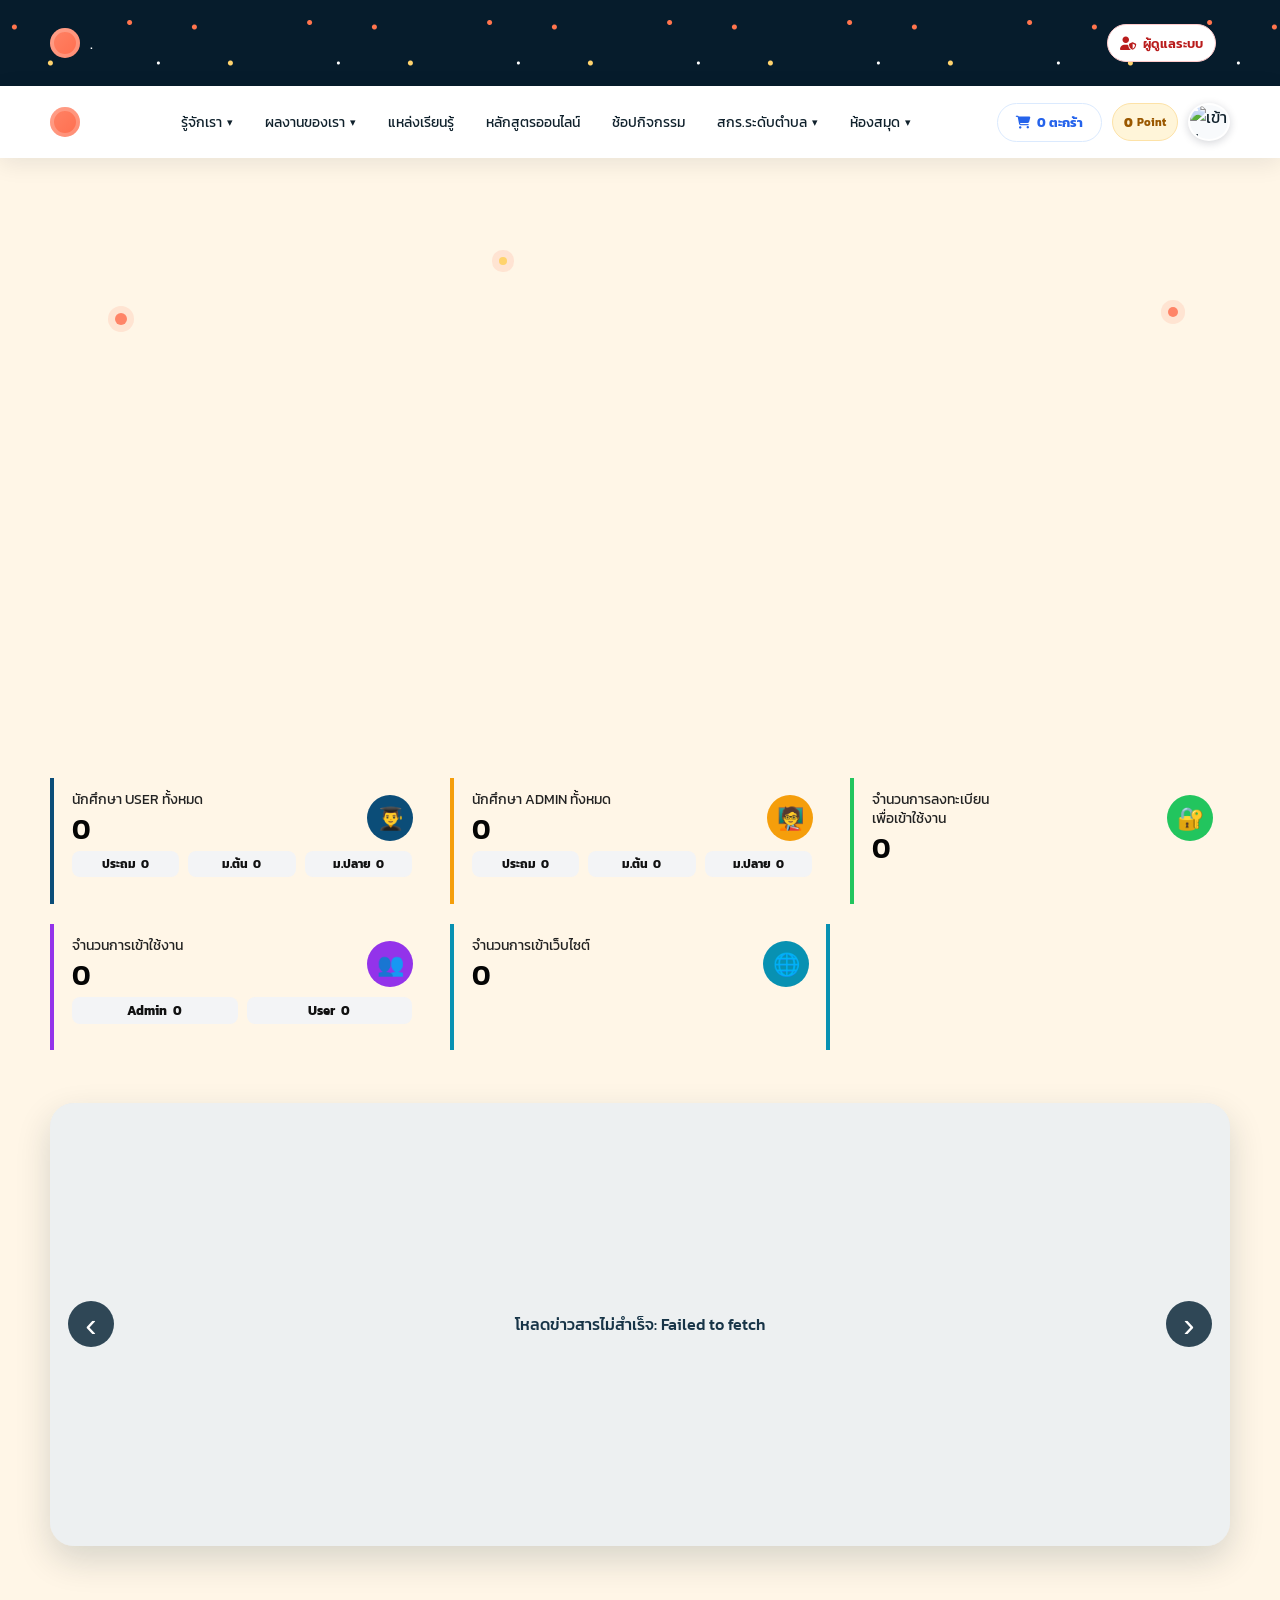
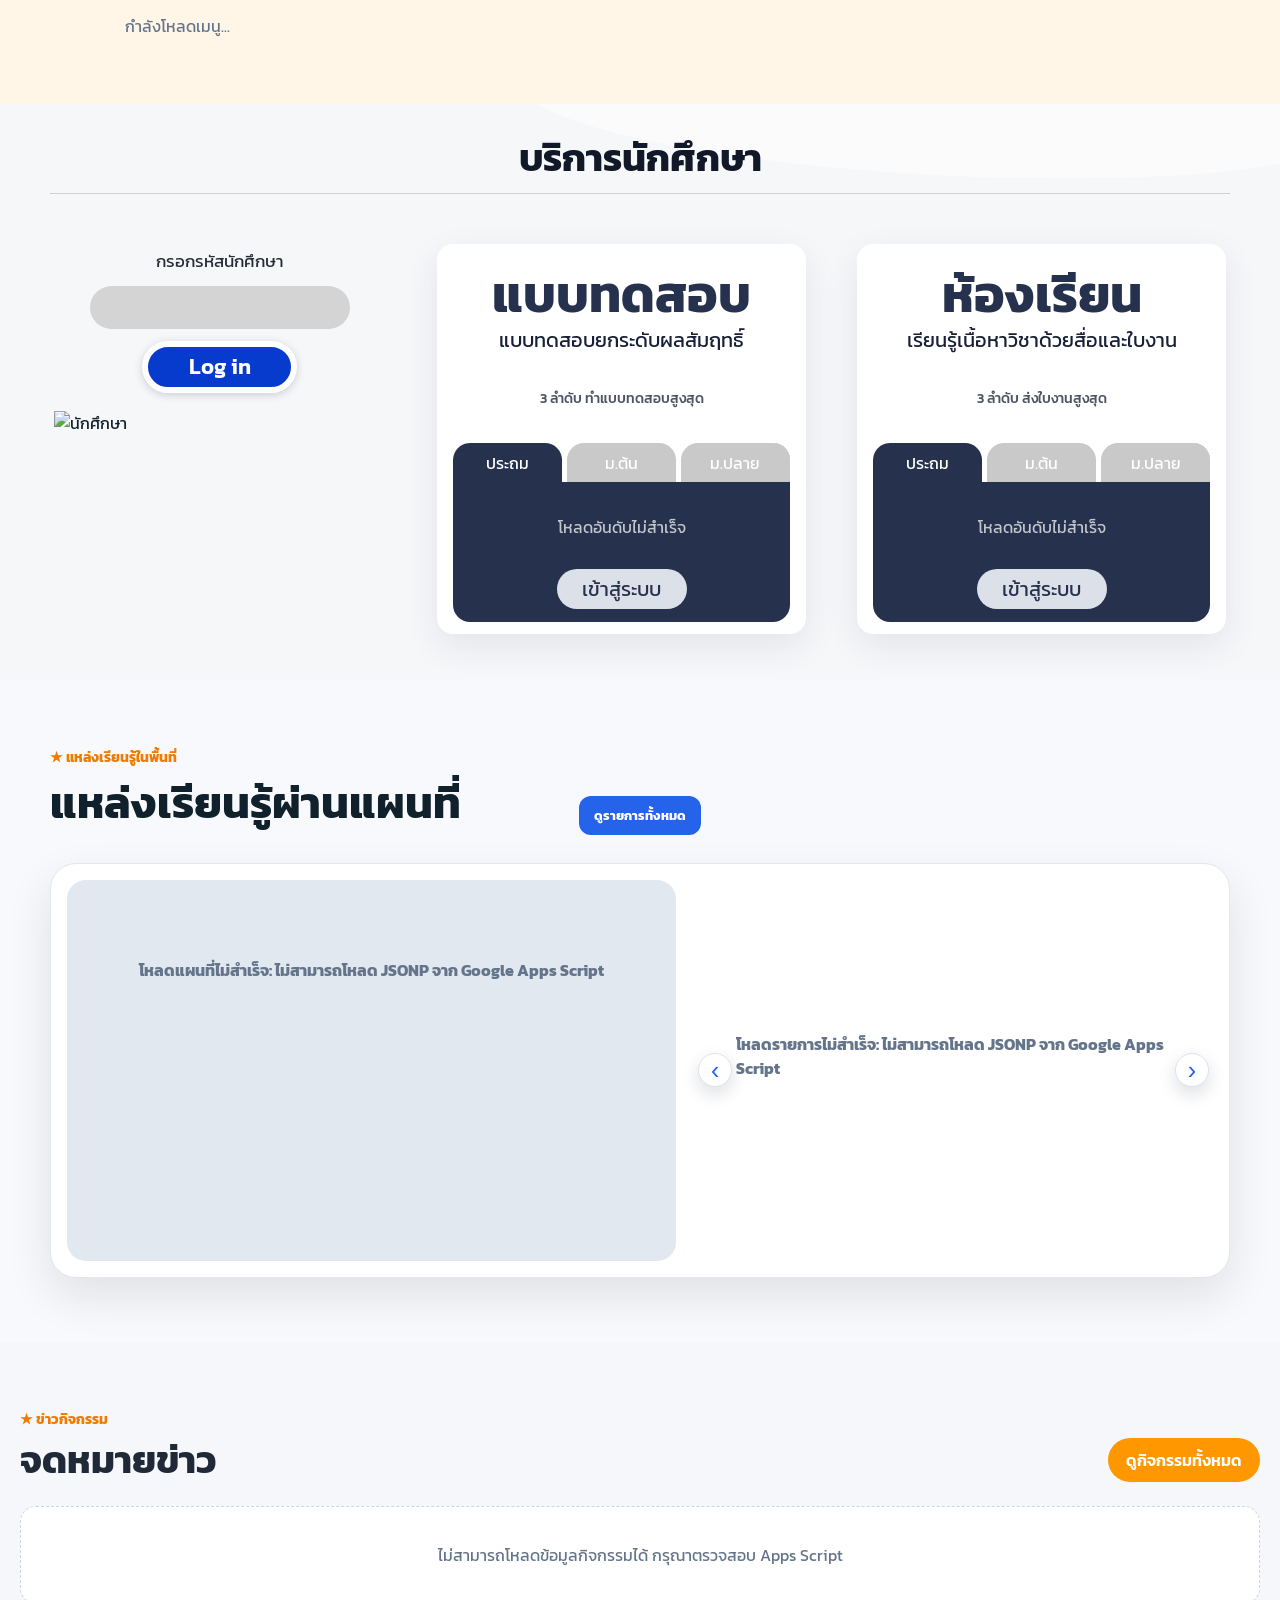
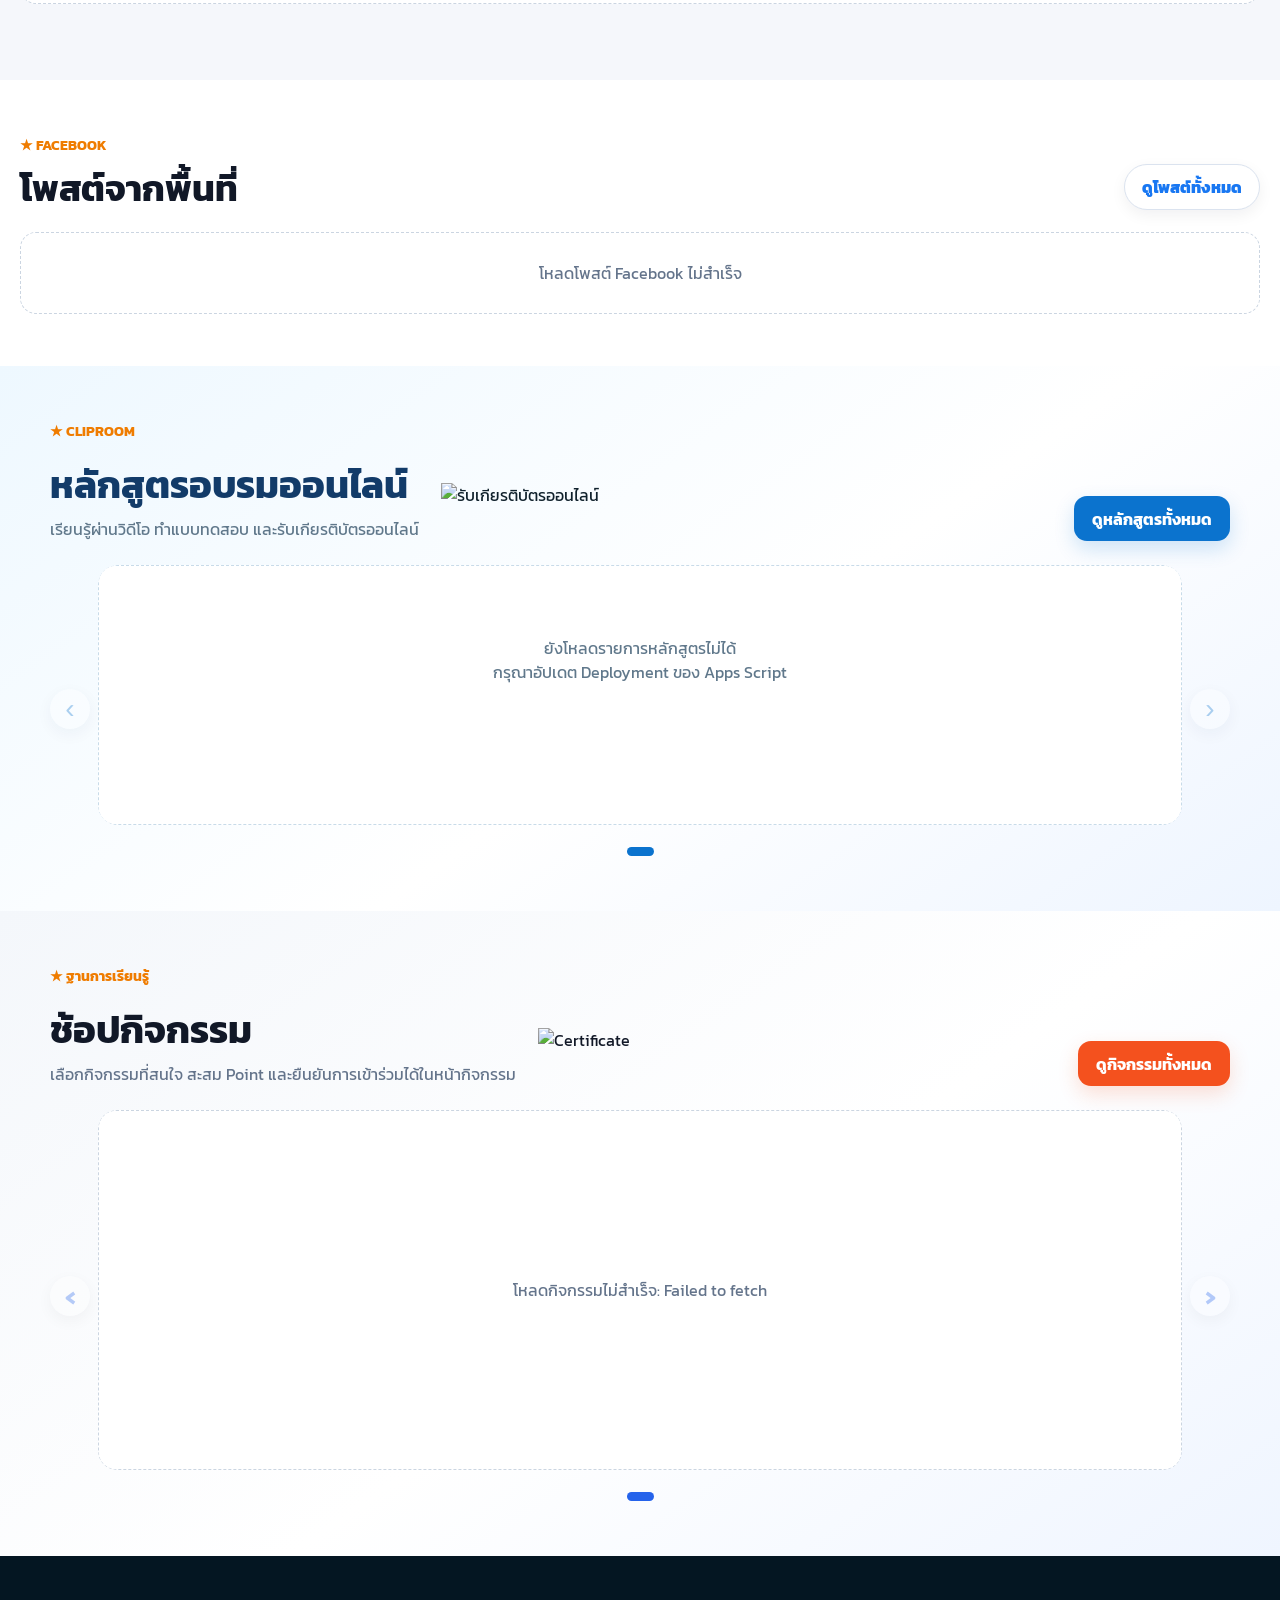
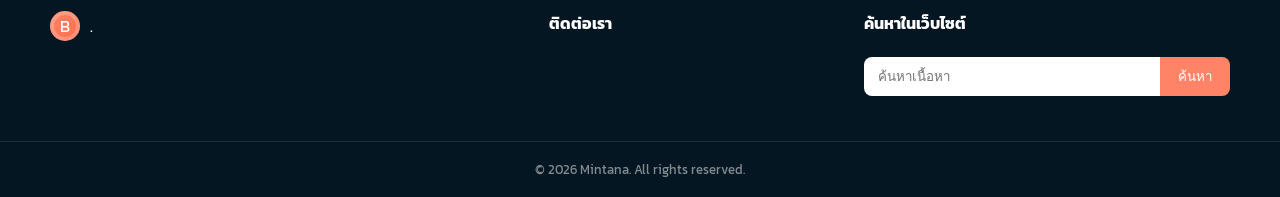
==== commit 9a2913dc: "Update index.html" ====
--- a/index.html
+++ b/index.html
@@ -33,8 +33,7 @@
   <link rel="stylesheet" href="bus-box.css?v=20260723-1" />
   <link rel="stylesheet" href="cliproom-box.css?v=20260827-1" />
   <link rel="stylesheet" href="shopactivity-box.css?v=20260828-1" />
-  <link rel="stylesheet" href="user-box.css?v=20260818-1" />
-  <link rel="stylesheet" href="student-services.css?v=20260822-2" />
+<link rel="stylesheet" href="student-services.css?v=20260822-2" />
   <link rel="stylesheet" href="home-summary.css?v=20260824-3" />
   <style>
     #learningBaseModule.shopactivity-preview{padding:52px 0;background:linear-gradient(145deg,#f4f7fb,#fff 55%,#eff5ff)}
@@ -373,31 +372,8 @@
   </div>
 </section>
 
-<!-- รายการ User: แสดงเป็นสไลด์ก่อนแหล่งเรียนรู้ -->
-<section id="userBox" class="user-box-section" aria-label="รายการผู้ใช้งาน" data-admin-section="2">
-  <div class="container">
-    <div class="user-box-heading">
-      <a class="user-box-heading-link" href="user_all.html">
-        <div>
-          <div class="user-box-kicker">★ ผู้ใช้งาน Learning Platform 360</div>
-          <h2>รายการ User</h2>
-        </div>
-        <span class="user-box-open-all">ดูรายการทั้งหมด</span>
-      </a>
-    </div>
-
-    <div id="userBoxSlider" class="user-box-slider">
-      <div id="userBoxTrack" class="user-box-track">
-        <div class="user-box-loading">กำลังโหลดรายการ User...</div>
-      </div>
-      <button id="userBoxPrev" class="user-box-arrow user-box-prev" type="button" aria-label="รายการก่อนหน้า">‹</button>
-      <button id="userBoxNext" class="user-box-arrow user-box-next" type="button" aria-label="รายการถัดไป">›</button>
-    </div>
-  </div>
-</section>
-
 <!-- แหล่งเรียนรู้ในพื้นที่: Box แยก ไม่กระทบระบบเดิม -->
-<section id="learningSourceBox" class="lsb-section" data-admin-section="3">
+<section id="learningSourceBox" class="lsb-section" data-admin-section="2">
   <div class="container">
 
     <div class="section-heading learning-source-heading">
@@ -443,7 +419,7 @@
 <!-- ห้องเรียนออนไลน์: ใช้ระบบ Login เดียวกับ accountBtn -->
 
 <!-- Activity Box: ข้อมูลจากชีต activity -->
-<section id="activityBox" class="activity-box-section" data-admin-section="4">
+<section id="activityBox" class="activity-box-section" data-admin-section="3">
   <div class="activity-box-container">
 <div class="activity-box-heading activity-admin-heading">
 
@@ -473,7 +449,7 @@
 </section>
 
 <!-- FBpostBox: โพสต์ Facebook จากชีต facebook ของทุก Spreadsheet ตำบล -->
-<section id="FBpostBox" class="fbpost-box-section" aria-labelledby="fbpostBoxTitle" data-admin-section="5">
+<section id="FBpostBox" class="fbpost-box-section" aria-labelledby="fbpostBoxTitle" data-admin-section="4">
   <div class="fbpost-box-container">
     <div class="fbpost-box-heading fbpost-admin-heading">
       <div>
@@ -496,7 +472,7 @@
   </div>
 </section>
 
-<section id="cliproomBox" class="cliproom-section" aria-labelledby="cliproomTitle" data-admin-section="6">
+<section id="cliproomBox" class="cliproom-section" aria-labelledby="cliproomTitle" data-admin-section="5">
   <div class="container">
     <div class="cliproom-admin-actions admin-only" aria-label="จัดการหลักสูตรอบรมออนไลน์">
       <a class="cliproom-admin-course-button" href="admincliproom.html" target="_blank" rel="noopener noreferrer">
@@ -530,7 +506,7 @@
   </div>
 </section>
 
-<section id="learningBaseModule" class="shopactivity-preview" aria-labelledby="shopActivityTitle" data-admin-section="7">
+<section id="learningBaseModule" class="shopactivity-preview" aria-labelledby="shopActivityTitle" data-admin-section="6">
   <div class="container">
     <div class="shopactivity-admin-actions admin-only" aria-label="จัดการกิจกรรม">
       <a class="shopactivity-admin-edit-button" href="addactivity.html" target="_blank" rel="noopener noreferrer">
@@ -598,12 +574,11 @@
 <script src="announcement.js?v=20260824-1"></script>
 <script src="site-content.js?v=20260824-1"></script>
 <script src="admin-mode.js?v=20260826-1"></script>
-<script src="admin-section-guide.js?v=20260827-1"></script>
+<script src="admin-section-guide.js?v=20260828-2"></script>
 <script src="home-summary.js?v=20260824-3"></script>
 <script src="profile-config.js?v=20260821-1"></script>
 <script src="student-profile-login.js?v=20260821-6"></script>
 <script src="student-service-ranking.js?v=20260823-1"></script>
-<script src="user-box.js?v=20260818-2"></script>
 <script src="learning-source-box.js?v=20260828-map-1"></script>
   <script src="activity-box.js?v=20260826-6"></script>
   <script src="fbpost-box.js?v=20260826-7"></script>
--- a/learning-source-box.css
+++ b/learning-source-box.css
@@ -32,49 +32,7 @@
   overflow:visible;
 }
 
-.lsb-rating-note{
-  display:flex;
-  align-items:center;
-  justify-content:center;
-  gap:8px;
-  margin:4px 0 8px;
-  color:#171717;
-  font-size:clamp(16px,2vw,18px);
-  text-align:center;
-}
-
-.lsb-rating-note span{
-  color:#f5a000;
-  font-size:1.15em;
-}
-
-.lsb-show-all-wrap{
-  display:flex;
-  justify-content:center;
-  width:100%;
-  margin-top:26px;
-}
-
-.lsb-show-all-wrap[hidden]{display:none !important;}
-
-.lsb-show-all-btn{
-  min-height:46px;
-  padding:10px 25px;
-  border:0;
-  border-radius:15px;
-  background:#203d16;
-  box-shadow:0 8px 20px rgba(32,61,22,.2);
-  color:#fff;
-  font-family:inherit;
-  font-size:16px;
-  cursor:pointer;
-  transition:transform .2s ease,background .2s ease;
-}
-
-.lsb-show-all-btn:hover{
-  background:#2d571e;
-  transform:translateY(-2px);
-}
+
 
 .lsb-map-panel{
   position:relative;
@@ -253,241 +211,6 @@
 
     margin:0 auto 20px;   /* เพิ่มช่องว่างด้านล่าง 20px */
 }
-/* ========================================
-   Learning Source Area Grid
-======================================== */
-
-.lsb-section{
-  padding:64px 0;
-  background:#fff;
-}
-
-.lsb-open-all{
-  display:inline-flex;
-  align-items:center;
-  justify-content:center;
-
-  padding:10px 18px;
-
-  border-radius:12px;
-
-  background:#2563eb;
-  color:#fff;
-
-  text-decoration:none;
-
-  font-size:13px;
-  font-weight:700;
-}
-
-
-/* กล่องหลัก */
-
-.lsb-box{
-  display:block;
-  width:100%;
-  margin-top:20px;
-  box-sizing:border-box;
-}
-
-
-/* 3 คอลัมน์ */
-
-.lsb-area-grid{
-  display:grid;
-
-  grid-template-columns:
-    repeat(4, minmax(0,1fr));
-
-  gap:30px 16px;
-
-  width:100%;
-}
-
-
-/* การ์ด */
-
-.lsb-area-card{
-  min-width:0;
-
-  cursor:pointer;
-
-  background:transparent;
-
-  border:0;
-
-  transition:
-    transform .2s ease;
-}
-
-
-.lsb-area-card:hover{
-  transform:translateY(-4px);
-}
-
-
-/* ภาพแผนที่ */
-
-.lsb-area-image{
-  width:100%;
-
-  aspect-ratio:16 / 10;
-
-  overflow:hidden;
-
-  border-radius:13px;
-
-  background:#e5e7eb;
-}
-
-
-.lsb-area-image img{
-  display:block;
-
-  width:100%;
-  height:100%;
-
-  object-fit:cover;
-
-  transition:
-    transform .3s ease;
-}
-
-
-.lsb-area-card:hover
-.lsb-area-image img{
-
-  transform:scale(1.025);
-
-}
-
-
-/* กรณีไม่มีภาพ */
-
-.lsb-no-map{
-  display:flex;
-
-  align-items:center;
-  justify-content:center;
-
-  width:100%;
-  height:100%;
-
-  color:#94a3b8;
-
-  font-size:14px;
-}
-
-
-/* ข้อมูล */
-
-.lsb-area-info{
-  padding:8px 2px 0;
-}
-
-
-.lsb-area-info h3{
-  margin:0 0 2px;
-  color:#111;
-  font-size:16px;
-  line-height:1.25;
-}
-
-.lsb-area-title-row{
-  display:flex;
-  align-items:center;
-  justify-content:space-between;
-  gap:10px;
-}
-
-.lsb-area-title-row h3{
-  min-width:0;
-  margin:0;
-}
-
-.lsb-area-rating{
-  display:inline-flex;
-  flex:0 0 auto;
-  align-items:center;
-  gap:4px;
-  color:#202020;
-  font-size:15px;
-  line-height:1;
-}
-
-.lsb-area-rating span{
-  color:#f5a000;
-  font-size:24px;
-  line-height:1;
-}
-
-.lsb-area-stat{
-  color:#333;
-  font-size:14px;
-  line-height:1.5;
-}
-
-.lsb-area-stat strong{
-  margin-left:8px;
-  color:#111;
-}
-
-
-/* Loading */
-
-.lsb-loading{
-  grid-column:1 / -1;
-
-  display:flex;
-
-  align-items:center;
-  justify-content:center;
-
-  min-height:200px;
-
-  color:#64748b;
-
-  font-weight:700;
-}
-
-
-/* Tablet */
-
-@media(max-width:900px){
-
-  .lsb-area-grid{
-    grid-template-columns:
-      repeat(2,minmax(0,1fr));
-  }
-
-}
-
-
-/* Mobile */
-
-@media(max-width:600px){
-
-  .lsb-section{
-    padding:40px 0;
-  }
-
-  .lsb-area-grid{
-    grid-template-columns:1fr;
-
-    gap:24px;
-  }
-
-  .lsb-area-info h3{
-    font-size:20px;
-  }
-
-  .lsb-rating-note{
-    margin-top:12px;
-    font-size:15px;
-  }
-
-}
-
 /* shopactivity.html activity cards - 2026-08-28 */
 body.shopactivity-page #activityGrid .learning-card-image-wrap{
   position:relative;
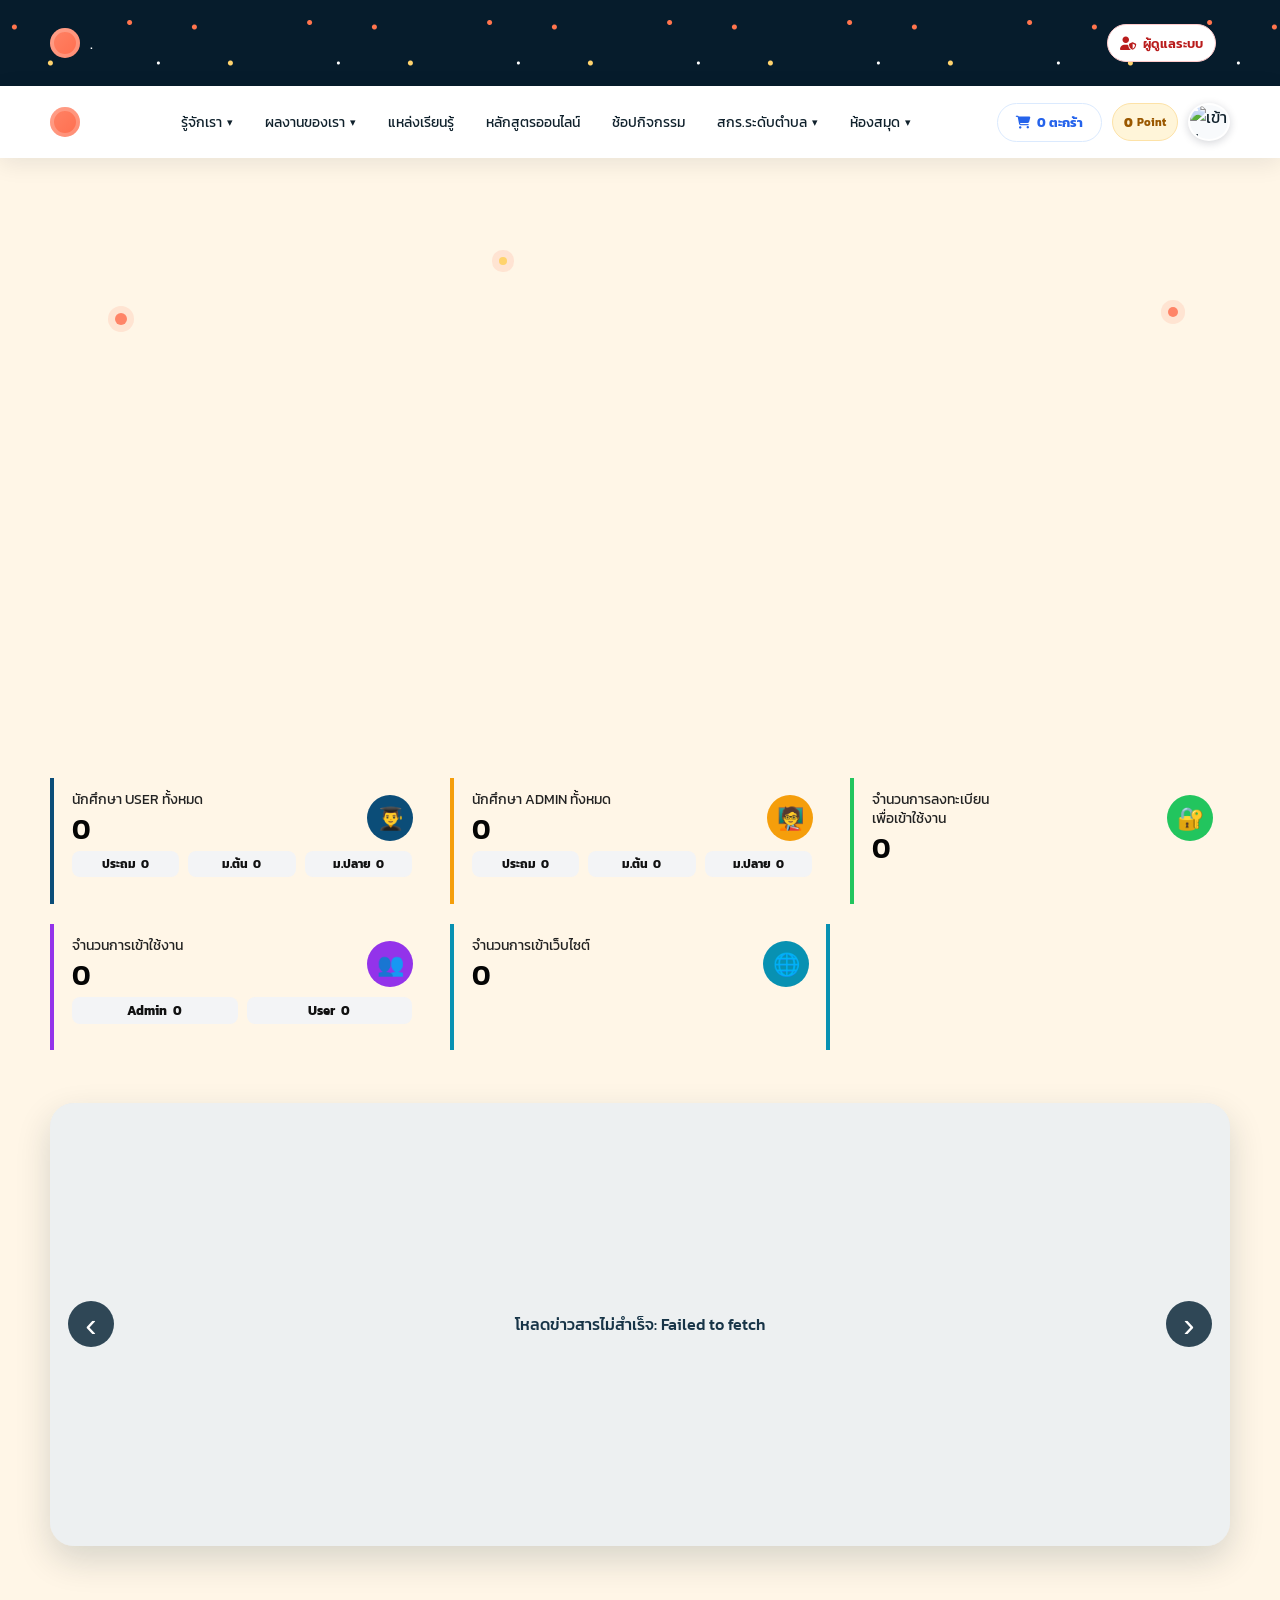
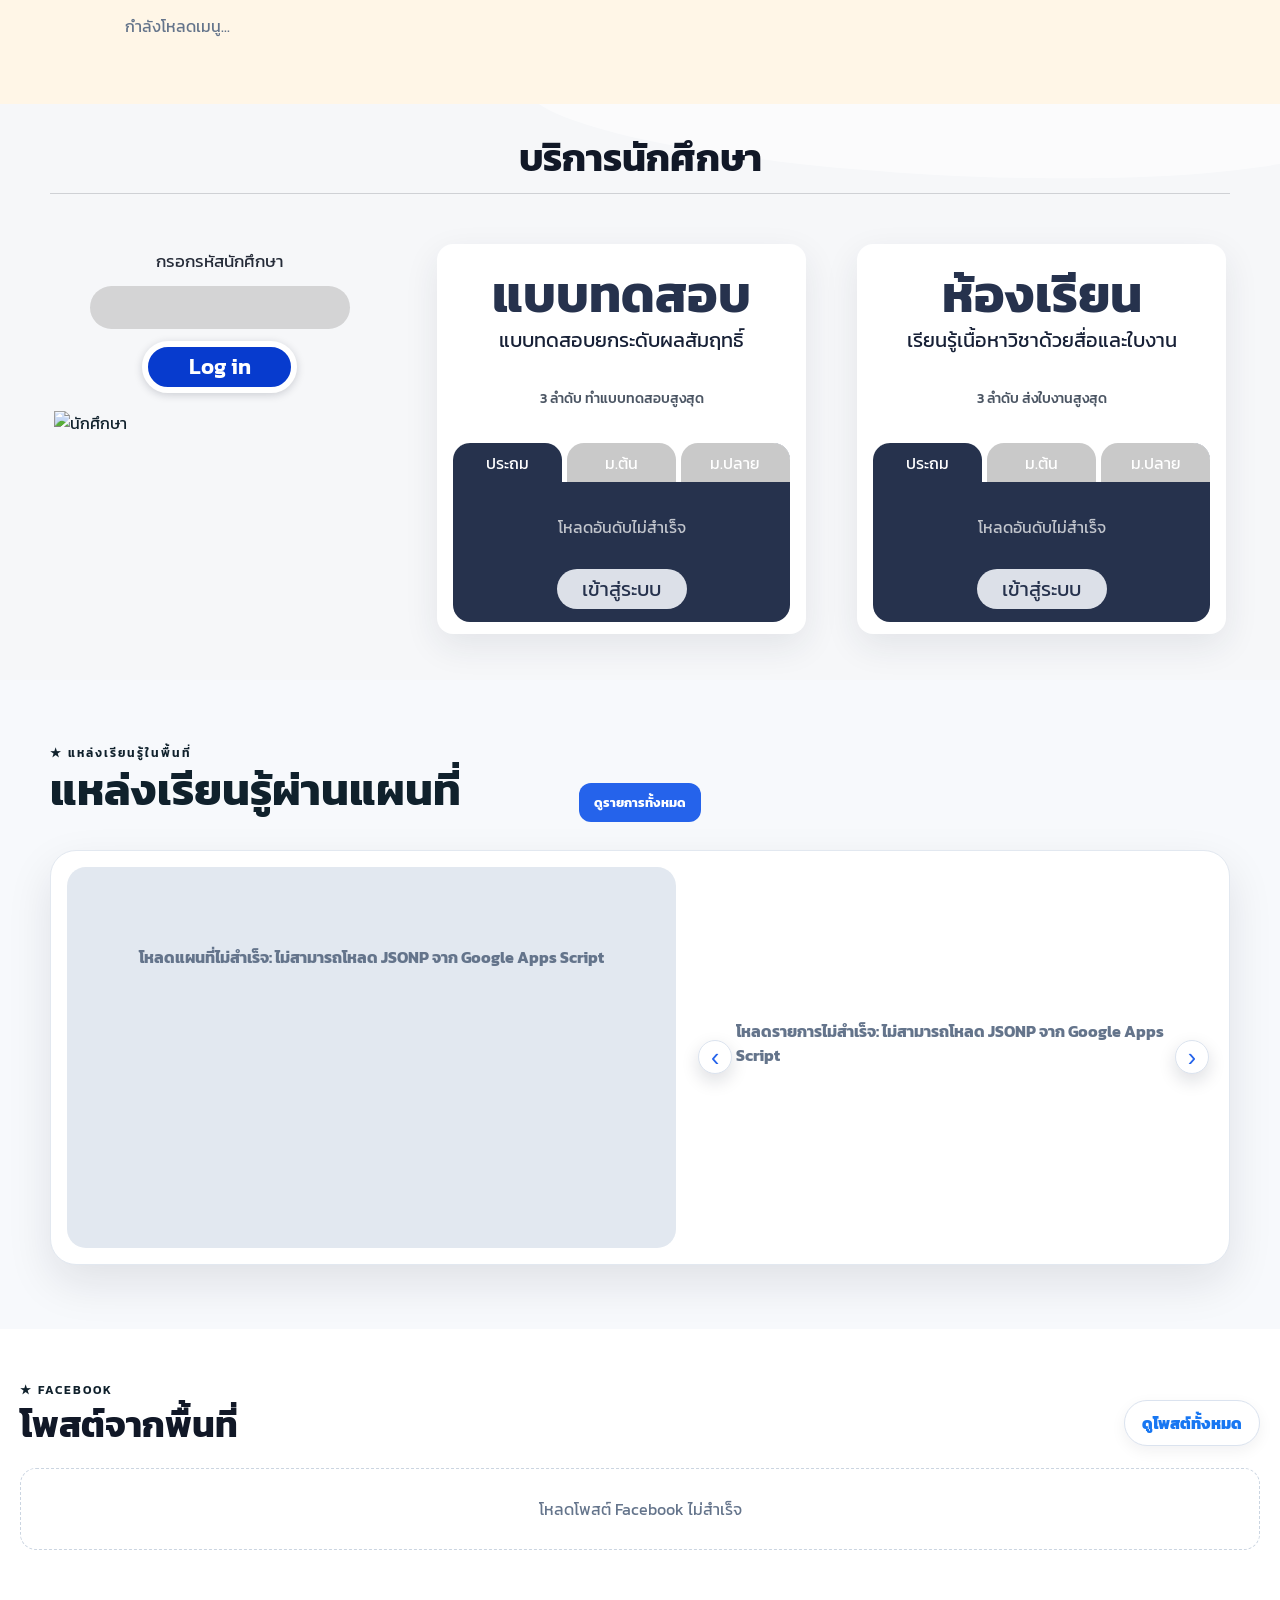
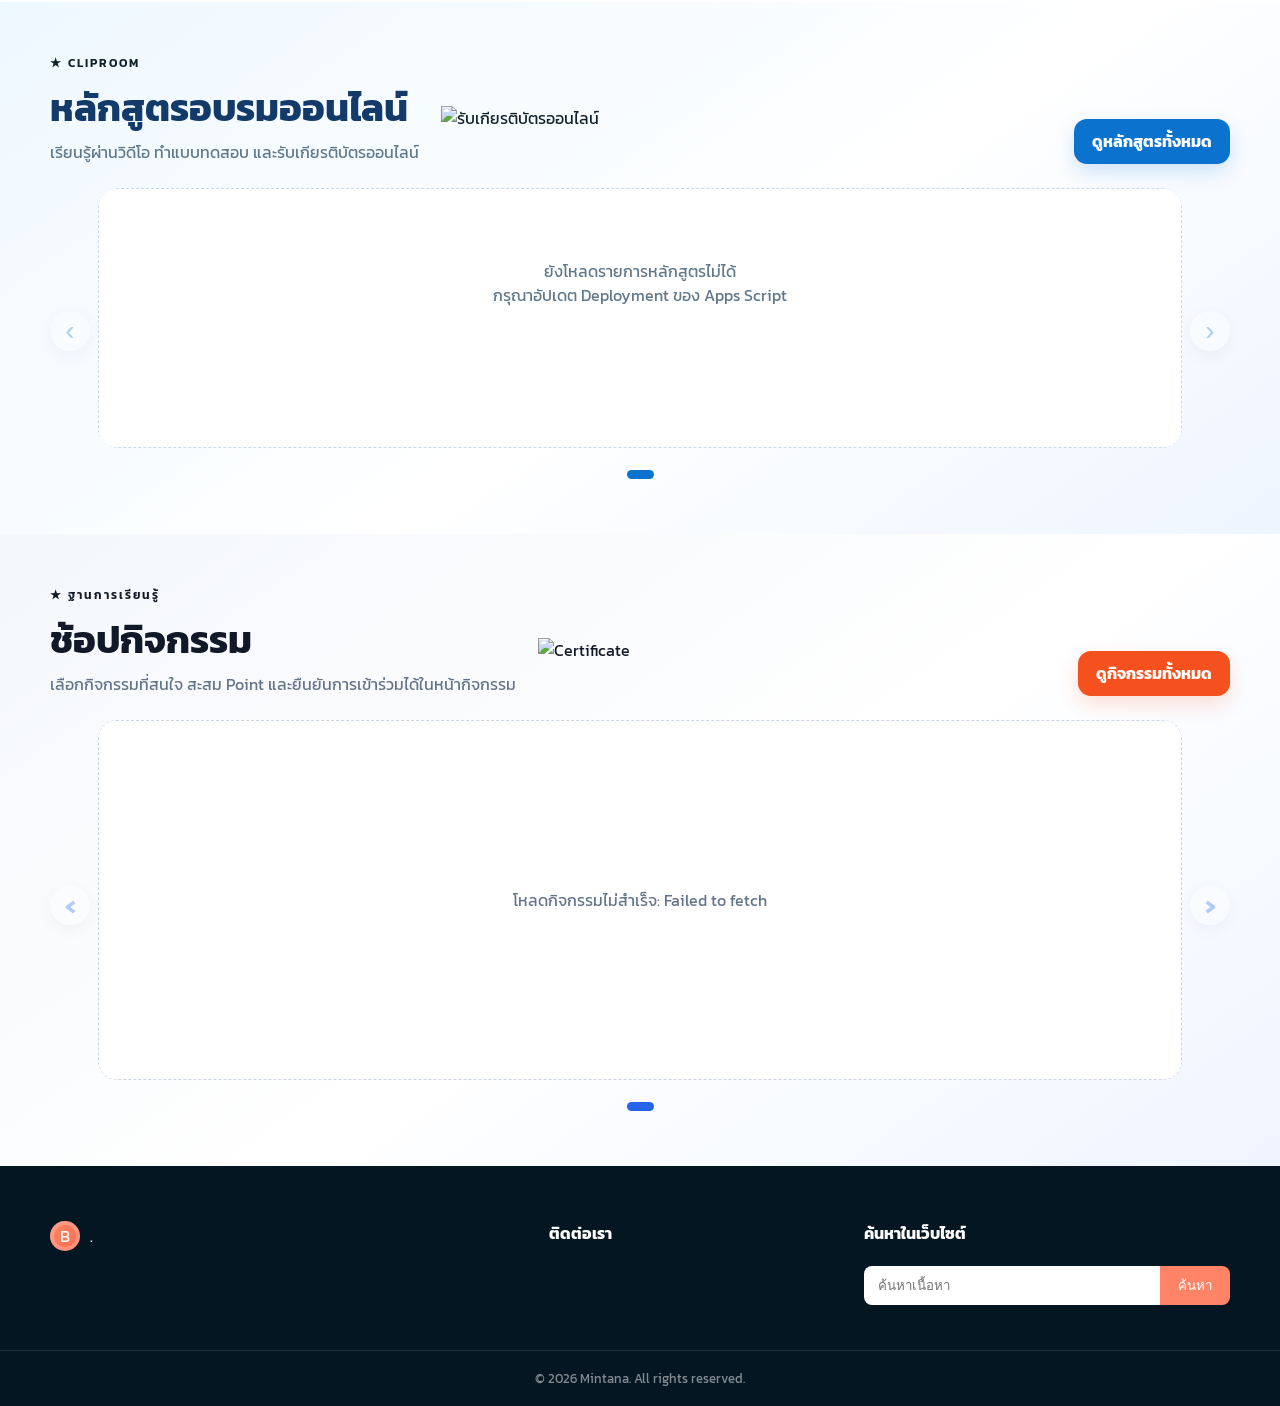
==== commit 45723d04: "Update index.html" ====
--- a/index.html
+++ b/index.html
@@ -27,7 +27,6 @@
   <link rel="stylesheet" href="admin-mode.css?v=20260828-3" />
   <link rel="stylesheet" href="admin-section-guide.css?v=20260827-1" />
   <link rel="stylesheet" href="learning-source-box.css?v=20260828-map-1" />
-  <link rel="stylesheet" href="activity-box.css?v=20260826-6" />
   <link rel="stylesheet" href="fbpost-box.css?v=20260826-1" />
   <link rel="stylesheet" href="boss-box.css?v=20260723-2" />
   <link rel="stylesheet" href="bus-box.css?v=20260723-1" />
@@ -378,7 +377,7 @@
 
     <div class="section-heading learning-source-heading">
       <div>
-        <div class="activity-box-kicker">
+        <div class="section-kicker">
           ★ แหล่งเรียนรู้ในพื้นที่
         </div>
 
@@ -418,42 +417,12 @@
 
 <!-- ห้องเรียนออนไลน์: ใช้ระบบ Login เดียวกับ accountBtn -->
 
-<!-- Activity Box: ข้อมูลจากชีต activity -->
-<section id="activityBox" class="activity-box-section" data-admin-section="3">
-  <div class="activity-box-container">
-<div class="activity-box-heading activity-admin-heading">
-
-    <div>
-        <div class="activity-box-kicker">
-            ★ ข่าวกิจกรรม
-        </div>
-
-        <h2>จดหมายข่าว</h2>
-    </div>
-
-<button id="manageNewsletterButton" class="editwebsite-btn newsletter-manager-trigger admin-only" type="button"><i class="fa-solid fa-envelope-open-text" aria-hidden="true"></i>เพิ่มจดหมายข่าว</button>
-
-<a class="activity-box-more-btn"
-   href="activity.html">
-  ดูกิจกรรมทั้งหมด
-</a>
-
-</div>
-
-    <div id="activityBoxStatus" class="activity-box-status">
-      กำลังโหลดกิจกรรม...
-    </div>
-
-    <div id="activityBoxGrid" class="activity-box-grid"></div>
-  </div>
-</section>
-
 <!-- FBpostBox: โพสต์ Facebook จากชีต facebook ของทุก Spreadsheet ตำบล -->
-<section id="FBpostBox" class="fbpost-box-section" aria-labelledby="fbpostBoxTitle" data-admin-section="4">
+<section id="FBpostBox" class="fbpost-box-section" aria-labelledby="fbpostBoxTitle" data-admin-section="3">
   <div class="fbpost-box-container">
     <div class="fbpost-box-heading fbpost-admin-heading">
       <div>
-        <div class="activity-box-kicker">★ FACEBOOK</div>
+        <div class="section-kicker">★ FACEBOOK</div>
         <h2 id="fbpostBoxTitle">โพสต์จากพื้นที่</h2>
       </div>
 
@@ -472,7 +441,7 @@
   </div>
 </section>
 
-<section id="cliproomBox" class="cliproom-section" aria-labelledby="cliproomTitle" data-admin-section="5">
+<section id="cliproomBox" class="cliproom-section" aria-labelledby="cliproomTitle" data-admin-section="4">
   <div class="container">
     <div class="cliproom-admin-actions admin-only" aria-label="จัดการหลักสูตรอบรมออนไลน์">
       <a class="cliproom-admin-course-button" href="admincliproom.html" target="_blank" rel="noopener noreferrer">
@@ -482,7 +451,7 @@
     </div>
     <div class="cliproom-heading">
       <div>
-        <div class="activity-box-kicker">★ CLIPROOM</div>
+        <div class="section-kicker">★ CLIPROOM</div>
         <div class="cliproom-title-row">
           <div class="cliproom-title-copy">
             <h2 id="cliproomTitle">หลักสูตรอบรมออนไลน์</h2>
@@ -506,7 +475,7 @@
   </div>
 </section>
 
-<section id="learningBaseModule" class="shopactivity-preview" aria-labelledby="shopActivityTitle" data-admin-section="6">
+<section id="learningBaseModule" class="shopactivity-preview" aria-labelledby="shopActivityTitle" data-admin-section="5">
   <div class="container">
     <div class="shopactivity-admin-actions admin-only" aria-label="จัดการกิจกรรม">
       <a class="shopactivity-admin-edit-button" href="addactivity.html" target="_blank" rel="noopener noreferrer">
@@ -516,7 +485,7 @@
     </div>
     <div class="shopactivity-preview-heading">
       <div>
-        <div class="activity-box-kicker">★ ฐานการเรียนรู้</div>
+        <div class="section-kicker">★ ฐานการเรียนรู้</div>
         <div class="shopactivity-title-row">
           <div class="shopactivity-title-copy">
             <h2 id="shopActivityTitle">ช้อปกิจกรรม</h2>
@@ -573,14 +542,13 @@
 <script src="script.js?v=20260823-1"></script>
 <script src="announcement.js?v=20260824-1"></script>
 <script src="site-content.js?v=20260824-1"></script>
-<script src="admin-mode.js?v=20260826-1"></script>
-<script src="admin-section-guide.js?v=20260828-2"></script>
+<script src="admin-mode.js?v=20260828-2"></script>
+<script src="admin-section-guide.js?v=20260828-3"></script>
 <script src="home-summary.js?v=20260824-3"></script>
 <script src="profile-config.js?v=20260821-1"></script>
 <script src="student-profile-login.js?v=20260821-6"></script>
 <script src="student-service-ranking.js?v=20260823-1"></script>
 <script src="learning-source-box.js?v=20260828-map-1"></script>
-  <script src="activity-box.js?v=20260826-6"></script>
   <script src="fbpost-box.js?v=20260826-7"></script>
   <script src="boss-box.js?v=20260723-2"></script>
   <script src="bus-box.js?v=20260723-1"></script>
